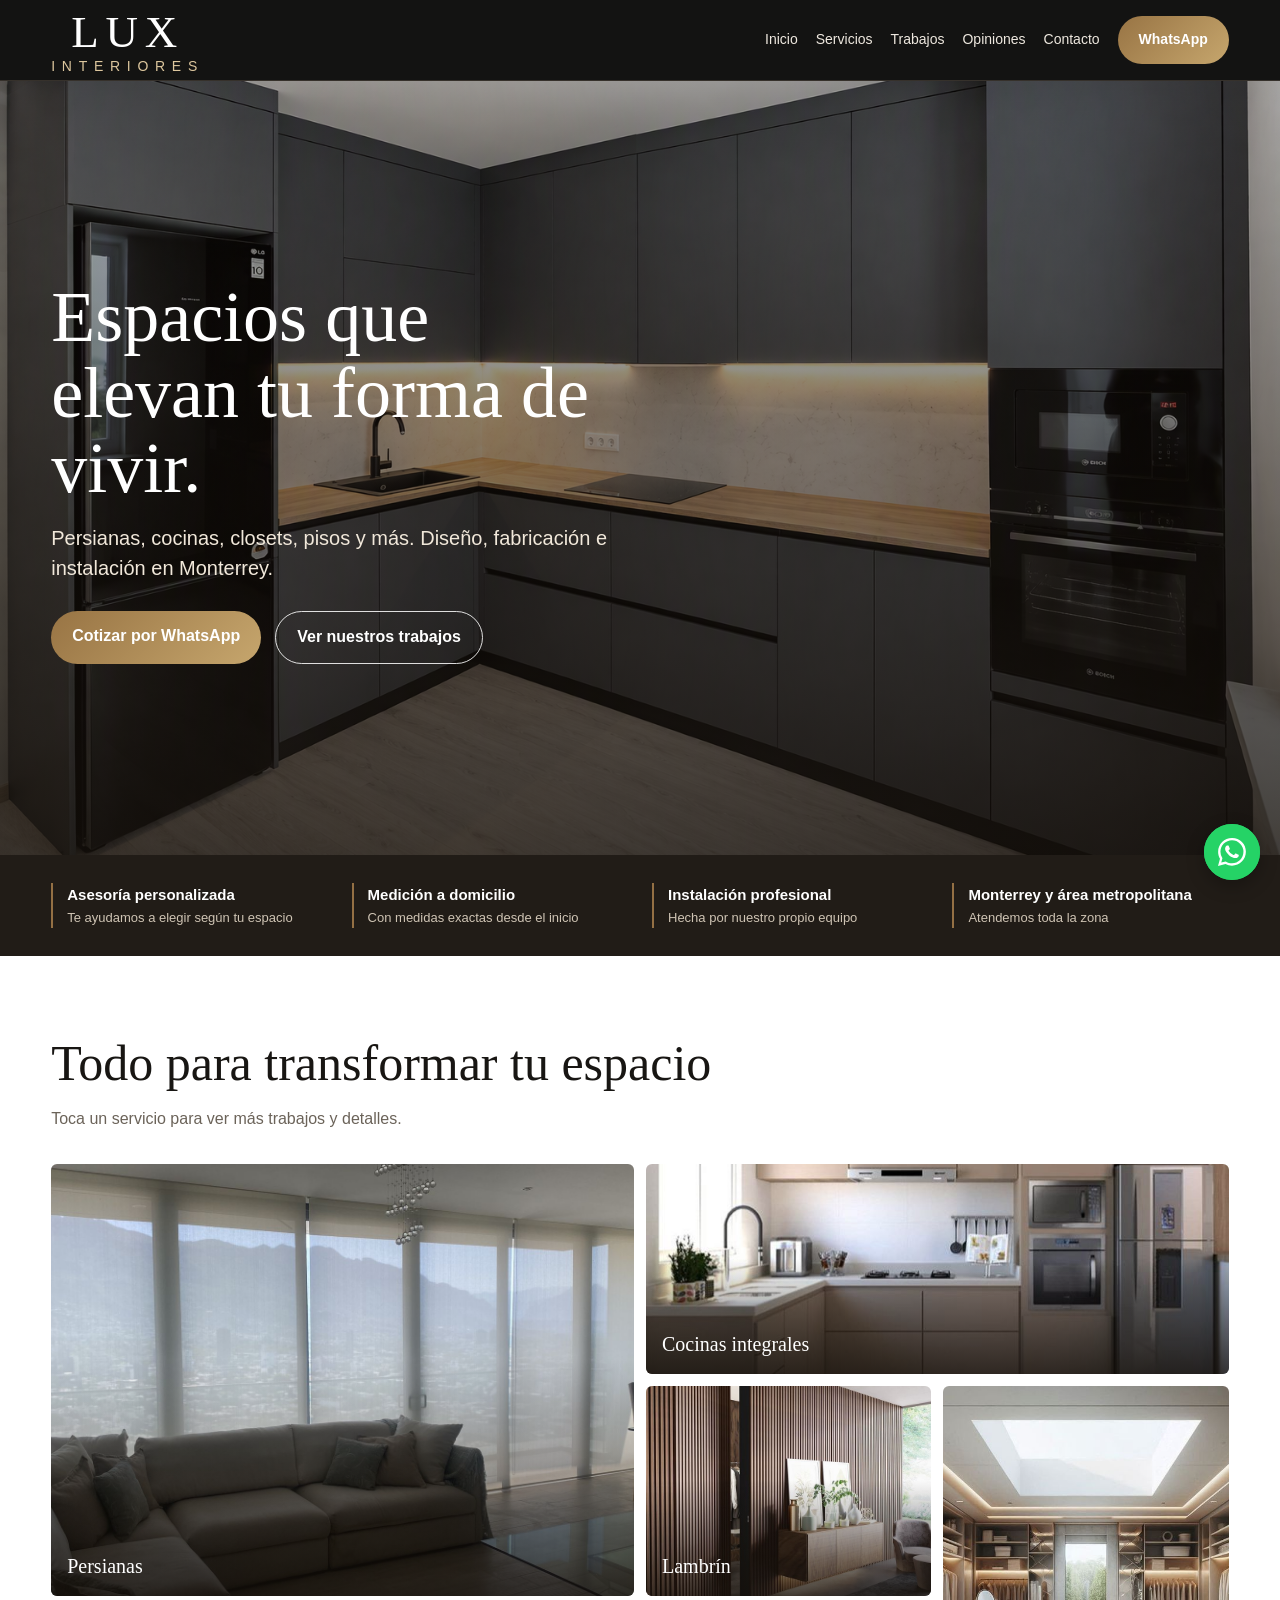
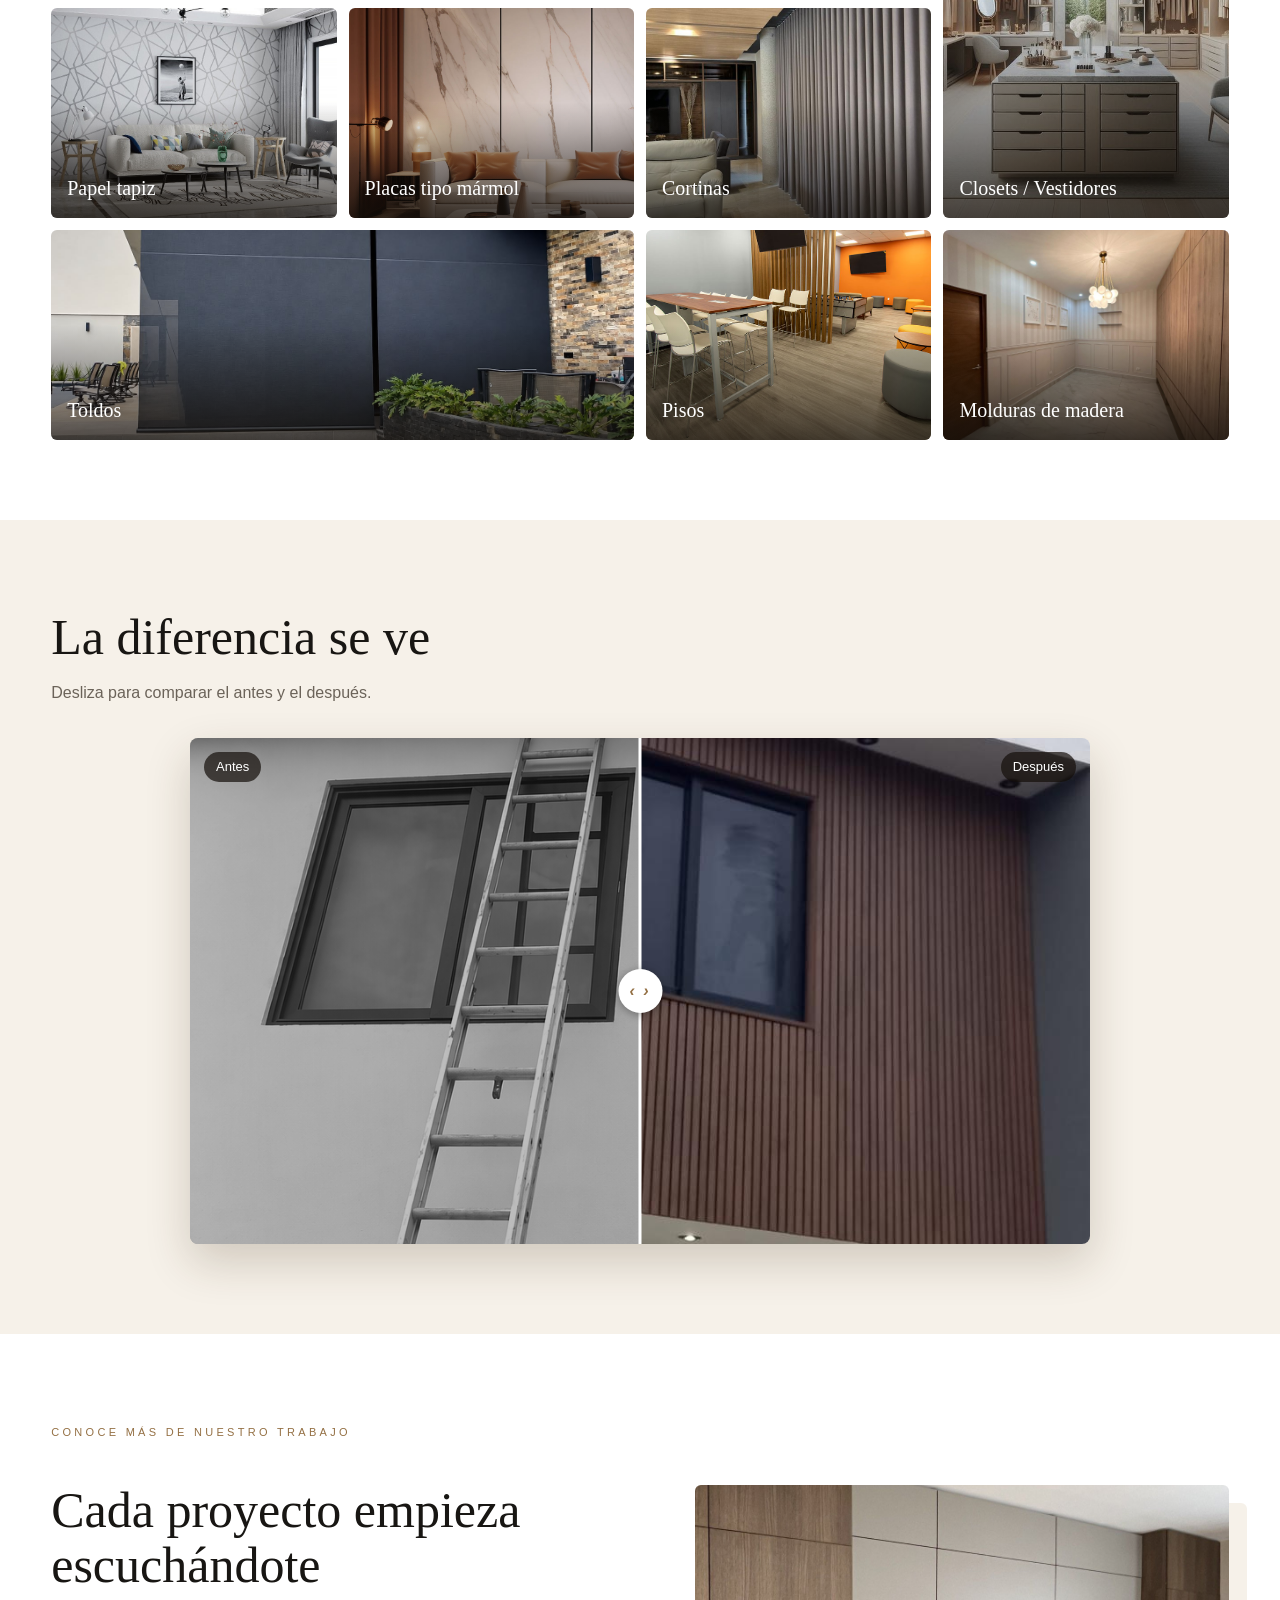
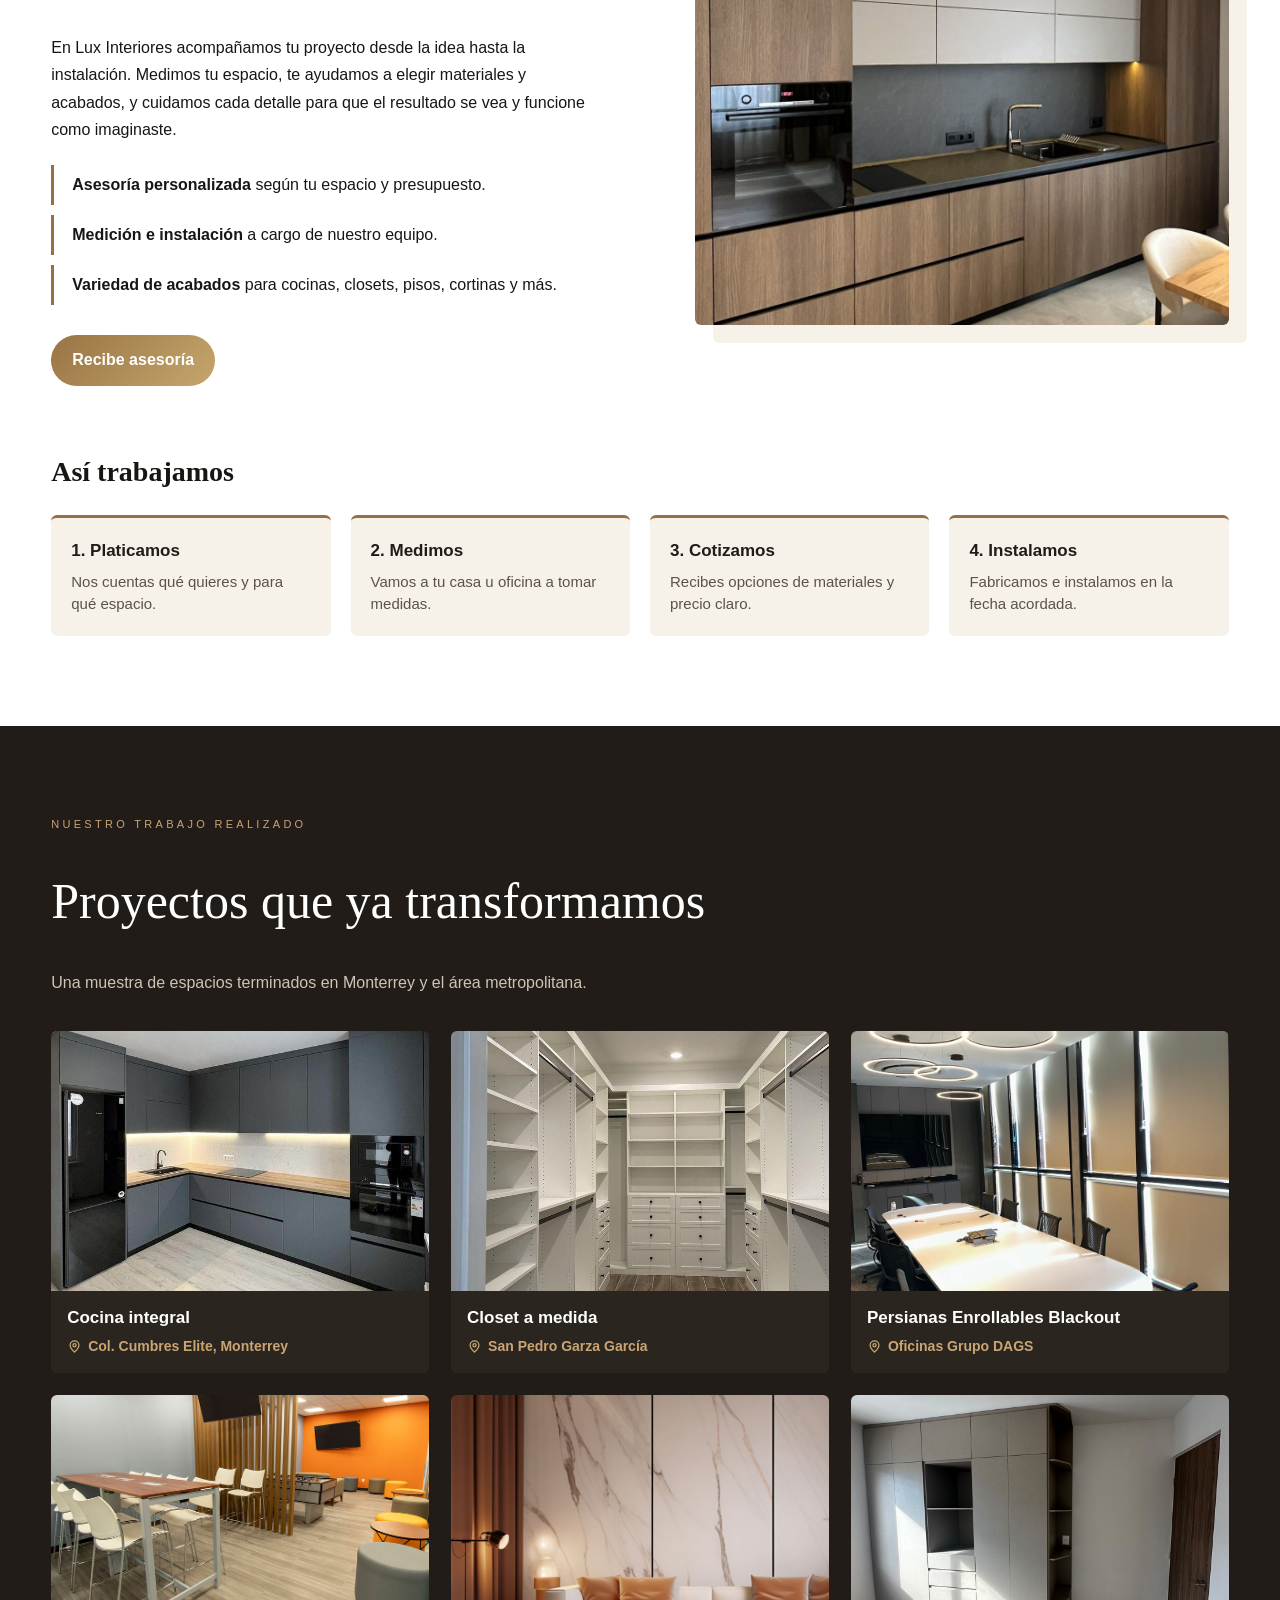
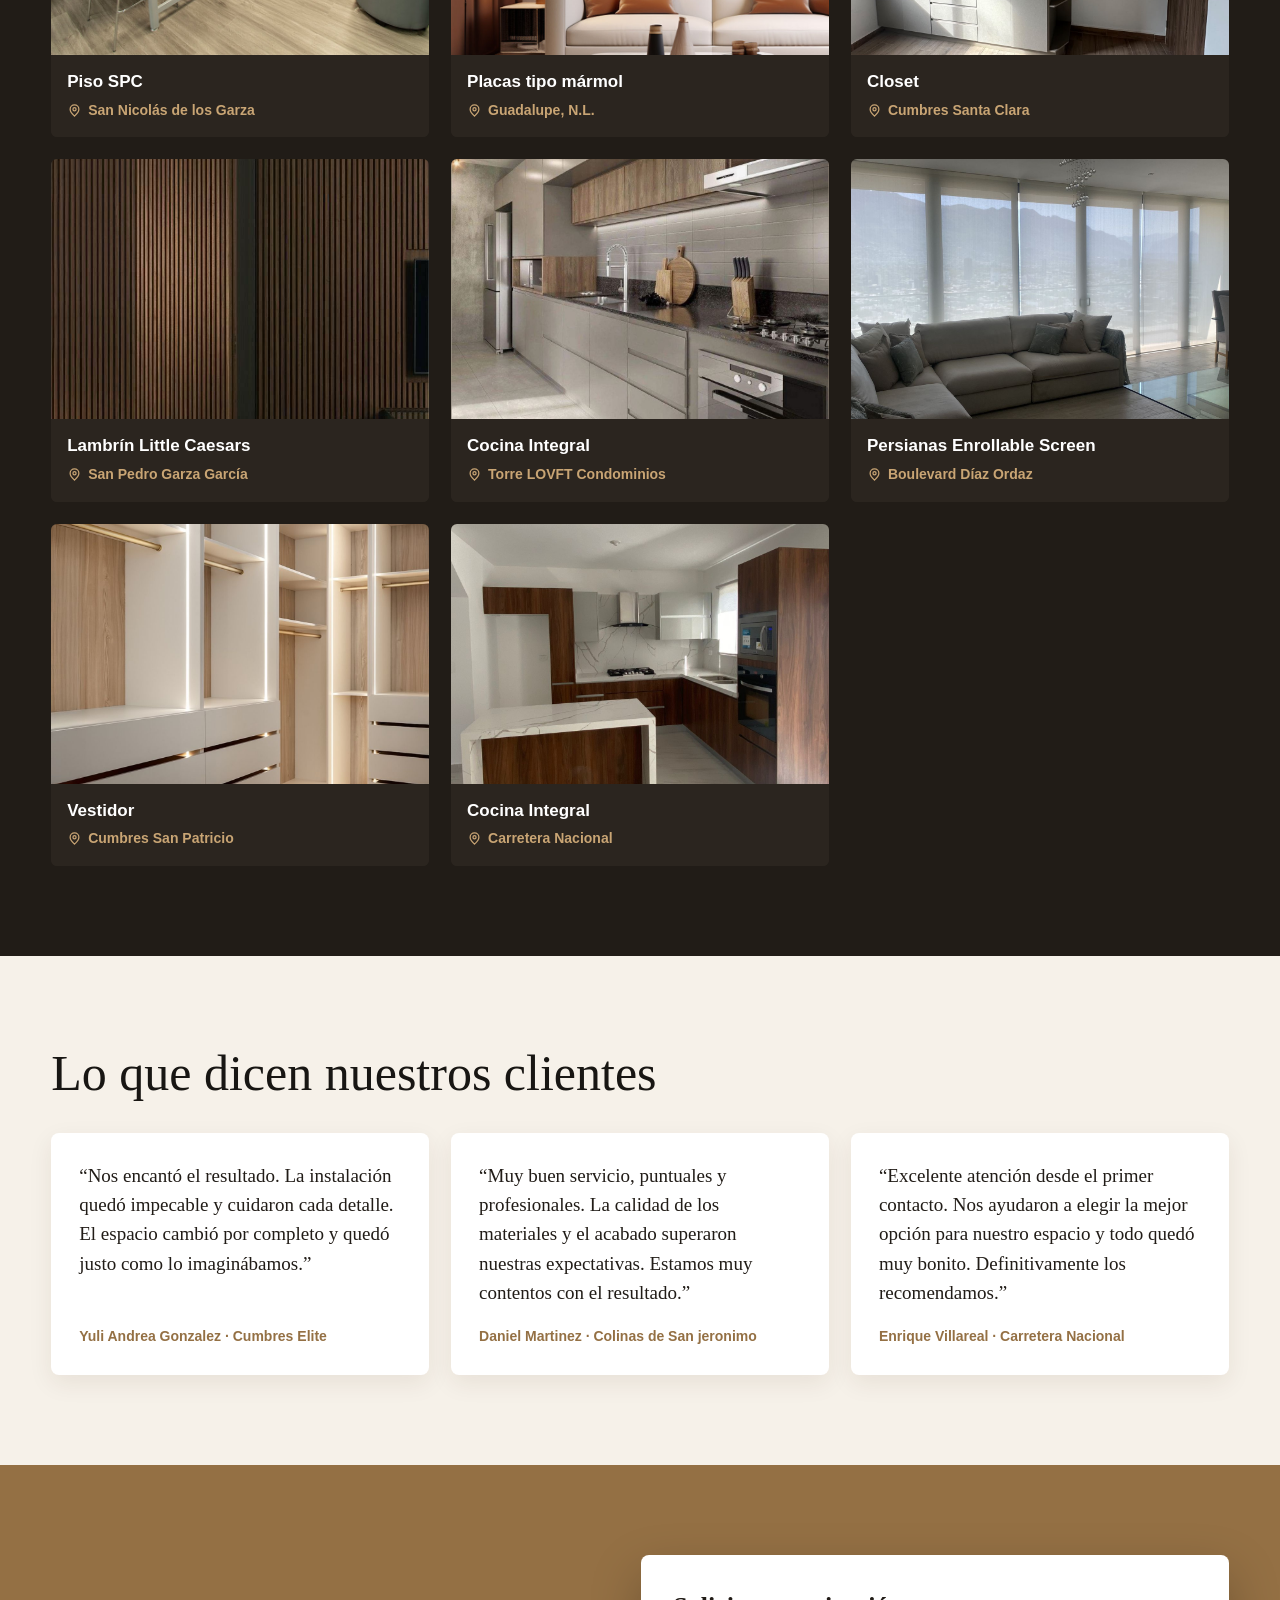
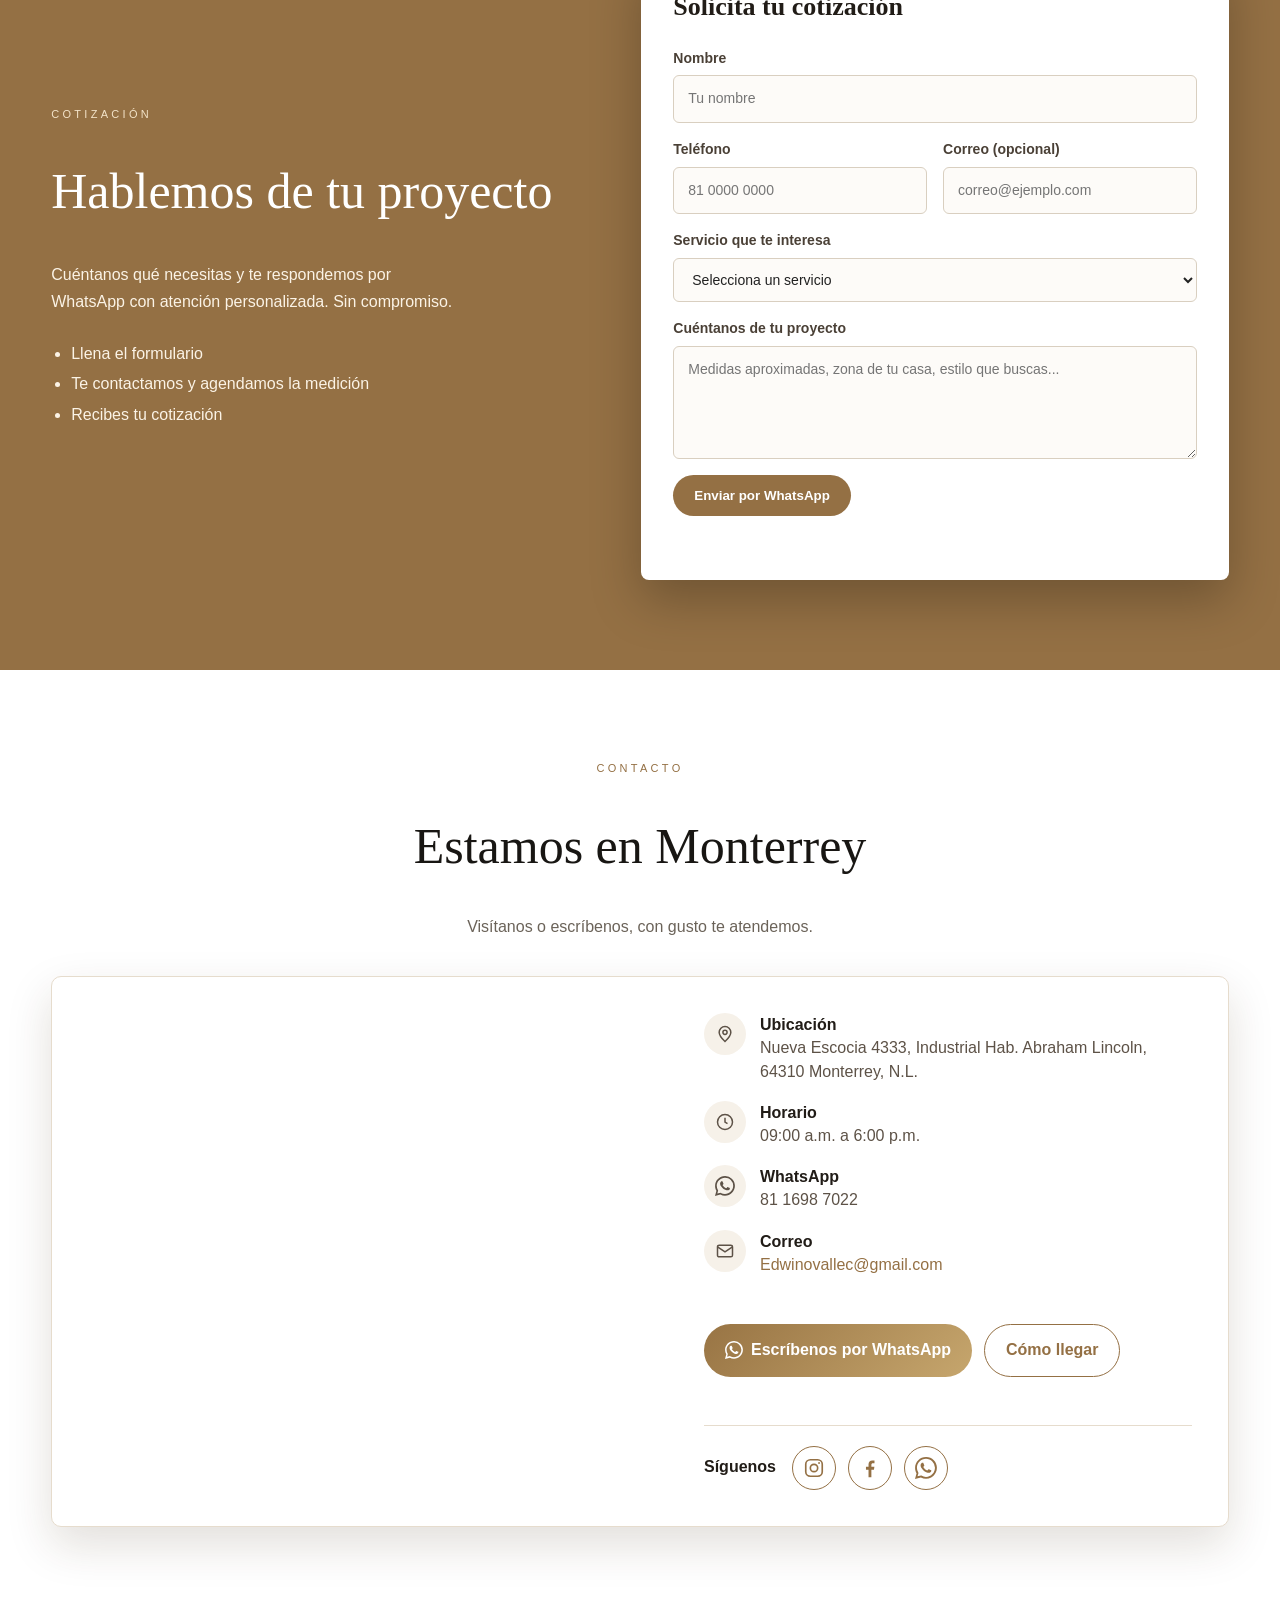
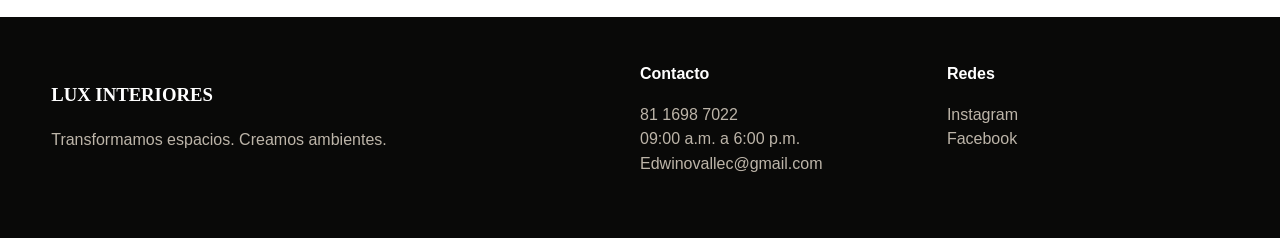
==== index.html @ 4122e49d "Update index.html" ====
<!doctype html>
<html lang="es">

<head>
    <meta charset="utf-8">
    <meta name="viewport" content="width=device-width,initial-scale=1">
    <title>Lux Interiores | Monterrey</title>
    <meta name="description" content="Lux Interiores: persianas, cocinas integrales, closets, pisos, papel tapiz y más en Monterrey, N.L.">
    <link rel="stylesheet" href="styles.css">
    <link rel="stylesheet" href="nuevos-estilos.css">
</head>

<body>
    <header>
        <div class="wrap nav"><a class="logo" href="index.html">LUX<small>INTERIORES</small></a>
            <nav class="menu"><a href="index.html">Inicio</a><a href="index.html#servicios">Servicios</a><a
                    href="index.html#trabajos">Trabajos</a><a href="index.html#opiniones">Opiniones</a><a
                    href="index.html#contacto">Contacto</a><a class="btn" href="https://wa.me/528116987022"
                    target="_blank">WhatsApp</a></nav>
        </div>
    </header>
    <main>
        <section class="lx-hero">
            <img class="lx-hero-img" src="Imagenes/Cocina inicio.png" alt="Cocina integral diseñada por Lux Interiores">
            <div class="wrap lx-hero-copy">
                <h1>Espacios que elevan tu forma de vivir.</h1>
                <p>Persianas, cocinas, closets, pisos y más. Diseño, fabricación e instalación en Monterrey.</p>
                <div class="lx-hero-btns">
                    <a class="btn" target="_blank"
                        href="https://wa.me/528116987022?text=Hola%2C%20quiero%20solicitar%20una%20cotizaci%C3%B3n%20con%20Lux%20Interiores.">Cotizar por WhatsApp</a>
                    <a class="btn lx-outline" href="#trabajos">Ver nuestros trabajos</a>
                </div>
            </div>
        </section>

        <section class="lx-trust">
            <div class="wrap lx-trust-grid">
                <div><b>Asesoría personalizada</b><span>Te ayudamos a elegir según tu espacio</span></div>
                <div><b>Medición a domicilio</b><span>Con medidas exactas desde el inicio</span></div>
                <div><b>Instalación profesional</b><span>Hecha por nuestro propio equipo</span></div>
                <div><b>Monterrey y área metropolitana</b><span>Atendemos toda la zona</span></div>
            </div>
        </section>

        <section id="servicios" class="lx-servicios">
            <div class="wrap">
                <div class="lx-head">
                    <h2>Todo para transformar tu espacio</h2>
                    <p class="lead">Toca un servicio para ver más trabajos y detalles.</p>
                </div>
                <div class="lx-mosaic">
                    <a class="lx-tile big" href="persianas.html"><img src="Imagenes/Persianas 01.jpeg" alt="Persianas" loading="lazy"><span>Persianas</span></a>
                    <a class="lx-tile wide" href="cocinas-integrales.html"><img src="Imagenes/Plano Cocina02.jpg" alt="Cocinas integrales" loading="lazy"><span>Cocinas integrales</span></a>
                    <a class="lx-tile " href="lambrin.html"><img src="Imagenes/lambim.jpg" alt="Lambrín" loading="lazy"><span>Lambrín</span></a>
                    <a class="lx-tile tall" href="closets.html"><img src="Imagenes/Closet 09.jpg" alt="Closets" loading="lazy"><span>Closets / Vestidores</span></a>
                    <a class="lx-tile " href="papel-tapiz.html"><img src="Imagenes/papel tapiz 2.jpg" alt="Papel tapiz" loading="lazy"><span>Papel tapiz</span></a>
                    <a class="lx-tile " href="placas-tipo-marmol.html"><img src="Imagenes/Marmoli1.jpg" alt="Placas tipo mármol" loading="lazy"><span>Placas tipo mármol</span></a>
                    <a class="lx-tile " href="cortinas.html"><img src="Imagenes/cortina black.jpg" alt="Cortinas" loading="lazy"><span>Cortinas</span></a>
                    <a class="lx-tile wide" href="toldos.html"><img src="Imagenes/Toldo 03.jpeg" alt="Toldos" loading="lazy"><span>Toldos</span></a>
                    <a class="lx-tile " href="pisos.html"><img src="Imagenes/piso spc.jpg" alt="Pisos" loading="lazy"><span>Pisos</span></a>
                    <a class="lx-tile " href="molduras-de-madera.html"><img src="Imagenes/Moldura01.jpeg" alt="Molduras de madera" loading="lazy"><span>Molduras de madera</span></a>
                </div>
            </div>
        </section>

        <section id="antes-despues" class="lx-ba-sec">
            <div class="wrap">
                <div class="lx-head">
                    <h2>La diferencia se ve</h2>
                    <p class="lead">Desliza para comparar el antes y el después.</p>
                </div>
                <!-- Cambia estas dos fotos por el ANTES y el DESPUÉS reales del mismo espacio -->
                <div class="lx-ba" id="lxBa" style="--pos:50%">
                    <img class="lx-ba-after" src="Imagenes/Fachada 02.jpeg" alt="Después">
                    <img class="lx-ba-before" src="Imagenes/Fachada antes.png" alt="Antes">
                    <span class="lx-ba-tag l">Antes</span><span class="lx-ba-tag r">Después</span>
                    <div class="lx-ba-line"><i></i></div>
                    <input type="range" min="0" max="100" value="50" aria-label="Comparar antes y después">
                </div>
            </div>
        </section>

        <!-- ========== NUEVO: CONOCE MÁS DE NUESTRO TRABAJO ========== -->
        <section id="nosotros" class="nx-about">
            <div class="wrap nx-about-grid">
                <div class="nx-about-text">
                    <div class="kicker" style="color:#947044">Conoce más de nuestro trabajo</div>
                    <h2>Cada proyecto empieza escuchándote</h2>
                    <p>En Lux Interiores acompañamos tu proyecto desde la idea hasta la instalación. Medimos tu
                        espacio, te ayudamos a elegir materiales y acabados, y cuidamos cada detalle para que el
                        resultado se vea y funcione como imaginaste.</p>
                    <ul class="nx-points">
                        <li><b>Asesoría personalizada</b> según tu espacio y presupuesto.</li>
                        <li><b>Medición e instalación</b> a cargo de nuestro equipo.</li>
                        <li><b>Variedad de acabados</b> para cocinas, closets, pisos, cortinas y más.</li>
                    </ul>
                    <a class="btn" target="_blank"
                        href="https://wa.me/528116987022?text=Hola%2C%20quiero%20recibir%20asesor%C3%ADa%20de%20Lux%20Interiores%20para%20mi%20proyecto.">Recibe
                        asesoría</a>
                </div>
                <div class="nx-about-img">
                    <img src="Imagenes/Cocina 03.jpg" alt="Proyecto de interiorismo de Lux Interiores">
                </div>
            </div>
        <div class="wrap">
                <h3 class="lx-proc-title">Así trabajamos</h3>
                <ol class="lx-proc">
                    <li><b>1. Platicamos</b><span>Nos cuentas qué quieres y para qué espacio.</span></li>
                    <li><b>2. Medimos</b><span>Vamos a tu casa u oficina a tomar medidas.</span></li>
                    <li><b>3. Cotizamos</b><span>Recibes opciones de materiales y precio claro.</span></li>
                    <li><b>4. Instalamos</b><span>Fabricamos e instalamos en la fecha acordada.</span></li>
                </ol>
            </div>
        </section>

        <!-- ========== NUEVO: NUESTRO TRABAJO REALIZADO ========== -->
        <section id="trabajos" class="nx-works">
            <div class="wrap">
                <div class="kicker" style="color:#947044">Nuestro trabajo realizado</div>
                <h2>Proyectos que ya transformamos</h2>
                <p class="lead">Una muestra de espacios terminados en Monterrey y el área metropolitana.</p>
                <div class="nx-gallery">
                    <!-- Cambia imagen, servicio y lugar de cada proyecto por los reales -->
                    <figure>
                        <img src="Imagenes/cocina1.jpeg" alt="Cocina integral terminada" loading="lazy">
                        <figcaption>
                            <strong>Cocina integral</strong>
                            <span><svg viewBox="0 0 24 24" width="15" height="15" fill="none" stroke="currentColor" stroke-width="2" aria-hidden="true"><path d="M12 21s7-6.2 7-11a7 7 0 1 0-14 0c0 4.8 7 11 7 11z"/><circle cx="12" cy="10" r="2.5"/></svg> Col. Cumbres Elite, Monterrey</span>
                        </figcaption>
                    </figure>
                    <figure>
                        <img src="Imagenes/Closet 13.jpg" alt="Closet terminado" loading="lazy">
                        <figcaption>
                            <strong>Closet a medida</strong>
                            <span><svg viewBox="0 0 24 24" width="15" height="15" fill="none" stroke="currentColor" stroke-width="2" aria-hidden="true"><path d="M12 21s7-6.2 7-11a7 7 0 1 0-14 0c0 4.8 7 11 7 11z"/><circle cx="12" cy="10" r="2.5"/></svg> San Pedro Garza García</span>
                        </figcaption>
                    </figure>
                    <figure>
                        <img src="Imagenes/oficina 2.jpeg" alt="Persianas instaladas" loading="lazy">
                        <figcaption>
                            <strong>Persianas Enrollables Blackout</strong>
                            <span><svg viewBox="0 0 24 24" width="15" height="15" fill="none" stroke="currentColor" stroke-width="2" aria-hidden="true"><path d="M12 21s7-6.2 7-11a7 7 0 1 0-14 0c0 4.8 7 11 7 11z"/><circle cx="12" cy="10" r="2.5"/></svg> Oficinas Grupo DAGS</span>
                        </figcaption>
                    </figure>
                    <figure>
                        <img src="Imagenes/piso spc.jpg" alt="Piso SPC instalado" loading="lazy">
                        <figcaption>
                            <strong>Piso SPC</strong>
                            <span><svg viewBox="0 0 24 24" width="15" height="15" fill="none" stroke="currentColor" stroke-width="2" aria-hidden="true"><path d="M12 21s7-6.2 7-11a7 7 0 1 0-14 0c0 4.8 7 11 7 11z"/><circle cx="12" cy="10" r="2.5"/></svg> San Nicolás de los Garza</span>
                        </figcaption>
                    </figure>
                    <figure>
                        <img src="Imagenes/Marmoli1.jpg" alt="Placas tipo mármol instaladas" loading="lazy">
                        <figcaption>
                            <strong>Placas tipo mármol</strong>
                            <span><svg viewBox="0 0 24 24" width="15" height="15" fill="none" stroke="currentColor" stroke-width="2" aria-hidden="true"><path d="M12 21s7-6.2 7-11a7 7 0 1 0-14 0c0 4.8 7 11 7 11z"/><circle cx="12" cy="10" r="2.5"/></svg> Guadalupe, N.L.</span>
                        </figcaption>
                    </figure>
                    <figure>
                        <img src="Imagenes/Closet 01.jpeg" alt="Lambrín instalado" loading="lazy">
                        <figcaption>
                            <strong>Closet</strong>
                            <span><svg viewBox="0 0 24 24" width="15" height="15" fill="none" stroke="currentColor" stroke-width="2" aria-hidden="true"><path d="M12 21s7-6.2 7-11a7 7 0 1 0-14 0c0 4.8 7 11 7 11z"/><circle cx="12" cy="10" r="2.5"/></svg> Cumbres Santa Clara</span>
                        </figcaption>
                    </figure>
                    <figure>
                        <img src="Imagenes/lambrim3.jpeg" alt="Lambrín instalado" loading="lazy">
                        <figcaption>
                            <strong>Lambrín Little Caesars</strong>
                            <span><svg viewBox="0 0 24 24" width="15" height="15" fill="none" stroke="currentColor" stroke-width="2" aria-hidden="true"><path d="M12 21s7-6.2 7-11a7 7 0 1 0-14 0c0 4.8 7 11 7 11z"/><circle cx="12" cy="10" r="2.5"/></svg> San Pedro Garza García</span>
                        </figcaption>
                    </figure>
                      <figure>
                        <img src="Imagenes/Cocina 05.jpg" alt="Lambrín instalado" loading="lazy">
                        <figcaption>
                            <strong>Cocina Integral </strong>
                            <span><svg viewBox="0 0 24 24" width="15" height="15" fill="none" stroke="currentColor" stroke-width="2" aria-hidden="true"><path d="M12 21s7-6.2 7-11a7 7 0 1 0-14 0c0 4.8 7 11 7 11z"/><circle cx="12" cy="10" r="2.5"/></svg> Torre LOVFT Condominios</span>
                        </figcaption>
                    </figure>
                         <figure>
                        <img src="Imagenes/Persianas 01.jpeg" alt="Lambrín instalado" loading="lazy">
                        <figcaption>
                            <strong>Persianas Enrollable Screen </strong>
                            <span><svg viewBox="0 0 24 24" width="15" height="15" fill="none" stroke="currentColor" stroke-width="2" aria-hidden="true"><path d="M12 21s7-6.2 7-11a7 7 0 1 0-14 0c0 4.8 7 11 7 11z"/><circle cx="12" cy="10" r="2.5"/></svg> Boulevard Díaz Ordaz</span>
                        </figcaption>
                    </figure>
                    </figure>
                         <figure>
                        <img src="Imagenes/Closet 11.jpg" alt="Lambrín instalado" loading="lazy">
                        <figcaption>
                            <strong>Vestidor  </strong>
                            <span><svg viewBox="0 0 24 24" width="15" height="15" fill="none" stroke="currentColor" stroke-width="2" aria-hidden="true"><path d="M12 21s7-6.2 7-11a7 7 0 1 0-14 0c0 4.8 7 11 7 11z"/><circle cx="12" cy="10" r="2.5"/></svg> Cumbres San Patricio</span>
                        </figcaption>
                    </figure>
                    </figure>
                         <figure>
                        <img src="Imagenes/cocina5.jpeg" alt="Lambrín instalado" loading="lazy">
                        <figcaption>
                            <strong>Cocina Integral </strong>
                            <span><svg viewBox="0 0 24 24" width="15" height="15" fill="none" stroke="currentColor" stroke-width="2" aria-hidden="true"><path d="M12 21s7-6.2 7-11a7 7 0 1 0-14 0c0 4.8 7 11 7 11z"/><circle cx="12" cy="10" r="2.5"/></svg> Carretera Nacional</span>
                        </figcaption>
                    </figure>
                </div>
            </div>
        </section>

        <section id="opiniones" class="lx-testi">
            <div class="wrap">
                <div class="lx-head">
                    <h2>Lo que dicen nuestros clientes</h2>
                </div>
                <!-- REEMPLAZA estas opiniones por testimonios reales de tus clientes (nombre y colonia) -->
                <div class="lx-testi-grid">
                    <blockquote><p>“Nos encantó el resultado. La instalación quedó impecable y cuidaron cada detalle. El espacio cambió por completo y quedó justo como lo imaginábamos.”</p><cite>Yuli Andrea Gonzalez  · Cumbres Elite</cite></blockquote>
                    <blockquote><p>“Muy buen servicio, puntuales y profesionales. La calidad de los materiales y el acabado superaron nuestras expectativas. Estamos muy contentos con el resultado.”</p><cite>Daniel Martinez  · Colinas de San jeronimo</cite></blockquote>
                    <blockquote><p>“Excelente atención desde el primer contacto. Nos ayudaron a elegir la mejor opción para nuestro espacio y todo quedó muy bonito. Definitivamente los recomendamos.”</p><cite>Enrique Villareal · Carretera Nacional</cite></blockquote>
                </div>
            </div>
        </section>

        <section id="cotizacion" class="nx-quote">
            <div class="wrap nx-quote-grid">
                <div class="nx-quote-text">
                    <div class="kicker">Cotización</div>
                    <h2>Hablemos de tu proyecto</h2>
                    <p>Cuéntanos qué necesitas y te respondemos por WhatsApp con atención personalizada. Sin compromiso.</p>
                    <ul class="nx-steps">
                        <li>Llena el formulario</li>
                        <li>Te contactamos y agendamos la medición</li>
                        <li>Recibes tu cotización</li>
                    </ul>
                </div>
                <form class="nx-form" id="formCotizacion" novalidate>
                    <h3>Solicita tu cotización</h3>
                    <label>Nombre
                        <input type="text" name="nombre" placeholder="Tu nombre" required autocomplete="name">
                    </label>
                    <div class="nx-form-row">
                        <label>Teléfono
                            <input type="tel" name="telefono" placeholder="81 0000 0000" required autocomplete="tel">
                        </label>
                        <label>Correo (opcional)
                            <input type="email" name="correo" placeholder="correo@ejemplo.com" autocomplete="email">
                        </label>
                    </div>
                    <label>Servicio que te interesa
                        <select name="servicio" required>
                            <option value="">Selecciona un servicio</option>
                            <option>Persianas</option>
                            <option>Cocinas integrales</option>
                            <option>Lambrín</option>
                            <option>Closets</option>
                            <option>Papel tapiz</option>
                            <option>Placas tipo mármol</option>
                            <option>Cortinas</option>
                            <option>Toldos</option>
                            <option>Pisos</option>
                            <option>Molduras de madera</option>
                            <option>Otro / Varios</option>
                        </select>
                    </label>
                    <label>Cuéntanos de tu proyecto
                        <textarea name="mensaje" rows="4" placeholder="Medidas aproximadas, zona de tu casa, estilo que buscas..."></textarea>
                    </label>
                    <button type="submit" class="btn">Enviar por WhatsApp</button>
                    <p class="nx-form-note" id="formNota" role="status"></p>
                </form>
            </div>
        </section>

        <!-- ========== CONTACTO ========== -->
        <section id="contacto" class="nx-contacto">
            <div class="wrap">
                <div class="nx-contacto-head">
                    <div class="kicker" style="color:#947044">Contacto</div>
                    <h2>Estamos en Monterrey</h2>
                    <p class="lead">Visítanos o escríbenos, con gusto te atendemos.</p>
                </div>

                <div class="nx-card">
                    <div class="nx-map">
                        <iframe title="Ubicación de Lux Interiores en Monterrey"
                            src="https://www.google.com/maps?q=Nueva%20Escocia%204333%2C%20Industrial%20Hab.%20Abraham%20Lincoln%2C%2064310%20Monterrey%2C%20N.L.&output=embed"
                            loading="lazy" referrerpolicy="no-referrer-when-downgrade" allowfullscreen></iframe>
                    </div>

                    <div class="nx-info">
                        <ul class="nx-list">
                            <li><span class="nx-ico"><svg viewBox="0 0 24 24" width="20" height="20" fill="none" stroke="currentColor" stroke-width="1.8" aria-hidden="true"><path d="M12 21s7-6.2 7-11a7 7 0 1 0-14 0c0 4.8 7 11 7 11z"/><circle cx="12" cy="10" r="2.5"/></svg></span>
                                <div><b>Ubicación</b><span>Nueva Escocia 4333, Industrial Hab. Abraham Lincoln, 64310 Monterrey, N.L.</span></div></li>
                            <li><span class="nx-ico"><svg viewBox="0 0 24 24" width="20" height="20" fill="none" stroke="currentColor" stroke-width="1.8" aria-hidden="true"><circle cx="12" cy="12" r="9"/><path d="M12 7v5l3 2"/></svg></span>
                                <div><b>Horario</b><span>09:00 a.m. a 6:00 p.m.</span></div></li>
                            <li><span class="nx-ico"><svg viewBox="0 0 24 24" width="20" height="20" fill="currentColor" aria-hidden="true"><path d="M20.5 3.5A11.8 11.8 0 0 0 12 0C5.4 0 .1 5.3.1 11.9c0 2.1.6 4.1 1.6 5.9L0 24l6.4-1.7a11.9 11.9 0 0 0 5.6 1.4c6.6 0 11.9-5.3 11.9-11.9 0-3.2-1.2-6.2-3.4-8.3zM12 21.7c-1.8 0-3.5-.5-5-1.4l-.4-.2-3.8 1 1-3.7-.2-.4a9.8 9.8 0 0 1-1.5-5.2C2.1 6.4 6.5 2 12 2c2.6 0 5.1 1 6.9 2.9a9.7 9.7 0 0 1 2.9 6.9c0 5.4-4.4 9.9-9.8 9.9zm5.4-7.4c-.3-.1-1.8-.9-2-1s-.5-.1-.7.1-.8 1-.9 1.1-.3.2-.6.1a8 8 0 0 1-4-3.5c-.3-.5.3-.5.9-1.6.1-.2 0-.4 0-.5l-.9-2.1c-.2-.6-.5-.5-.7-.5h-.6c-.2 0-.5.1-.8.4s-1 1-1 2.4 1 2.8 1.2 3 2 3.1 4.9 4.3c1.8.8 2.5.8 3.4.7.5-.1 1.8-.7 2-1.4s.3-1.3.2-1.4-.3-.2-.6-.3z"/></svg></span>
                                <div><b>WhatsApp</b><span>81 1698 7022</span></div></li>
                            <li><span class="nx-ico"><svg viewBox="0 0 24 24" width="20" height="20" fill="none" stroke="currentColor" stroke-width="1.8" aria-hidden="true"><rect x="3" y="5" width="18" height="14" rx="2"/><path d="m3 7 9 6 9-6"/></svg></span>
                                <div><b>Correo</b><span><a href="mailto:Edwinovallec@gmail.com">Edwinovallec@gmail.com</a></span></div></li>
                        </ul>

                        <div class="nx-actions">
                            <a class="btn nx-wa" target="_blank"
                                href="https://wa.me/528116987022?text=Hola%2C%20quiero%20informaci%C3%B3n%20de%20Lux%20Interiores.">
                                <svg viewBox="0 0 24 24" width="18" height="18" fill="currentColor" aria-hidden="true"><path d="M20.5 3.5A11.8 11.8 0 0 0 12 0C5.4 0 .1 5.3.1 11.9c0 2.1.6 4.1 1.6 5.9L0 24l6.4-1.7a11.9 11.9 0 0 0 5.6 1.4c6.6 0 11.9-5.3 11.9-11.9 0-3.2-1.2-6.2-3.4-8.3zM12 21.7c-1.8 0-3.5-.5-5-1.4l-.4-.2-3.8 1 1-3.7-.2-.4a9.8 9.8 0 0 1-1.5-5.2C2.1 6.4 6.5 2 12 2c2.6 0 5.1 1 6.9 2.9a9.7 9.7 0 0 1 2.9 6.9c0 5.4-4.4 9.9-9.8 9.9zm5.4-7.4c-.3-.1-1.8-.9-2-1s-.5-.1-.7.1-.8 1-.9 1.1-.3.2-.6.1a8 8 0 0 1-4-3.5c-.3-.5.3-.5.9-1.6.1-.2 0-.4 0-.5l-.9-2.1c-.2-.6-.5-.5-.7-.5h-.6c-.2 0-.5.1-.8.4s-1 1-1 2.4 1 2.8 1.2 3 2 3.1 4.9 4.3c1.8.8 2.5.8 3.4.7.5-.1 1.8-.7 2-1.4s.3-1.3.2-1.4-.3-.2-.6-.3z"/></svg>
                                Escríbenos por WhatsApp</a>
                            <a class="btn nx-ghost" target="_blank" href="https://www.google.com/maps/search/?api=1&amp;query=Nueva%20Escocia%204333%2C%20Industrial%20Hab.%20Abraham%20Lincoln%2C%2064310%20Monterrey%2C%20N.L.">Cómo llegar</a>
                        </div>

                        <div class="nx-social">
                            <span>Síguenos</span>
                            <a href="https://www.instagram.com/p/DJ2byJESUgr/?utm_source=ig_web_copy_link" target="_blank" aria-label="Instagram" title="Instagram">
                                <svg viewBox="0 0 24 24" width="22" height="22" fill="none" stroke="currentColor" stroke-width="1.8" aria-hidden="true"><rect x="3" y="3" width="18" height="18" rx="5"/><circle cx="12" cy="12" r="4"/><circle cx="17.5" cy="6.5" r="1" fill="currentColor" stroke="none"/></svg></a>
                            <a href="https://www.facebook.com/profile.php?id=100089352792945&amp;mibextid=LQQJ4d" target="_blank" aria-label="Facebook" title="Facebook">
                                <svg viewBox="0 0 24 24" width="22" height="22" fill="currentColor" aria-hidden="true"><path d="M13.5 22v-8.2h2.8l.5-3.3h-3.3V8.4c0-1 .4-1.7 1.8-1.7h1.6V3.8c-.3 0-1.3-.1-2.4-.1-2.5 0-4.1 1.5-4.1 4.2v2.6H7.6v3.3h2.8V22h3.1z"/></svg></a>
                            <a href="https://wa.me/528116987022" target="_blank" aria-label="WhatsApp" title="WhatsApp">
                                <svg viewBox="0 0 24 24" width="22" height="22" fill="currentColor" aria-hidden="true"><path d="M20.5 3.5A11.8 11.8 0 0 0 12 0C5.4 0 .1 5.3.1 11.9c0 2.1.6 4.1 1.6 5.9L0 24l6.4-1.7a11.9 11.9 0 0 0 5.6 1.4c6.6 0 11.9-5.3 11.9-11.9 0-3.2-1.2-6.2-3.4-8.3zM12 21.7c-1.8 0-3.5-.5-5-1.4l-.4-.2-3.8 1 1-3.7-.2-.4a9.8 9.8 0 0 1-1.5-5.2C2.1 6.4 6.5 2 12 2c2.6 0 5.1 1 6.9 2.9a9.7 9.7 0 0 1 2.9 6.9c0 5.4-4.4 9.9-9.8 9.9zm5.4-7.4c-.3-.1-1.8-.9-2-1s-.5-.1-.7.1-.8 1-.9 1.1-.3.2-.6.1a8 8 0 0 1-4-3.5c-.3-.5.3-.5.9-1.6.1-.2 0-.4 0-.5l-.9-2.1c-.2-.6-.5-.5-.7-.5h-.6c-.2 0-.5.1-.8.4s-1 1-1 2.4 1 2.8 1.2 3 2 3.1 4.9 4.3c1.8.8 2.5.8 3.4.7.5-.1 1.8-.7 2-1.4s.3-1.3.2-1.4-.3-.2-.6-.3z"/></svg></a>
                        </div>
                    </div>
                </div>
            </div>
        </section>
    </main>
    <footer>
        <div class="wrap foot">
            <div>
                <h3 style="color:#fff;font-family:Georgia">LUX INTERIORES</h3>
                <p>Transformamos espacios. Creamos ambientes.</p>
            </div>
            <div><b style="color:#fff">Contacto</b>
                <p>81 1698 7022<br>09:00 a.m. a 6:00 p.m.<br><a
                        href="mailto:Edwinovallec@gmail.com">Edwinovallec@gmail.com</a></p>
            </div>
            <div><b style="color:#fff">Redes</b>
                <p><a href="https://www.instagram.com/luxinteriores.mty?stkn=eGQxZmk2b2psZWV1"
                        target="_blank">Instagram</a><br><a
                        href="https://www.facebook.com/profile.php?id=100089352792945&mibextid=LQQJ4d"
                        target="_blank">Facebook</a></p>
            </div>
        </div>
    </footer><a class="floating" target="_blank"
        href="https://wa.me/528116987022?text=Hola%2C%20estoy%20interesado%28a%29%20en%20recibir%20informaci%C3%B3n%20y%20una%20cotizaci%C3%B3n%20de%20Persianas%20con%20Lux%20Interiores." aria-label="Escríbenos por WhatsApp" title="Escríbenos por WhatsApp"><svg viewBox="0 0 24 24" width="28" height="28" fill="currentColor" aria-hidden="true"><path d="M20.5 3.5A11.8 11.8 0 0 0 12 0C5.4 0 .1 5.3.1 11.9c0 2.1.6 4.1 1.6 5.9L0 24l6.4-1.7a11.9 11.9 0 0 0 5.6 1.4c6.6 0 11.9-5.3 11.9-11.9 0-3.2-1.2-6.2-3.4-8.3zM12 21.7c-1.8 0-3.5-.5-5-1.4l-.4-.2-3.8 1 1-3.7-.2-.4a9.8 9.8 0 0 1-1.5-5.2C2.1 6.4 6.5 2 12 2c2.6 0 5.1 1 6.9 2.9a9.7 9.7 0 0 1 2.9 6.9c0 5.4-4.4 9.9-9.8 9.9zm5.4-7.4c-.3-.1-1.8-.9-2-1s-.5-.1-.7.1-.8 1-.9 1.1-.3.2-.6.1a8 8 0 0 1-4-3.5c-.3-.5.3-.5.9-1.6.1-.2 0-.4 0-.5l-.9-2.1c-.2-.6-.5-.5-.7-.5h-.6c-.2 0-.5.1-.8.4s-1 1-1 2.4 1 2.8 1.2 3 2 3.1 4.9 4.3c1.8.8 2.5.8 3.4.7.5-.1 1.8-.7 2-1.4s.3-1.3.2-1.4-.3-.2-.6-.3z"/></svg></a>

<script>
        document.getElementById('formCotizacion').addEventListener('submit', function (e) {
            e.preventDefault();
            var f = this, nota = document.getElementById('formNota');
            var nombre = f.nombre.value.trim(), tel = f.telefono.value.trim(), serv = f.servicio.value;
            if (!nombre || !tel || !serv) {
                nota.textContent = 'Completa tu nombre, teléfono y el servicio que te interesa.';
                nota.className = 'nx-form-note error';
                return;
            }
            var msg = 'Hola, quiero solicitar una cotización con Lux Interiores.\n' +
                'Nombre: ' + nombre + '\n' +
                'Teléfono: ' + tel + '\n' +
                (f.correo.value.trim() ? 'Correo: ' + f.correo.value.trim() + '\n' : '') +
                'Servicio: ' + serv + '\n' +
                (f.mensaje.value.trim() ? 'Proyecto: ' + f.mensaje.value.trim() : '');
            nota.textContent = 'Abriendo WhatsApp con tu solicitud...';
            nota.className = 'nx-form-note ok';
            window.open('https://wa.me/528116987022?text=' + encodeURIComponent(msg), '_blank');
        });
    </script>
<script>
        (function () {
            var ba = document.getElementById('lxBa'); if (!ba) return;
            ba.querySelector('input').addEventListener('input', function () { ba.style.setProperty('--pos', this.value + '%'); });
        })();
    </script>
</body>

</html>
---- styles.css ----
:root {
    --cream: #f7f2ea;
    --gold: #b89762;
    --light: #ddc79e;
    --green: #25d366;
    --line: #ded4c5
}

* {
    box-sizing: border-box
}

html {
    scroll-behavior: smooth
}

body {
    margin: 0;
    background: var(--cream);
    color: #181613;
    font-family: Arial, sans-serif;
    line-height: 1.55
}

a {
    text-decoration: none;
    color: inherit
}

.wrap {
    width: min(1180px, 92%);
    margin: auto
}

header {
    position: sticky;
    top: 0;
    z-index: 20;
    background: #0c0c0bf7;
    border-bottom: 1px solid #36312b
}

.nav {
    min-height: 80px;
    display: flex;
    align-items: center;
    justify-content: space-between;
    gap: 20px
}

.logo {
    color: #fff;
    font: 45px Georgia, serif;
    display: block;
    text-align: center;
    
    letter-spacing: .15em
    
}

.logo small {
    display: block;
    text-align: center;
    font: 14px Arial;
    letter-spacing: .48em;
    color: var(--light)
}

.menu {
    display: flex;
    gap: 18px;
    align-items: center;
    color: #eee8df;
    font-size: 14px
}

.btn {
    display: inline-block;
    border-radius: 999px;
    padding: 13px 21px;
    background: linear-gradient(135deg, #987444, #c6a66d);
    color: #fff !important;
    font-weight: 700
}

.hero {
    min-height: 590px;
    display: flex;
    align-items: center;
    color: #fff;
    position: relative;
    overflow: hidden;
    background: radial-gradient(circle at 80% 30%, #d8bd8c38, transparent 25%), linear-gradient(120deg, #090908, #28231e 55%, #776650)
}

.hero:after {
    content: 'LUX';
    position: absolute;
    right: 3%;
    bottom: -70px;
    font: 220px Georgia;
    color: #ffffff08
}

.copy {
    position: relative;
    z-index: 2;
    max-width: 780px
}

.kicker {
    text-transform: uppercase;
    letter-spacing: .3em;
    font-size: 11px;
    color: var(--light)
}

h1 {
    font: 400 clamp(46px, 7vw, 82px)/1 Georgia, serif;
    margin: 18px 0
}

h2 {
    font: 400 clamp(33px, 4vw, 50px)/1.1 Georgia, serif
}

.lead {
    max-width: 700px;
    color: #6b6359
}

.hero .lead {
    color: #eee6db;
    font-size: 19px
}

section {
    padding: 78px 0
}

.grid {
    display: grid;
    grid-template-columns: repeat(3, 1fr);
    gap: 18px;
    margin-top: 35px
}

.card {
    min-height: 230px;
    padding: 25px;
    border-radius: 22px;
    color: #fff;
    display: flex;
    align-items: flex-end;
    background: linear-gradient(145deg, #baa381, #483e34);
    box-shadow: 0 16px 34px #352b201b
}

.card:nth-child(even) {
    background: linear-gradient(145deg, #cbbba2, #6c5943)
}

.card b {
    font: 27px Georgia, serif
}

.features {
    display: grid;
    grid-template-columns: repeat(4, 1fr);
    gap: 12px;
    margin: 30px 0
}

.feature {
    padding: 20px;
    background: #fff;
    border: 1px solid var(--line);
    border-radius: 15px
}

.cta {
    padding: 34px;
    border-radius: 26px;
    background: linear-gradient(135deg, #15130f, #393127);
    color: #fff
}

.back {
    color: #cda66f;
    font-weight: bold
}

.contact {
    display: grid;
    grid-template-columns: 1fr 1fr;
    gap: 25px
}

.contact-box {
    padding: 28px;
    border-radius: 22px;
    background: #fff
}

.row {
    padding: 12px 0;
    border-bottom: 1px solid var(--line)
}

footer {
    background: #090908;
    color: #bdb5a9;
    padding: 45px 0
}

.foot {
    display: grid;
    grid-template-columns: 2fr 1fr 1fr;
    gap: 25px
}

.floating {
    position: fixed;
    right: 20px;
    bottom: 20px;
    padding: 14px 18px;
    border-radius: 999px;
    background: var(--green);
    color: #073c1d;
    font-weight: 800;
    box-shadow: 0 10px 28px #0004
}

@media(max-width:800px) {
    .menu a:not(.btn) {
        display: none
    }

    .grid {
        grid-template-columns: repeat(2, 1fr)
    }

    .features,
    .contact {
        grid-template-columns: 1fr 1fr
    }

    .foot {
        grid-template-columns: 1fr 1fr
    }
}

@media(max-width:540px) {

    .grid,
    .features,
    .contact,
    .foot {
        grid-template-columns: 1fr
    }

    .hero {
        min-height: 540px
    }

    .hero:after {
        font-size: 135px
    }

    .logo {
        font-size: 33px
    }

    section {
        padding: 58px 0
    }
}

.card {
    position: relative;
    overflow: hidden;
}

.card img {
    position: absolute;

    width: 100%;
    height: 100%;

    top: 0;
    left: 0;

    object-fit: cover;

    z-index: 0;
}

.card::after {
    content: "";

    position: absolute;

    top: 0;
    left: 0;

    width: 100%;
    height: 100%;

    background: linear-gradient(to top,
            rgba(0, 0, 0, 0.75),
            rgba(0, 0, 0, 0.05));

    z-index: 1;
}

.card b {
    position: relative;
    z-index: 2;
}


/* Imagen dentro de las tarjetas */

.card {
    position: relative;
    overflow: hidden;
}

*card img {
    position: absolute;

    top: 0;
    left: 0;

    width: 100%;
    height: 100%;

    object-fit: cover;

    z-index: 0;
}

/* Degradado para poder leer el nombre */

.card::after {
    content: "";

    position: absolute;

    top: 0;
    left: 0;

    width: 100%;
    height: 100%;

    background: linear-gradient(to top,
            rgba(0, 0, 0, 0.80) 0%,
            rgba(0, 0, 0, 0.20) 60%,
            rgba(0, 0, 0, 0.05) 100%);

    z-index: 1;
}

/* Mantener el nombre encima de la fotografía */

.card b {
    position: relative;
    z-index: 2;

    color: white;
}

/* Imagen dentro de las tarjetas */

.card {
    position: relative;
    overflow: hidden;
}

.card img {
    position: absolute;
    top: 0;
    left: 0;

    width: 100%;
    height: 100%;

    object-fit: cover;
    object-position: center;

    z-index: 0;
}

/* Oscurecer un poco la imagen para leer el título */

.card:has(img)::after {
    content: "";

    position: absolute;
    inset: 0;

    background: linear-gradient(to top,
            rgba(0, 0, 0, 0.75),
            rgba(0, 0, 0, 0.05));

    z-index: 1;
}

/* Nombre encima de la imagen */

.card b {
    position: relative;
    z-index: 2;

    color: white;
}

.card {
    position: relative;
    overflow: hidden;
}

.card img {
    position: absolute;
    top: 0;
    left: 0;

    width: 100%;
    height: 100%;

    object-fit: cover;
    object-position: center;

    z-index: 0;
}

.card b {
    position: relative;
    z-index: 2;
    color: white;
}

.card:has(img)::after {
    content: "";

    position: absolute;
    inset: 0;

    background: linear-gradient(to top,
            rgba(0, 0, 0, 0.75),
            rgba(0, 0, 0, 0.05));

    z-index: 1;
}

/* ===== Lux Interiores · estilos de las secciones nuevas ===== */
/* Guarda este archivo junto a styles.css (ya está enlazado en index.html) */

/* --- Conoce más de nuestro trabajo --- */
.nx-about {
    padding: 80px 0;
}

.nx-about-grid {
    display: grid;
    grid-template-columns: 1.1fr 1fr;
    gap: 48px;
    align-items: center;
}

.nx-about-text p {
    line-height: 1.7;
    max-width: 60ch;
}

.nx-points {
    list-style: none;
    padding: 0;
    margin: 20px 0 28px;
}

.nx-points li {
    padding: 10px 0 10px 18px;
    border-left: 3px solid #947044;
    margin-bottom: 10px;
    line-height: 1.5;
}

.nx-about-img img {
    width: 100%;
    height: 440px;
    object-fit: cover;
    display: block;
    border-radius: 6px;
}

/* --- Nuestro trabajo realizado --- */
.nx-works {
    padding: 80px 0;
    background: #f7f4ef;
}

.nx-gallery {
    display: grid;
    grid-template-columns: repeat(3, 1fr);
    gap: 16px;
    margin-top: 32px;
}

.nx-gallery figure {
    margin: 0;
    position: relative;
    overflow: hidden;
    border-radius: 6px;
}

.nx-gallery img {
    width: 100%;
    height: 280px;
    object-fit: cover;
    display: block;
    transition: transform .4s ease;
}

.nx-gallery figure:hover img {
    transform: scale(1.05);
}

.nx-gallery figcaption {
    position: absolute;
    left: 0;
    right: 0;
    bottom: 0;
    padding: 28px 16px 12px;
    color: #fff;
    font-weight: 600;
    background: linear-gradient(transparent, rgba(0, 0, 0, .65));
}

/* --- Contacto: info + mapa --- */
.nx-contact {
    display: grid;
    grid-template-columns: 1fr 1.2fr;
    gap: 32px;
    margin-top: 28px;
    align-items: stretch;
}

.nx-info .row {
    padding: 12px 0;
    border-bottom: 1px solid #e6e0d6;
    line-height: 1.5;
}

.nx-actions {
    display: flex;
    flex-wrap: wrap;
    gap: 12px;
    margin: 24px 0;
}

.nx-wa {
    display: inline-flex;
    align-items: center;
    gap: 8px;
}

.nx-ghost {
    background: transparent;
    color: #947044;
    border: 1px solid #947044;
}

.nx-ghost:hover {
    background: #947044;
    color: #fff;
}

.nx-social {
    display: flex;
    align-items: center;
    gap: 12px;
}

.nx-social span {
    font-weight: 600;
    margin-right: 4px;
}

.nx-social a {
    width: 44px;
    height: 44px;
    display: inline-flex;
    align-items: center;
    justify-content: center;
    border-radius: 50%;
    border: 1px solid #947044;
    color: #947044;
    transition: background .2s, color .2s;
}

.nx-social a:hover {
    background: #947044;
    color: #fff;
}

.nx-map {
    min-height: 380px;
    border-radius: 6px;
    overflow: hidden;
}

.nx-map iframe {
    width: 100%;
    height: 100%;
    min-height: 380px;
    border: 0;
    display: block;
}

/* --- Responsive --- */
@media (max-width: 860px) {

    .nx-about-grid,
    .nx-contact {
        grid-template-columns: 1fr;
    }

    .nx-about-img img {
        height: 300px;
    }

    .nx-gallery {
        grid-template-columns: repeat(2, 1fr);
    }

    .nx-gallery img {
        height: 220px;
    }
}

@media (max-width: 520px) {
    .nx-gallery {
        grid-template-columns: 1fr;
    }
}

/* ===== Lux Interiores · estilos de las secciones nuevas ===== */
/* Va junto a styles.css (ya está enlazado en index.html) */

:root {
    --nx-gold: #947044;
    --nx-gold-light: #c9a574;
    --nx-cream: #f6f1e9;
    --nx-dark: #211c17;
    --nx-line: #e6dccd;
}

/* ---------- Ritmo de fondos: cada sección se distingue ---------- */
#servicios {
    background: #fff;
    padding: 80px 0;
}

.nx-about {
    background: var(--nx-cream);
    padding: 90px 0;
}

.nx-works {
    background: var(--nx-dark);
    color: #f3ece2;
    padding: 90px 0;
}

.nx-quote {
    background: var(--nx-gold);
    color: #fff;
    padding: 90px 0;
}

.nx-contacto {
    background: var(--nx-cream);
    padding: 90px 0;
}

.nx-works h2,
.nx-quote h2 {
    color: #fff;
}

.nx-works .lead {
    color: #cfc4b4;
}

.nx-works .kicker {
    color: var(--nx-gold-light) !important;
}

.nx-quote .kicker {
    color: #f3e3c9;
}

/* ---------- Conoce más de nuestro trabajo ---------- */
.nx-about-grid {
    display: grid;
    grid-template-columns: 1.1fr 1fr;
    gap: 56px;
    align-items: center;
}

.nx-about-text p {
    line-height: 1.7;
    max-width: 60ch;
}

.nx-points {
    list-style: none;
    padding: 0;
    margin: 22px 0 30px;
}

.nx-points li {
    padding: 8px 0 8px 18px;
    border-left: 3px solid var(--nx-gold);
    margin-bottom: 10px;
    line-height: 1.5;
}

.nx-about-img img {
    width: 100%;
    height: 440px;
    object-fit: cover;
    display: block;
    border-radius: 6px;
    box-shadow: 18px 18px 0 var(--nx-line);
}

/* ---------- Proyectos realizados ---------- */
.nx-gallery {
    display: grid;
    grid-template-columns: repeat(3, 1fr);
    gap: 22px;
    margin-top: 36px;
}

.nx-gallery figure {
    margin: 0;
    background: #2b251f;
    border-radius: 6px;
    overflow: hidden;
}

.nx-gallery img {
    width: 100%;
    height: 260px;
    object-fit: cover;
    display: block;
    transition: transform .4s ease;
}

.nx-gallery figure:hover img {
    transform: scale(1.04);
}

.nx-gallery figure {
    overflow: hidden;
}

.nx-gallery figcaption {
    padding: 14px 16px 16px;
    display: flex;
    flex-direction: column;
    gap: 4px;
    position: relative;
    background: #2b251f;
}

.nx-gallery figcaption strong {
    font-size: 17px;
    color: #fff;
    font-weight: 600;
}

.nx-gallery figcaption span {
    display: inline-flex;
    align-items: center;
    gap: 6px;
    font-size: 14px;
    color: var(--nx-gold-light);
}

/* ---------- Formulario de cotización ---------- */
.nx-quote-grid {
    display: grid;
    grid-template-columns: 1fr 1.1fr;
    gap: 56px;
    align-items: center;
}

.nx-quote-text p {
    line-height: 1.7;
    max-width: 46ch;
    color: #fbf3e6;
}

.nx-steps {
    margin: 24px 0 0;
    padding-left: 20px;
    line-height: 1.9;
    color: #fbf3e6;
}

.nx-form {
    background: #fff;
    color: #2b2b2b;
    padding: 32px;
    border-radius: 8px;
    box-shadow: 0 20px 50px rgba(0, 0, 0, .25);
    display: grid;
    gap: 16px;
}

.nx-form h3 {
    margin: 0 0 4px;
    font-family: Georgia, serif;
    font-size: 26px;
    color: var(--nx-dark);
}

.nx-form label {
    display: grid;
    gap: 6px;
    font-size: 14px;
    font-weight: 600;
    color: #4a4036;
}

.nx-form input,
.nx-form select,
.nx-form textarea {
    font: inherit;
    font-weight: 400;
    color: #222;
    padding: 12px 14px;
    border: 1px solid #d9cfc0;
    border-radius: 6px;
    background: #fdfbf8;
    width: 100%;
    box-sizing: border-box;
}

.nx-form input:focus,
.nx-form select:focus,
.nx-form textarea:focus {
    outline: 2px solid var(--nx-gold);
    outline-offset: 1px;
    border-color: var(--nx-gold);
}

.nx-form textarea {
    resize: vertical;
}

.nx-form-row {
    display: grid;
    grid-template-columns: 1fr 1fr;
    gap: 16px;
}

.nx-form .btn {
    border: 0;
    cursor: pointer;
    justify-self: start;
    background: var(--nx-gold);
    color: #fff;
}

.nx-form .btn:hover {
    background: var(--nx-dark);
}

.nx-form-note {
    margin: 0;
    min-height: 1.2em;
    font-size: 14px;
}

.nx-form-note.error {
    color: #b3261e;
}

.nx-form-note.ok {
    color: #2e6b3a;
}

/* ---------- Contacto: una sola tarjeta armoniosa ---------- */
.nx-contacto-head {
    text-align: center;
    margin-bottom: 36px;
}

.nx-contacto-head .lead {
    margin: 8px auto 0;
}

.nx-card {
    display: grid;
    grid-template-columns: 1.1fr 1fr;
    background: #fff;
    border-radius: 10px;
    overflow: hidden;
    box-shadow: 0 18px 45px rgba(60, 40, 15, .15);
}

.nx-map {
    min-height: 460px;
}

.nx-map iframe {
    width: 100%;
    height: 100%;
    min-height: 460px;
    border: 0;
    display: block;
}

.nx-info {
    padding: 36px;
    display: flex;
    flex-direction: column;
    gap: 24px;
}

.nx-list {
    list-style: none;
    margin: 0;
    padding: 0;
    display: grid;
    gap: 18px;
}

.nx-list li {
    display: flex;
    gap: 14px;
    align-items: flex-start;
}

.nx-list li div {
    display: flex;
    flex-direction: column;
    line-height: 1.45;
}

.nx-list b {
    color: var(--nx-dark);
}

.nx-list span {
    color: #5d5247;
}

.nx-list a {
    color: var(--nx-gold);
}

.nx-ico {
    flex: 0 0 42px;
    height: 42px;
    border-radius: 50%;
    background: var(--nx-cream);
    color: var(--nx-gold);
    display: inline-flex;
    align-items: center;
    justify-content: center;
}

.nx-actions {
    display: flex;
    flex-wrap: wrap;
    gap: 12px;
}

.nx-wa {
    display: inline-flex;
    align-items: center;
    gap: 8px;
}

.nx-ghost {
    background: transparent;
    color: var(--nx-gold);
    border: 1px solid var(--nx-gold);
}

.nx-ghost:hover {
    background: var(--nx-gold);
    color: #fff;
}

.nx-social {
    display: flex;
    align-items: center;
    gap: 12px;
    padding-top: 20px;
    border-top: 1px solid var(--nx-line);
}

.nx-social span {
    font-weight: 600;
    margin-right: 4px;
    color: var(--nx-dark);
}

.nx-social a {
    width: 44px;
    height: 44px;
    display: inline-flex;
    align-items: center;
    justify-content: center;
    border-radius: 50%;
    border: 1px solid var(--nx-gold);
    color: var(--nx-gold);
    transition: background .2s, color .2s;
}

.nx-social a:hover {
    background: var(--nx-gold);
    color: #fff;
}

/* ---------- Responsive ---------- */
@media (max-width: 900px) {

    .nx-about-grid,
    .nx-quote-grid,
    .nx-card {
        grid-template-columns: 1fr;
    }

    .nx-about-img img {
        height: 300px;
        box-shadow: none;
    }

    .nx-gallery {
        grid-template-columns: repeat(2, 1fr);
    }

    .nx-map,
    .nx-map iframe {
        min-height: 300px;
    }

    .nx-info {
        padding: 26px;
    }
}

@media (max-width: 560px) {
    .nx-gallery {
        grid-template-columns: 1fr;
    }

    .nx-form {
        padding: 22px;
    }

    .nx-form-row {
        grid-template-columns: 1fr;
    }
}

/* ===== Lux Interiores · estilos de las secciones nuevas ===== */
/* Va junto a styles.css (ya está enlazado en index.html) */

:root {
    --nx-gold: #947044;
    --nx-gold-light: #c9a574;
    --nx-cream: #f6f1e9;
    --nx-dark: #211c17;
    --nx-line: #e6dccd;
}

/* ---------- Ritmo de fondos: cada sección se distingue ---------- */
#servicios {
    background: #fff;
    padding: 80px 0;
}

.nx-about {
    background: var(--nx-cream);
    padding: 90px 0;
}

.nx-works {
    background: var(--nx-dark);
    color: #f3ece2;
    padding: 90px 0;
}

.nx-quote {
    background: var(--nx-gold);
    color: #fff;
    padding: 90px 0;
}

.nx-contacto {
    background: var(--nx-cream);
    padding: 90px 0;
}

.nx-works h2,
.nx-quote h2 {
    color: #fff;
}

.nx-works .lead {
    color: #cfc4b4;
}

.nx-works .kicker {
    color: var(--nx-gold-light) !important;
}

.nx-quote .kicker {
    color: #f3e3c9;
}

/* ---------- Conoce más de nuestro trabajo ---------- */
.nx-about-grid {
    display: grid;
    grid-template-columns: 1.1fr 1fr;
    gap: 56px;
    align-items: center;
}

.nx-about-text p {
    line-height: 1.7;
    max-width: 60ch;
}

.nx-points {
    list-style: none;
    padding: 0;
    margin: 22px 0 30px;
}

.nx-points li {
    padding: 8px 0 8px 18px;
    border-left: 3px solid var(--nx-gold);
    margin-bottom: 10px;
    line-height: 1.5;
}

.nx-about-img img {
    width: 100%;
    height: 440px;
    object-fit: cover;
    display: block;
    border-radius: 6px;
    box-shadow: 18px 18px 0 var(--nx-line);
}

/* ---------- Proyectos realizados ---------- */
.nx-gallery {
    display: grid;
    grid-template-columns: repeat(3, 1fr);
    gap: 22px;
    margin-top: 36px;
}

.nx-gallery figure {
    margin: 0;
    background: #2b251f;
    border-radius: 6px;
    overflow: hidden;
}

.nx-gallery img {
    width: 100%;
    height: 260px;
    object-fit: cover;
    display: block;
    transition: transform .4s ease;
}

.nx-gallery figure:hover img {
    transform: scale(1.04);
}

.nx-gallery figure {
    overflow: hidden;
}

.nx-gallery figcaption {
    padding: 14px 16px 16px;
    display: flex;
    flex-direction: column;
    gap: 4px;
    position: relative;
    background: #2b251f;
}

.nx-gallery figcaption strong {
    font-size: 17px;
    color: #fff;
    font-weight: 600;
}

.nx-gallery figcaption span {
    display: inline-flex;
    align-items: center;
    gap: 6px;
    font-size: 14px;
    color: var(--nx-gold-light);
}

/* ---------- Formulario de cotización ---------- */
.nx-quote-grid {
    display: grid;
    grid-template-columns: 1fr 1.1fr;
    gap: 56px;
    align-items: center;
}

.nx-quote-text p {
    line-height: 1.7;
    max-width: 46ch;
    color: #fbf3e6;
}

.nx-steps {
    margin: 24px 0 0;
    padding-left: 20px;
    line-height: 1.9;
    color: #fbf3e6;
}

.nx-form {
    background: #fff;
    color: #2b2b2b;
    padding: 32px;
    border-radius: 8px;
    box-shadow: 0 20px 50px rgba(0, 0, 0, .25);
    display: grid;
    gap: 16px;
}

.nx-form h3 {
    margin: 0 0 4px;
    font-family: Georgia, serif;
    font-size: 26px;
    color: var(--nx-dark);
}

.nx-form label {
    display: grid;
    gap: 6px;
    font-size: 14px;
    font-weight: 600;
    color: #4a4036;
}

.nx-form input,
.nx-form select,
.nx-form textarea {
    font: inherit;
    font-weight: 400;
    color: #222;
    padding: 12px 14px;
    border: 1px solid #d9cfc0;
    border-radius: 6px;
    background: #fdfbf8;
    width: 100%;
    box-sizing: border-box;
}

.nx-form input:focus,
.nx-form select:focus,
.nx-form textarea:focus {
    outline: 2px solid var(--nx-gold);
    outline-offset: 1px;
    border-color: var(--nx-gold);
}

.nx-form textarea {
    resize: vertical;
}

.nx-form-row {
    display: grid;
    grid-template-columns: 1fr 1fr;
    gap: 16px;
}

.nx-form .btn {
    border: 0;
    cursor: pointer;
    justify-self: start;
    background: var(--nx-gold);
    color: #fff;
}

.nx-form .btn:hover {
    background: var(--nx-dark);
}

.nx-form-note {
    margin: 0;
    min-height: 1.2em;
    font-size: 14px;
}

.nx-form-note.error {
    color: #b3261e;
}

.nx-form-note.ok {
    color: #2e6b3a;
}

/* ---------- Contacto: una sola tarjeta armoniosa ---------- */
.nx-contacto-head {
    text-align: center;
    margin-bottom: 36px;
}

.nx-contacto-head .lead {
    margin: 8px auto 0;
}

.nx-card {
    display: grid;
    grid-template-columns: 1.1fr 1fr;
    background: #fff;
    border-radius: 10px;
    overflow: hidden;
    box-shadow: 0 18px 45px rgba(60, 40, 15, .15);
}

.nx-map {
    min-height: 460px;
}

.nx-map iframe {
    width: 100%;
    height: 100%;
    min-height: 460px;
    border: 0;
    display: block;
}

.nx-info {
    padding: 36px;
    display: flex;
    flex-direction: column;
    gap: 24px;
}

.nx-list {
    list-style: none;
    margin: 0;
    padding: 0;
    display: grid;
    gap: 18px;
}

.nx-list li {
    display: flex;
    gap: 14px;
    align-items: flex-start;
}

.nx-list li div {
    display: flex;
    flex-direction: column;
    line-height: 1.45;
}

.nx-list b {
    color: var(--nx-dark);
}

.nx-list span {
    color: #5d5247;
}

.nx-list a {
    color: var(--nx-gold);
}

.nx-ico {
    flex: 0 0 42px;
    height: 42px;
    border-radius: 50%;
    background: var(--nx-cream);
    color: var(--nx-gold);
    display: inline-flex;
    align-items: center;
    justify-content: center;
}

.nx-actions {
    display: flex;
    flex-wrap: wrap;
    gap: 12px;
}

.nx-wa {
    display: inline-flex;
    align-items: center;
    gap: 8px;
}

.nx-ghost {
    background: transparent;
    color: var(--nx-gold);
    border: 1px solid var(--nx-gold);
}

.nx-ghost:hover {
    background: var(--nx-gold);
    color: #fff;
}

.nx-social {
    display: flex;
    align-items: center;
    gap: 12px;
    padding-top: 20px;
    border-top: 1px solid var(--nx-line);
}

.nx-social span {
    font-weight: 600;
    margin-right: 4px;
    color: var(--nx-dark);
}

.nx-social a {
    width: 44px;
    height: 44px;
    display: inline-flex;
    align-items: center;
    justify-content: center;
    border-radius: 50%;
    border: 1px solid var(--nx-gold);
    color: var(--nx-gold);
    transition: background .2s, color .2s;
}

.nx-social a:hover {
    background: var(--nx-gold);
    color: #fff;
}

/* ---------- Responsive ---------- */
@media (max-width: 900px) {

    .nx-about-grid,
    .nx-quote-grid,
    .nx-card {
        grid-template-columns: 1fr;
    }

    .nx-about-img img {
        height: 300px;
        box-shadow: none;
    }

    .nx-gallery {
        grid-template-columns: repeat(2, 1fr);
    }

    .nx-map,
    .nx-map iframe {
        min-height: 300px;
    }

    .nx-info {
        padding: 26px;
    }
}

@media (max-width: 560px) {
    .nx-gallery {
        grid-template-columns: 1fr;
    }

    .nx-form {
        padding: 22px;
    }

    .nx-form-row {
        grid-template-columns: 1fr;
    }
}


/* =====================================================
   NUEVA DIRECCIÓN: galería primero + confianza
   ===================================================== */

.lx-head {
    margin-bottom: 32px;
}

.lx-head h2 {
    margin: 0 0 6px;
}

/* ---- Portada con foto a pantalla completa ---- */
.lx-hero {
    position: relative;
    min-height: 86vh;
    display: flex;
    align-items: flex-end;
    color: #fff;
    background: var(--nx-dark);
    overflow: hidden;
}

.lx-hero-img {
    position: absolute;
    inset: 0;
    width: 100%;
    height: 100%;
    object-fit: cover;
}

.lx-hero::after {
    content: "";
    position: absolute;
    inset: 0;
    background: linear-gradient(180deg, rgba(20, 15, 10, .25) 0%, rgba(20, 15, 10, .8) 100%);
}

.lx-hero-copy {
    position: relative;
    z-index: 1;
    padding-top: 80px;
    padding-bottom: 72px;
}

.lx-hero h1 {
    font-family: Georgia, serif;
    font-size: clamp(38px, 6vw, 72px);
    line-height: 1.05;
    margin: 0 0 16px;
    max-width: 16ch;
    color: #fff;
}

.lx-hero p {
    font-size: clamp(16px, 2vw, 20px);
    max-width: 52ch;
    margin: 0 0 28px;
    color: #f1e8da;
    line-height: 1.5;
}

.lx-hero-btns {
    display: flex;
    flex-wrap: wrap;
    gap: 14px;
}

.lx-outline {
    background: transparent;
    color: #fff;
    border: 1px solid rgba(255, 255, 255, .8);
}

.lx-outline:hover {
    background: #fff;
    color: var(--nx-dark);
}

/* ---- Franja de confianza ---- */
.lx-trust {
    background: var(--nx-dark);
    color: #fff;
    padding: 28px 0;
}

.lx-trust-grid {
    display: grid;
    grid-template-columns: repeat(4, 1fr);
    gap: 24px;
}

.lx-trust-grid div {
    display: flex;
    flex-direction: column;
    gap: 2px;
    padding-left: 14px;
    border-left: 2px solid var(--nx-gold);
}

.lx-trust-grid b {
    font-size: 15px;
}

.lx-trust-grid span {
    font-size: 13px;
    color: #cfc4b4;
}

/* ---- Mosaico de servicios ---- */
.lx-servicios {
    background: #fff;
    padding: 90px 0;
}

.lx-mosaic {
    display: grid;
    grid-template-columns: repeat(4, 1fr);
    grid-auto-rows: 210px;
    grid-auto-flow: dense;
    gap: 12px;
}

.lx-tile {
    position: relative;
    overflow: hidden;
    border-radius: 6px;
    display: block;
    background: var(--nx-dark);
}

.lx-tile img {
    width: 100%;
    height: 100%;
    object-fit: cover;
    display: block;
    transition: transform .5s ease;
}

.lx-tile::after {
    content: "";
    position: absolute;
    inset: 0;
    background: linear-gradient(transparent 45%, rgba(20, 15, 10, .75));
}

.lx-tile span {
    position: absolute;
    left: 16px;
    bottom: 14px;
    z-index: 1;
    color: #fff;
    font-family: Georgia, serif;
    font-size: 20px;
}

.lx-tile:hover img,
.lx-tile:focus-visible img {
    transform: scale(1.06);
}

.lx-tile.big {
    grid-column: span 2;
    grid-row: span 2;
}

.lx-tile.wide {
    grid-column: span 2;
}

.lx-tile.tall {
    grid-row: span 2;
}

/* ---- Antes y después ---- */
.lx-ba-sec {
    background: var(--nx-cream);
    padding: 90px 0;
}

.lx-ba {
    position: relative;
    max-width: 900px;
    margin: 0 auto;
    aspect-ratio: 16 / 9;
    overflow: hidden;
    border-radius: 8px;
    box-shadow: 0 18px 45px rgba(60, 40, 15, .2);
    user-select: none;
}

.lx-ba img {
    position: absolute;
    inset: 0;
    width: 100%;
    height: 100%;
    object-fit: cover;
}

.lx-ba-before {
    clip-path: inset(0 calc(100% - var(--pos)) 0 0);
    filter: grayscale(1) brightness(.75);
}

/* quita el filter al usar la foto real de "antes" */
.lx-ba-line {
    position: absolute;
    top: 0;
    bottom: 0;
    left: var(--pos);
    width: 3px;
    background: #fff;
    transform: translateX(-50%);
    pointer-events: none;
}

.lx-ba-line i {
    position: absolute;
    top: 50%;
    left: 50%;
    width: 44px;
    height: 44px;
    border-radius: 50%;
    background: #fff;
    transform: translate(-50%, -50%);
    box-shadow: 0 2px 10px rgba(0, 0, 0, .35);
}

.lx-ba-line i::before {
    content: "‹ ›";
    position: absolute;
    inset: 0;
    display: flex;
    align-items: center;
    justify-content: center;
    color: var(--nx-gold);
    font-weight: 700;
    letter-spacing: 2px;
}

.lx-ba input {
    position: absolute;
    inset: 0;
    width: 100%;
    height: 100%;
    opacity: 0;
    cursor: ew-resize;
    margin: 0;
}

.lx-ba-tag {
    position: absolute;
    top: 14px;
    padding: 5px 12px;
    border-radius: 20px;
    background: rgba(20, 15, 10, .7);
    color: #fff;
    font-size: 13px;
    pointer-events: none;
}

.lx-ba-tag.l {
    left: 14px;
}

.lx-ba-tag.r {
    right: 14px;
}

/* ---- Fondos del resto de secciones ---- */
.nx-about {
    background: #fff;
}

.nx-about-img img {
    box-shadow: 18px 18px 0 var(--nx-cream);
}

.nx-about .wrap+.wrap {
    margin-top: 64px;
}

/* ---- Proceso ---- */
.lx-proc-title {
    font-family: Georgia, serif;
    font-size: 28px;
    margin: 0 0 22px;
}

.lx-proc {
    list-style: none;
    margin: 0;
    padding: 0;
    display: grid;
    grid-template-columns: repeat(4, 1fr);
    gap: 20px;
}

.lx-proc li {
    background: var(--nx-cream);
    border-radius: 6px;
    padding: 20px;
    display: flex;
    flex-direction: column;
    gap: 6px;
    border-top: 3px solid var(--nx-gold);
}

.lx-proc b {
    font-size: 17px;
    color: var(--nx-dark);
}

.lx-proc span {
    color: #5d5247;
    line-height: 1.5;
    font-size: 15px;
}

/* ---- Testimonios ---- */
.lx-testi {
    background: var(--nx-cream);
    padding: 90px 0;
}

.lx-testi-grid {
    display: grid;
    grid-template-columns: repeat(3, 1fr);
    gap: 22px;
}

.lx-testi blockquote {
    margin: 0;
    background: #fff;
    padding: 28px;
    border-radius: 8px;
    box-shadow: 0 8px 24px rgba(60, 40, 15, .08);
    display: flex;
    flex-direction: column;
    justify-content: space-between;
    gap: 18px;
}

.lx-testi blockquote p {
    margin: 0;
    font-family: Georgia, serif;
    font-size: 19px;
    line-height: 1.55;
    color: var(--nx-dark);
}

.lx-testi cite {
    font-style: normal;
    font-size: 14px;
    color: var(--nx-gold);
    font-weight: 600;
}

/* ---- Contacto sobre fondo alterno ---- */
.nx-contacto {
    background: #fff;
}

.nx-card {
    box-shadow: 0 18px 45px rgba(60, 40, 15, .15);
    border: 1px solid var(--nx-line);
}

@media (max-width: 900px) {

    .lx-trust-grid,
    .lx-proc {
        grid-template-columns: repeat(2, 1fr);
    }

    .lx-mosaic {
        grid-template-columns: repeat(2, 1fr);
        grid-auto-rows: 170px;
    }

    .lx-tile.big {
        grid-column: span 2;
    }

    .lx-tile.wide {
        grid-column: span 2;
    }

    .lx-testi-grid {
        grid-template-columns: 1fr;
    }

    .lx-hero {
        min-height: 78vh;
    }
}

@media (max-width: 520px) {

    .lx-trust-grid,
    .lx-proc {
        grid-template-columns: 1fr;
    }
}

@media (prefers-reduced-motion: reduce) {

    .lx-tile img,
    .nx-gallery img {
        transition: none;
    }
}

/* ===== Lux Interiores · estilos de las secciones nuevas ===== */
/* Va junto a styles.css (ya está enlazado en index.html) */

:root {
    --nx-gold: #947044;
    --nx-gold-light: #c9a574;
    --nx-cream: #f6f1e9;
    --nx-dark: #211c17;
    --nx-line: #e6dccd;
}

/* ---------- Ritmo de fondos: cada sección se distingue ---------- */
#servicios {
    background: #fff;
    padding: 80px 0;
}

.nx-about {
    background: var(--nx-cream);
    padding: 90px 0;
}

.nx-works {
    background: var(--nx-dark);
    color: #f3ece2;
    padding: 90px 0;
}

.nx-quote {
    background: var(--nx-gold);
    color: #fff;
    padding: 90px 0;
}

.nx-contacto {
    background: var(--nx-cream);
    padding: 90px 0;
}

.nx-works h2,
.nx-quote h2 {
    color: #fff;
}

.nx-works .lead {
    color: #cfc4b4;
}

.nx-works .kicker {
    color: var(--nx-gold-light) !important;
}

.nx-quote .kicker {
    color: #f3e3c9;
}

/* ---------- Conoce más de nuestro trabajo ---------- */
.nx-about-grid {
    display: grid;
    grid-template-columns: 1.1fr 1fr;
    gap: 56px;
    align-items: center;
}

.nx-about-text p {
    line-height: 1.7;
    max-width: 60ch;
}

.nx-points {
    list-style: none;
    padding: 0;
    margin: 22px 0 30px;
}

.nx-points li {
    padding: 8px 0 8px 18px;
    border-left: 3px solid var(--nx-gold);
    margin-bottom: 10px;
    line-height: 1.5;
}

.nx-about-img img {
    width: 100%;
    height: 440px;
    object-fit: cover;
    display: block;
    border-radius: 6px;
    box-shadow: 18px 18px 0 var(--nx-line);
}

/* ---------- Proyectos realizados ---------- */
.nx-gallery {
    display: grid;
    grid-template-columns: repeat(3, 1fr);
    gap: 22px;
    margin-top: 36px;
}

.nx-gallery figure {
    margin: 0;
    background: #2b251f;
    border-radius: 6px;
    overflow: hidden;
}

.nx-gallery img {
    width: 100%;
    height: 260px;
    object-fit: cover;
    display: block;
    transition: transform .4s ease;
}

.nx-gallery figure:hover img {
    transform: scale(1.04);
}

.nx-gallery figure {
    overflow: hidden;
}

.nx-gallery figcaption {
    padding: 14px 16px 16px;
    display: flex;
    flex-direction: column;
    gap: 4px;
    position: relative;
    background: #2b251f;
}

.nx-gallery figcaption strong {
    font-size: 17px;
    color: #fff;
    font-weight: 600;
}

.nx-gallery figcaption span {
    display: inline-flex;
    align-items: center;
    gap: 6px;
    font-size: 14px;
    color: var(--nx-gold-light);
}

/* ---------- Formulario de cotización ---------- */
.nx-quote-grid {
    display: grid;
    grid-template-columns: 1fr 1.1fr;
    gap: 56px;
    align-items: center;
}

.nx-quote-text p {
    line-height: 1.7;
    max-width: 46ch;
    color: #fbf3e6;
}

.nx-steps {
    margin: 24px 0 0;
    padding-left: 20px;
    line-height: 1.9;
    color: #fbf3e6;
}

.nx-form {
    background: #fff;
    color: #2b2b2b;
    padding: 32px;
    border-radius: 8px;
    box-shadow: 0 20px 50px rgba(0, 0, 0, .25);
    display: grid;
    gap: 16px;
}

.nx-form h3 {
    margin: 0 0 4px;
    font-family: Georgia, serif;
    font-size: 26px;
    color: var(--nx-dark);
}

.nx-form label {
    display: grid;
    gap: 6px;
    font-size: 14px;
    font-weight: 600;
    color: #4a4036;
}

.nx-form input,
.nx-form select,
.nx-form textarea {
    font: inherit;
    font-weight: 400;
    color: #222;
    padding: 12px 14px;
    border: 1px solid #d9cfc0;
    border-radius: 6px;
    background: #fdfbf8;
    width: 100%;
    box-sizing: border-box;
}

.nx-form input:focus,
.nx-form select:focus,
.nx-form textarea:focus {
    outline: 2px solid var(--nx-gold);
    outline-offset: 1px;
    border-color: var(--nx-gold);
}

.nx-form textarea {
    resize: vertical;
}

.nx-form-row {
    display: grid;
    grid-template-columns: 1fr 1fr;
    gap: 16px;
}

.nx-form .btn {
    border: 0;
    cursor: pointer;
    justify-self: start;
    background: var(--nx-gold);
    color: #fff;
}

.nx-form .btn:hover {
    background: var(--nx-dark);
}

.nx-form-note {
    margin: 0;
    min-height: 1.2em;
    font-size: 14px;
}

.nx-form-note.error {
    color: #b3261e;
}

.nx-form-note.ok {
    color: #2e6b3a;
}

/* ---------- Contacto: una sola tarjeta armoniosa ---------- */
.nx-contacto-head {
    text-align: center;
    margin-bottom: 36px;
}

.nx-contacto-head .lead {
    margin: 8px auto 0;
}

.nx-card {
    display: grid;
    grid-template-columns: 1.1fr 1fr;
    background: #fff;
    border-radius: 10px;
    overflow: hidden;
    box-shadow: 0 18px 45px rgba(60, 40, 15, .15);
}

.nx-map {
    min-height: 460px;
}

.nx-map iframe {
    width: 100%;
    height: 100%;
    min-height: 460px;
    border: 0;
    display: block;
}

.nx-info {
    padding: 36px;
    display: flex;
    flex-direction: column;
    gap: 24px;
}

.nx-list {
    list-style: none;
    margin: 0;
    padding: 0;
    display: grid;
    gap: 18px;
}

.nx-list li {
    display: flex;
    gap: 14px;
    align-items: flex-start;
}

.nx-list li div {
    display: flex;
    flex-direction: column;
    line-height: 1.45;
}

.nx-list b {
    color: var(--nx-dark);
}

.nx-list span {
    color: #5d5247;
}

.nx-list a {
    color: var(--nx-gold);
}

.nx-ico {
    flex: 0 0 42px;
    height: 42px;
    border-radius: 50%;
    background: var(--nx-cream);
    color: var(--nx-gold);
    display: inline-flex;
    align-items: center;
    justify-content: center;
}

.nx-actions {
    display: flex;
    flex-wrap: wrap;
    gap: 12px;
}

.nx-wa {
    display: inline-flex;
    align-items: center;
    gap: 8px;
}

.nx-ghost {
    background: transparent;
    color: var(--nx-gold);
    border: 1px solid var(--nx-gold);
}

.nx-ghost:hover {
    background: var(--nx-gold);
    color: #fff;
}

.nx-social {
    display: flex;
    align-items: center;
    gap: 12px;
    padding-top: 20px;
    border-top: 1px solid var(--nx-line);
}

.nx-social span {
    font-weight: 600;
    margin-right: 4px;
    color: var(--nx-dark);
}

.nx-social a {
    width: 44px;
    height: 44px;
    display: inline-flex;
    align-items: center;
    justify-content: center;
    border-radius: 50%;
    border: 1px solid var(--nx-gold);
    color: var(--nx-gold);
    transition: background .2s, color .2s;
}

.nx-social a:hover {
    background: var(--nx-gold);
    color: #fff;
}

/* ---------- Responsive ---------- */
@media (max-width: 900px) {

    .nx-about-grid,
    .nx-quote-grid,
    .nx-card {
        grid-template-columns: 1fr;
    }

    .nx-about-img img {
        height: 300px;
        box-shadow: none;
    }

    .nx-gallery {
        grid-template-columns: repeat(2, 1fr);
    }

    .nx-map,
    .nx-map iframe {
        min-height: 300px;
    }

    .nx-info {
        padding: 26px;
    }
}

@media (max-width: 560px) {
    .nx-gallery {
        grid-template-columns: 1fr;
    }

    .nx-form {
        padding: 22px;
    }

    .nx-form-row {
        grid-template-columns: 1fr;
    }
}


/* =====================================================
   NUEVA DIRECCIÓN: galería primero + confianza
   ===================================================== */

.lx-head {
    margin-bottom: 32px;
}

.lx-head h2 {
    margin: 0 0 6px;
}

/* ---- Portada con foto a pantalla completa ---- */
.lx-hero {
    position: relative;
    min-height: 86vh;
    display: flex;
    align-items: flex-end;
    color: #fff;
    background: var(--nx-dark);
    overflow: hidden;
}

.lx-hero-img {
    position: absolute;
    inset: 0;
    width: 100%;
    height: 100%;
    object-fit: cover;
}

.lx-hero::after {
    content: "";
    position: absolute;
    inset: 0;
    background: linear-gradient(180deg, rgba(20, 15, 10, .25) 0%, rgba(20, 15, 10, .8) 100%);
}

.lx-hero-copy {
    position: relative;
    z-index: 1;
    padding-top: 80px;
    padding-bottom: 72px;
}

.lx-hero h1 {
    font-family: Georgia, serif;
    font-size: clamp(38px, 6vw, 72px);
    line-height: 1.05;
    margin: 0 0 16px;
    max-width: 16ch;
    color: #fff;
}

.lx-hero p {
    font-size: clamp(16px, 2vw, 20px);
    max-width: 52ch;
    margin: 0 0 28px;
    color: #f1e8da;
    line-height: 1.5;
}

.lx-hero-btns {
    display: flex;
    flex-wrap: wrap;
    gap: 14px;
}

.lx-outline {
    background: transparent;
    color: #fff;
    border: 1px solid rgba(255, 255, 255, .8);
}

.lx-outline:hover {
    background: #fff;
    color: var(--nx-dark);
}

/* ---- Franja de confianza ---- */
.lx-trust {
    background: var(--nx-dark);
    color: #fff;
    padding: 28px 0;
}

.lx-trust-grid {
    display: grid;
    grid-template-columns: repeat(4, 1fr);
    gap: 24px;
}

.lx-trust-grid div {
    display: flex;
    flex-direction: column;
    gap: 2px;
    padding-left: 14px;
    border-left: 2px solid var(--nx-gold);
}

.lx-trust-grid b {
    font-size: 15px;
}

.lx-trust-grid span {
    font-size: 13px;
    color: #cfc4b4;
}

/* ---- Mosaico de servicios ---- */
.lx-servicios {
    background: #fff;
    padding: 90px 0;
}

.lx-mosaic {
    display: grid;
    grid-template-columns: repeat(4, 1fr);
    grid-auto-rows: 210px;
    grid-auto-flow: dense;
    gap: 12px;
}

.lx-tile {
    position: relative;
    overflow: hidden;
    border-radius: 6px;
    display: block;
    background: var(--nx-dark);
}

.lx-tile img {
    width: 100%;
    height: 100%;
    object-fit: cover;
    display: block;
    transition: transform .5s ease;
}

.lx-tile::after {
    content: "";
    position: absolute;
    inset: 0;
    background: linear-gradient(transparent 45%, rgba(20, 15, 10, .75));
}

.lx-tile span {
    position: absolute;
    left: 16px;
    bottom: 14px;
    z-index: 1;
    color: #fff;
    font-family: Georgia, serif;
    font-size: 20px;
}

.lx-tile:hover img,
.lx-tile:focus-visible img {
    transform: scale(1.06);
}

.lx-tile.big {
    grid-column: span 2;
    grid-row: span 2;
}

.lx-tile.wide {
    grid-column: span 2;
}

.lx-tile.tall {
    grid-row: span 2;
}

/* ---- Antes y después ---- */
.lx-ba-sec {
    background: var(--nx-cream);
    padding: 90px 0;
}

.lx-ba {
    position: relative;
    max-width: 900px;
    margin: 0 auto;
    aspect-ratio: 16 / 9;
    overflow: hidden;
    border-radius: 8px;
    box-shadow: 0 18px 45px rgba(60, 40, 15, .2);
    user-select: none;
}

.lx-ba img {
    position: absolute;
    inset: 0;
    width: 100%;
    height: 100%;
    object-fit: cover;
}

.lx-ba-before {
    clip-path: inset(0 calc(100% - var(--pos)) 0 0);
    filter: grayscale(1) brightness(.75);
}

/* quita el filter al usar la foto real de "antes" */
.lx-ba-line {
    position: absolute;
    top: 0;
    bottom: 0;
    left: var(--pos);
    width: 3px;
    background: #fff;
    transform: translateX(-50%);
    pointer-events: none;
}

.lx-ba-line i {
    position: absolute;
    top: 50%;
    left: 50%;
    width: 44px;
    height: 44px;
    border-radius: 50%;
    background: #fff;
    transform: translate(-50%, -50%);
    box-shadow: 0 2px 10px rgba(0, 0, 0, .35);
}

.lx-ba-line i::before {
    content: "‹ ›";
    position: absolute;
    inset: 0;
    display: flex;
    align-items: center;
    justify-content: center;
    color: var(--nx-gold);
    font-weight: 700;
    letter-spacing: 2px;
}

.lx-ba input {
    position: absolute;
    inset: 0;
    width: 100%;
    height: 100%;
    opacity: 0;
    cursor: ew-resize;
    margin: 0;
}

.lx-ba-tag {
    position: absolute;
    top: 14px;
    padding: 5px 12px;
    border-radius: 20px;
    background: rgba(20, 15, 10, .7);
    color: #fff;
    font-size: 13px;
    pointer-events: none;
}

.lx-ba-tag.l {
    left: 14px;
}

.lx-ba-tag.r {
    right: 14px;
}

/* ---- Fondos del resto de secciones ---- */
.nx-about {
    background: #fff;
}

.nx-about-img img {
    box-shadow: 18px 18px 0 var(--nx-cream);
}

.nx-about .wrap+.wrap {
    margin-top: 64px;
}

/* ---- Proceso ---- */
.lx-proc-title {
    font-family: Georgia, serif;
    font-size: 28px;
    margin: 0 0 22px;
}

.lx-proc {
    list-style: none;
    margin: 0;
    padding: 0;
    display: grid;
    grid-template-columns: repeat(4, 1fr);
    gap: 20px;
}

.lx-proc li {
    background: var(--nx-cream);
    border-radius: 6px;
    padding: 20px;
    display: flex;
    flex-direction: column;
    gap: 6px;
    border-top: 3px solid var(--nx-gold);
}

.lx-proc b {
    font-size: 17px;
    color: var(--nx-dark);
}

.lx-proc span {
    color: #5d5247;
    line-height: 1.5;
    font-size: 15px;
}

/* ---- Testimonios ---- */
.lx-testi {
    background: var(--nx-cream);
    padding: 90px 0;
}

.lx-testi-grid {
    display: grid;
    grid-template-columns: repeat(3, 1fr);
    gap: 22px;
}

.lx-testi blockquote {
    margin: 0;
    background: #fff;
    padding: 28px;
    border-radius: 8px;
    box-shadow: 0 8px 24px rgba(60, 40, 15, .08);
    display: flex;
    flex-direction: column;
    justify-content: space-between;
    gap: 18px;
}

.lx-testi blockquote p {
    margin: 0;
    font-family: Georgia, serif;
    font-size: 19px;
    line-height: 1.55;
    color: var(--nx-dark);
}

.lx-testi cite {
    font-style: normal;
    font-size: 14px;
    color: var(--nx-gold);
    font-weight: 600;
}

/* ---- Contacto sobre fondo alterno ---- */
.nx-contacto {
    background: #fff;
}

.nx-card {
    box-shadow: 0 18px 45px rgba(60, 40, 15, .15);
    border: 1px solid var(--nx-line);
}

@media (max-width: 900px) {

    .lx-trust-grid,
    .lx-proc {
        grid-template-columns: repeat(2, 1fr);
    }

    .lx-mosaic {
        grid-template-columns: repeat(2, 1fr);
        grid-auto-rows: 170px;
    }

    .lx-tile.big {
        grid-column: span 2;
    }

    .lx-tile.wide {
        grid-column: span 2;
    }

    .lx-testi-grid {
        grid-template-columns: 1fr;
    }

    .lx-hero {
        min-height: 78vh;
    }
}

@media (max-width: 520px) {

    .lx-trust-grid,
    .lx-proc {
        grid-template-columns: 1fr;
    }
}

@media (prefers-reduced-motion: reduce) {

    .lx-tile img,
    .nx-gallery img {
        transition: none;
    }
}


/* =====================================================
   SUBPÁGINAS DE SERVICIO
   ===================================================== */
.lx-hero.sub {
    min-height: 64vh;
}

.sp-back {
    display: inline-block;
    margin-bottom: 18px;
    color: #f1e8da;
    text-decoration: none;
    font-size: 15px;
    border-bottom: 1px solid rgba(255, 255, 255, .5);
}

.sp-back:hover {
    color: #fff;
    border-color: #fff;
}

.sp-options {
    background: #fff;
    padding: 90px 0;
}

.sp-opts {
    display: grid;
    grid-template-columns: repeat(3, 1fr);
    gap: 20px;
    margin-top: 8px;
}

.sp-opt {
    background: var(--nx-cream);
    border-radius: 8px;
    padding: 26px;
    border-top: 3px solid var(--nx-gold);
    display: flex;
    flex-direction: column;
    gap: 8px;
}

.sp-opt h3 {
    margin: 0;
    font-family: Georgia, serif;
    font-size: 22px;
    color: var(--nx-dark);
}

.sp-opt p {
    margin: 0;
    line-height: 1.55;
    color: #5d5247;
    font-size: 15px;
}

.sp-gallery {
    background: var(--nx-dark);
    color: #f3ece2;
    padding: 90px 0;
}

.sp-gallery h2 {
    color: #fff;
}

.sp-cta {
    background: var(--nx-gold);
    color: #fff;
    padding: 80px 0;
    text-align: center;
}

.sp-cta h2 {
    color: #fff;
    margin: 0 0 10px;
}

.sp-cta p {
    margin: 0 auto 26px;
    max-width: 52ch;
    color: #fbf3e6;
    line-height: 1.6;
}

.sp-cta .btn {
    background: #fff;
    color: var(--nx-dark);
}

.sp-cta .btn:hover {
    background: var(--nx-dark);
    color: #fff;
}

.sp-more {
    background: var(--nx-cream);
    padding: 56px 0;
}

.sp-more h3 {
    margin: 0 0 16px;
    font-family: Georgia, serif;
    font-size: 24px;
}

.sp-chips {
    display: flex;
    flex-wrap: wrap;
    gap: 10px;
}

.sp-chips a {
    padding: 9px 16px;
    border: 1px solid var(--nx-gold);
    border-radius: 30px;
    color: var(--nx-gold);
    text-decoration: none;
    font-size: 15px;
    background: #fff;
}

.sp-chips a:hover {
    background: var(--nx-gold);
    color: #fff;
}

@media (max-width: 900px) {
    .sp-opts {
        grid-template-columns: repeat(2, 1fr);
    }
}

@media (max-width: 560px) {
    .sp-opts {
        grid-template-columns: 1fr;
    }
}

/* ===== Lux Interiores · estilos de las secciones nuevas ===== */
/* Va junto a styles.css (ya está enlazado en index.html) */

:root {
    --nx-gold: #947044;
    --nx-gold-light: #c9a574;
    --nx-cream: #f6f1e9;
    --nx-dark: #211c17;
    --nx-line: #e6dccd;
}

/* ---------- Ritmo de fondos: cada sección se distingue ---------- */
#servicios {
    background: #fff;
    padding: 80px 0;
}

.nx-about {
    background: var(--nx-cream);
    padding: 90px 0;
}

.nx-works {
    background: var(--nx-dark);
    color: #f3ece2;
    padding: 90px 0;
}

.nx-quote {
    background: var(--nx-gold);
    color: #fff;
    padding: 90px 0;
}

.nx-contacto {
    background: var(--nx-cream);
    padding: 90px 0;
}

.nx-works h2,
.nx-quote h2 {
    color: #fff;
}

.nx-works .lead {
    color: #cfc4b4;
}

.nx-works .kicker {
    color: var(--nx-gold-light) !important;
}

.nx-quote .kicker {
    color: #f3e3c9;
}

/* ---------- Conoce más de nuestro trabajo ---------- */
.nx-about-grid {
    display: grid;
    grid-template-columns: 1.1fr 1fr;
    gap: 56px;
    align-items: center;
}

.nx-about-text p {
    line-height: 1.7;
    max-width: 60ch;
}

.nx-points {
    list-style: none;
    padding: 0;
    margin: 22px 0 30px;
}

.nx-points li {
    padding: 8px 0 8px 18px;
    border-left: 3px solid var(--nx-gold);
    margin-bottom: 10px;
    line-height: 1.5;
}

.nx-about-img img {
    width: 100%;
    height: 440px;
    object-fit: cover;
    display: block;
    border-radius: 6px;
    box-shadow: 18px 18px 0 var(--nx-line);
}

/* ---------- Proyectos realizados ---------- */
.nx-gallery {
    display: grid;
    grid-template-columns: repeat(3, 1fr);
    gap: 22px;
    margin-top: 36px;
}

.nx-gallery figure {
    margin: 0;
    background: #2b251f;
    border-radius: 6px;
    overflow: hidden;
}

.nx-gallery img {
    width: 100%;
    height: 260px;
    object-fit: cover;
    display: block;
    transition: transform .4s ease;
}

.nx-gallery figure:hover img {
    transform: scale(1.04);
}

.nx-gallery figure {
    overflow: hidden;
}

.nx-gallery figcaption {
    padding: 14px 16px 16px;
    display: flex;
    flex-direction: column;
    gap: 4px;
    position: relative;
    background: #2b251f;
}

.nx-gallery figcaption strong {
    font-size: 17px;
    color: #fff;
    font-weight: 600;
}

.nx-gallery figcaption span {
    display: inline-flex;
    align-items: center;
    gap: 6px;
    font-size: 14px;
    color: var(--nx-gold-light);
}

/* ---------- Formulario de cotización ---------- */
.nx-quote-grid {
    display: grid;
    grid-template-columns: 1fr 1.1fr;
    gap: 56px;
    align-items: center;
}

.nx-quote-text p {
    line-height: 1.7;
    max-width: 46ch;
    color: #fbf3e6;
}

.nx-steps {
    margin: 24px 0 0;
    padding-left: 20px;
    line-height: 1.9;
    color: #fbf3e6;
}

.nx-form {
    background: #fff;
    color: #2b2b2b;
    padding: 32px;
    border-radius: 8px;
    box-shadow: 0 20px 50px rgba(0, 0, 0, .25);
    display: grid;
    gap: 16px;
}

.nx-form h3 {
    margin: 0 0 4px;
    font-family: Georgia, serif;
    font-size: 26px;
    color: var(--nx-dark);
}

.nx-form label {
    display: grid;
    gap: 6px;
    font-size: 14px;
    font-weight: 600;
    color: #4a4036;
}

.nx-form input,
.nx-form select,
.nx-form textarea {
    font: inherit;
    font-weight: 400;
    color: #222;
    padding: 12px 14px;
    border: 1px solid #d9cfc0;
    border-radius: 6px;
    background: #fdfbf8;
    width: 100%;
    box-sizing: border-box;
}

.nx-form input:focus,
.nx-form select:focus,
.nx-form textarea:focus {
    outline: 2px solid var(--nx-gold);
    outline-offset: 1px;
    border-color: var(--nx-gold);
}

.nx-form textarea {
    resize: vertical;
}

.nx-form-row {
    display: grid;
    grid-template-columns: 1fr 1fr;
    gap: 16px;
}

.nx-form .btn {
    border: 0;
    cursor: pointer;
    justify-self: start;
    background: var(--nx-gold);
    color: #fff;
}

.nx-form .btn:hover {
    background: var(--nx-dark);
}

.nx-form-note {
    margin: 0;
    min-height: 1.2em;
    font-size: 14px;
}

.nx-form-note.error {
    color: #b3261e;
}

.nx-form-note.ok {
    color: #2e6b3a;
}

/* ---------- Contacto: una sola tarjeta armoniosa ---------- */
.nx-contacto-head {
    text-align: center;
    margin-bottom: 36px;
}

.nx-contacto-head .lead {
    margin: 8px auto 0;
}

.nx-card {
    display: grid;
    grid-template-columns: 1.1fr 1fr;
    background: #fff;
    border-radius: 10px;
    overflow: hidden;
    box-shadow: 0 18px 45px rgba(60, 40, 15, .15);
}

.nx-map {
    min-height: 460px;
}

.nx-map iframe {
    width: 100%;
    height: 100%;
    min-height: 460px;
    border: 0;
    display: block;
}

.nx-info {
    padding: 36px;
    display: flex;
    flex-direction: column;
    gap: 24px;
}

.nx-list {
    list-style: none;
    margin: 0;
    padding: 0;
    display: grid;
    gap: 18px;
}

.nx-list li {
    display: flex;
    gap: 14px;
    align-items: flex-start;
}

.nx-list li div {
    display: flex;
    flex-direction: column;
    line-height: 1.45;
}

.nx-list b {
    color: var(--nx-dark);
}

.nx-list span {
    color: #5d5247;
}

.nx-list a {
    color: var(--nx-gold);
}

.nx-ico {
    flex: 0 0 42px;
    height: 42px;
    border-radius: 50%;
    background: var(--nx-cream);
    color: var(--nx-gold);
    display: inline-flex;
    align-items: center;
    justify-content: center;
}

.nx-actions {
    display: flex;
    flex-wrap: wrap;
    gap: 12px;
}

.nx-wa {
    display: inline-flex;
    align-items: center;
    gap: 8px;
}

.nx-ghost {
    background: transparent;
    color: var(--nx-gold);
    border: 1px solid var(--nx-gold);
}

.nx-ghost:hover {
    background: var(--nx-gold);
    color: #fff;
}

.nx-social {
    display: flex;
    align-items: center;
    gap: 12px;
    padding-top: 20px;
    border-top: 1px solid var(--nx-line);
}

.nx-social span {
    font-weight: 600;
    margin-right: 4px;
    color: var(--nx-dark);
}

.nx-social a {
    width: 44px;
    height: 44px;
    display: inline-flex;
    align-items: center;
    justify-content: center;
    border-radius: 50%;
    border: 1px solid var(--nx-gold);
    color: var(--nx-gold);
    transition: background .2s, color .2s;
}

.nx-social a:hover {
    background: var(--nx-gold);
    color: #fff;
}

/* ---------- Responsive ---------- */
@media (max-width: 900px) {

    .nx-about-grid,
    .nx-quote-grid,
    .nx-card {
        grid-template-columns: 1fr;
    }

    .nx-about-img img {
        height: 300px;
        box-shadow: none;
    }

    .nx-gallery {
        grid-template-columns: repeat(2, 1fr);
    }

    .nx-map,
    .nx-map iframe {
        min-height: 300px;
    }

    .nx-info {
        padding: 26px;
    }
}

@media (max-width: 560px) {
    .nx-gallery {
        grid-template-columns: 1fr;
    }

    .nx-form {
        padding: 22px;
    }

    .nx-form-row {
        grid-template-columns: 1fr;
    }
}


/* =====================================================
   NUEVA DIRECCIÓN: galería primero + confianza
   ===================================================== */

.lx-head {
    margin-bottom: 32px;
}

.lx-head h2 {
    margin: 0 0 6px;
}

/* ---- Portada con foto a pantalla completa ---- */
.lx-hero {
    position: relative;
    min-height: 86vh;
    display: flex;
    align-items: flex-end;
    color: #fff;
    background: var(--nx-dark);
    overflow: hidden;
}

.lx-hero-img {
    position: absolute;
    inset: 0;
    width: 100%;
    height: 100%;
    object-fit: cover;
}

.lx-hero::after {
    content: "";
    position: absolute;
    inset: 0;
    background: linear-gradient(180deg, rgba(20, 15, 10, .25) 0%, rgba(20, 15, 10, .8) 100%);
}

.lx-hero-copy {
    position: relative;
    z-index: 1;
    padding-top: 80px;
    padding-bottom: 72px;
}

.lx-hero h1 {
    font-family: Georgia, serif;
    font-size: clamp(38px, 6vw, 72px);
    line-height: 1.05;
    margin: 0 0 16px;
    max-width: 16ch;
    color: #fff;
}

.lx-hero p {
    font-size: clamp(16px, 2vw, 20px);
    max-width: 52ch;
    margin: 0 0 28px;
    color: #f1e8da;
    line-height: 1.5;
}

.lx-hero-btns {
    display: flex;
    flex-wrap: wrap;
    gap: 14px;
}

.lx-outline {
    background: transparent;
    color: #fff;
    border: 1px solid rgba(255, 255, 255, .8);
}

.lx-outline:hover {
    background: #fff;
    color: var(--nx-dark);
}

/* ---- Franja de confianza ---- */
.lx-trust {
    background: var(--nx-dark);
    color: #fff;
    padding: 28px 0;
}

.lx-trust-grid {
    display: grid;
    grid-template-columns: repeat(4, 1fr);
    gap: 24px;
}

.lx-trust-grid div {
    display: flex;
    flex-direction: column;
    gap: 2px;
    padding-left: 14px;
    border-left: 2px solid var(--nx-gold);
}

.lx-trust-grid b {
    font-size: 15px;
}

.lx-trust-grid span {
    font-size: 13px;
    color: #cfc4b4;
}

/* ---- Mosaico de servicios ---- */
.lx-servicios {
    background: #fff;
    padding: 90px 0;
}

.lx-mosaic {
    display: grid;
    grid-template-columns: repeat(4, 1fr);
    grid-auto-rows: 210px;
    grid-auto-flow: dense;
    gap: 12px;
}

.lx-tile {
    position: relative;
    overflow: hidden;
    border-radius: 6px;
    display: block;
    background: var(--nx-dark);
}

.lx-tile img {
    width: 100%;
    height: 100%;
    object-fit: cover;
    display: block;
    transition: transform .5s ease;
}

.lx-tile::after {
    content: "";
    position: absolute;
    inset: 0;
    background: linear-gradient(transparent 45%, rgba(20, 15, 10, .75));
}

.lx-tile span {
    position: absolute;
    left: 16px;
    bottom: 14px;
    z-index: 1;
    color: #fff;
    font-family: Georgia, serif;
    font-size: 20px;
}

.lx-tile:hover img,
.lx-tile:focus-visible img {
    transform: scale(1.06);
}

.lx-tile.big {
    grid-column: span 2;
    grid-row: span 2;
}

.lx-tile.wide {
    grid-column: span 2;
}

.lx-tile.tall {
    grid-row: span 2;
}

/* ---- Antes y después ---- */
.lx-ba-sec {
    background: var(--nx-cream);
    padding: 90px 0;
}

.lx-ba {
    position: relative;
    max-width: 900px;
    margin: 0 auto;
    aspect-ratio: 16 / 9;
    overflow: hidden;
    border-radius: 8px;
    box-shadow: 0 18px 45px rgba(60, 40, 15, .2);
    user-select: none;
}

.lx-ba img {
    position: absolute;
    inset: 0;
    width: 100%;
    height: 100%;
    object-fit: cover;
}

.lx-ba-before {
    clip-path: inset(0 calc(100% - var(--pos)) 0 0);
    filter: grayscale(1) brightness(.75);
}

/* quita el filter al usar la foto real de "antes" */
.lx-ba-line {
    position: absolute;
    top: 0;
    bottom: 0;
    left: var(--pos);
    width: 3px;
    background: #fff;
    transform: translateX(-50%);
    pointer-events: none;
}

.lx-ba-line i {
    position: absolute;
    top: 50%;
    left: 50%;
    width: 44px;
    height: 44px;
    border-radius: 50%;
    background: #fff;
    transform: translate(-50%, -50%);
    box-shadow: 0 2px 10px rgba(0, 0, 0, .35);
}

.lx-ba-line i::before {
    content: "‹ ›";
    position: absolute;
    inset: 0;
    display: flex;
    align-items: center;
    justify-content: center;
    color: var(--nx-gold);
    font-weight: 700;
    letter-spacing: 2px;
}

.lx-ba input {
    position: absolute;
    inset: 0;
    width: 100%;
    height: 100%;
    opacity: 0;
    cursor: ew-resize;
    margin: 0;
}

.lx-ba-tag {
    position: absolute;
    top: 14px;
    padding: 5px 12px;
    border-radius: 20px;
    background: rgba(20, 15, 10, .7);
    color: #fff;
    font-size: 13px;
    pointer-events: none;
}

.lx-ba-tag.l {
    left: 14px;
}

.lx-ba-tag.r {
    right: 14px;
}

/* ---- Fondos del resto de secciones ---- */
.nx-about {
    background: #fff;
}

.nx-about-img img {
    box-shadow: 18px 18px 0 var(--nx-cream);
}

.nx-about .wrap+.wrap {
    margin-top: 64px;
}

/* ---- Proceso ---- */
.lx-proc-title {
    font-family: Georgia, serif;
    font-size: 28px;
    margin: 0 0 22px;
}

.lx-proc {
    list-style: none;
    margin: 0;
    padding: 0;
    display: grid;
    grid-template-columns: repeat(4, 1fr);
    gap: 20px;
}

.lx-proc li {
    background: var(--nx-cream);
    border-radius: 6px;
    padding: 20px;
    display: flex;
    flex-direction: column;
    gap: 6px;
    border-top: 3px solid var(--nx-gold);
}

.lx-proc b {
    font-size: 17px;
    color: var(--nx-dark);
}

.lx-proc span {
    color: #5d5247;
    line-height: 1.5;
    font-size: 15px;
}

/* ---- Testimonios ---- */
.lx-testi {
    background: var(--nx-cream);
    padding: 90px 0;
}

.lx-testi-grid {
    display: grid;
    grid-template-columns: repeat(3, 1fr);
    gap: 22px;
}

.lx-testi blockquote {
    margin: 0;
    background: #fff;
    padding: 28px;
    border-radius: 8px;
    box-shadow: 0 8px 24px rgba(60, 40, 15, .08);
    display: flex;
    flex-direction: column;
    justify-content: space-between;
    gap: 18px;
}

.lx-testi blockquote p {
    margin: 0;
    font-family: Georgia, serif;
    font-size: 19px;
    line-height: 1.55;
    color: var(--nx-dark);
}

.lx-testi cite {
    font-style: normal;
    font-size: 14px;
    color: var(--nx-gold);
    font-weight: 600;
}

/* ---- Contacto sobre fondo alterno ---- */
.nx-contacto {
    background: #fff;
}

.nx-card {
    box-shadow: 0 18px 45px rgba(60, 40, 15, .15);
    border: 1px solid var(--nx-line);
}

@media (max-width: 900px) {

    .lx-trust-grid,
    .lx-proc {
        grid-template-columns: repeat(2, 1fr);
    }

    .lx-mosaic {
        grid-template-columns: repeat(2, 1fr);
        grid-auto-rows: 170px;
    }

    .lx-tile.big {
        grid-column: span 2;
    }

    .lx-tile.wide {
        grid-column: span 2;
    }

    .lx-testi-grid {
        grid-template-columns: 1fr;
    }

    .lx-hero {
        min-height: 78vh;
    }
}

@media (max-width: 520px) {

    .lx-trust-grid,
    .lx-proc {
        grid-template-columns: 1fr;
    }
}

@media (prefers-reduced-motion: reduce) {

    .lx-tile img,
    .nx-gallery img {
        transition: none;
    }
}


/* =====================================================
   SUBPÁGINAS DE SERVICIO
   ===================================================== */
.lx-hero.sub {
    min-height: 64vh;
}

.sp-back {
    display: inline-block;
    margin-bottom: 18px;
    color: #f1e8da;
    text-decoration: none;
    font-size: 15px;
    border-bottom: 1px solid rgba(255, 255, 255, .5);
}

.sp-back:hover {
    color: #fff;
    border-color: #fff;
}

.sp-options {
    background: #fff;
    padding: 90px 0;
}

.sp-opts {
    display: grid;
    grid-template-columns: repeat(3, 1fr);
    gap: 20px;
    margin-top: 8px;
}

.sp-opt {
    background: var(--nx-cream);
    border-radius: 8px;
    padding: 26px;
    border-top: 3px solid var(--nx-gold);
    display: flex;
    flex-direction: column;
    gap: 8px;
}

.sp-opt h3 {
    margin: 0;
    font-family: Georgia, serif;
    font-size: 22px;
    color: var(--nx-dark);
}

.sp-opt p {
    margin: 0;
    line-height: 1.55;
    color: #5d5247;
    font-size: 15px;
}

.sp-gallery {
    background: var(--nx-dark);
    color: #f3ece2;
    padding: 90px 0;
}

.sp-gallery h2 {
    color: #fff;
}

.sp-cta {
    background: var(--nx-gold);
    color: #fff;
    padding: 80px 0;
    text-align: center;
}

.sp-cta h2 {
    color: #fff;
    margin: 0 0 10px;
}

.sp-cta p {
    margin: 0 auto 26px;
    max-width: 52ch;
    color: #fbf3e6;
    line-height: 1.6;
}

.sp-cta .btn {
    background: #fff;
    color: var(--nx-dark);
}

.sp-cta .btn:hover {
    background: var(--nx-dark);
    color: #fff;
}

.sp-more {
    background: var(--nx-cream);
    padding: 56px 0;
}

.sp-more h3 {
    margin: 0 0 16px;
    font-family: Georgia, serif;
    font-size: 24px;
}

.sp-chips {
    display: flex;
    flex-wrap: wrap;
    gap: 10px;
}

.sp-chips a {
    padding: 9px 16px;
    border: 1px solid var(--nx-gold);
    border-radius: 30px;
    color: var(--nx-gold);
    text-decoration: none;
    font-size: 15px;
    background: #fff;
}

.sp-chips a:hover {
    background: var(--nx-gold);
    color: #fff;
}

@media (max-width: 900px) {
    .sp-opts {
        grid-template-columns: repeat(2, 1fr);
    }
}

@media (max-width: 560px) {
    .sp-opts {
        grid-template-columns: 1fr;
    }
}

/* ---- Tarjetas de modelos con foto ---- */
.sp-opt {
    padding: 0;
    overflow: hidden;
    gap: 0;
}

.sp-opt img {
    width: 100%;
    aspect-ratio: 4 / 3;
    object-fit: cover;
    display: block;
    transition: transform .5s ease;
}

.sp-opt:hover img {
    transform: scale(1.04);
}

.sp-opt {
    position: relative;
}

.sp-opt-body {
    padding: 20px 22px 24px;
    display: flex;
    flex-direction: column;
    gap: 8px;
    background: var(--nx-cream);
    position: relative;
}

/* ===== Lux Interiores · estilos de las secciones nuevas ===== */
/* Va junto a styles.css (ya está enlazado en index.html) */

:root {
    --nx-gold: #947044;
    --nx-gold-light: #c9a574;
    --nx-cream: #f6f1e9;
    --nx-dark: #211c17;
    --nx-line: #e6dccd;
}

/* ---------- Ritmo de fondos: cada sección se distingue ---------- */
#servicios {
    background: #fff;
    padding: 80px 0;
}

.nx-about {
    background: var(--nx-cream);
    padding: 90px 0;
}

.nx-works {
    background: var(--nx-dark);
    color: #f3ece2;
    padding: 90px 0;
}

.nx-quote {
    background: var(--nx-gold);
    color: #fff;
    padding: 90px 0;
}

.nx-contacto {
    background: var(--nx-cream);
    padding: 90px 0;
}

.nx-works h2,
.nx-quote h2 {
    color: #fff;
}

.nx-works .lead {
    color: #cfc4b4;
}

.nx-works .kicker {
    color: var(--nx-gold-light) !important;
}

.nx-quote .kicker {
    color: #f3e3c9;
}

/* ---------- Conoce más de nuestro trabajo ---------- */
.nx-about-grid {
    display: grid;
    grid-template-columns: 1.1fr 1fr;
    gap: 56px;
    align-items: center;
}

.nx-about-text p {
    line-height: 1.7;
    max-width: 60ch;
}

.nx-points {
    list-style: none;
    padding: 0;
    margin: 22px 0 30px;
}

.nx-points li {
    padding: 8px 0 8px 18px;
    border-left: 3px solid var(--nx-gold);
    margin-bottom: 10px;
    line-height: 1.5;
}

.nx-about-img img {
    width: 100%;
    height: 440px;
    object-fit: cover;
    display: block;
    border-radius: 6px;
    box-shadow: 18px 18px 0 var(--nx-line);
}

/* ---------- Proyectos realizados ---------- */
.nx-gallery {
    display: grid;
    grid-template-columns: repeat(3, 1fr);
    gap: 22px;
    margin-top: 36px;
}

.nx-gallery figure {
    margin: 0;
    background: #2b251f;
    border-radius: 6px;
    overflow: hidden;
}

.nx-gallery img {
    width: 100%;
    height: 260px;
    object-fit: cover;
    display: block;
    transition: transform .4s ease;
}

.nx-gallery figure:hover img {
    transform: scale(1.04);
}

.nx-gallery figure {
    overflow: hidden;
}

.nx-gallery figcaption {
    padding: 14px 16px 16px;
    display: flex;
    flex-direction: column;
    gap: 4px;
    position: relative;
    background: #2b251f;
}

.nx-gallery figcaption strong {
    font-size: 17px;
    color: #fff;
    font-weight: 600;
}

.nx-gallery figcaption span {
    display: inline-flex;
    align-items: center;
    gap: 6px;
    font-size: 14px;
    color: var(--nx-gold-light);
}

/* ---------- Formulario de cotización ---------- */
.nx-quote-grid {
    display: grid;
    grid-template-columns: 1fr 1.1fr;
    gap: 56px;
    align-items: center;
}

.nx-quote-text p {
    line-height: 1.7;
    max-width: 46ch;
    color: #fbf3e6;
}

.nx-steps {
    margin: 24px 0 0;
    padding-left: 20px;
    line-height: 1.9;
    color: #fbf3e6;
}

.nx-form {
    background: #fff;
    color: #2b2b2b;
    padding: 32px;
    border-radius: 8px;
    box-shadow: 0 20px 50px rgba(0, 0, 0, .25);
    display: grid;
    gap: 16px;
}

.nx-form h3 {
    margin: 0 0 4px;
    font-family: Georgia, serif;
    font-size: 26px;
    color: var(--nx-dark);
}

.nx-form label {
    display: grid;
    gap: 6px;
    font-size: 14px;
    font-weight: 600;
    color: #4a4036;
}

.nx-form input,
.nx-form select,
.nx-form textarea {
    font: inherit;
    font-weight: 400;
    color: #222;
    padding: 12px 14px;
    border: 1px solid #d9cfc0;
    border-radius: 6px;
    background: #fdfbf8;
    width: 100%;
    box-sizing: border-box;
}

.nx-form input:focus,
.nx-form select:focus,
.nx-form textarea:focus {
    outline: 2px solid var(--nx-gold);
    outline-offset: 1px;
    border-color: var(--nx-gold);
}

.nx-form textarea {
    resize: vertical;
}

.nx-form-row {
    display: grid;
    grid-template-columns: 1fr 1fr;
    gap: 16px;
}

.nx-form .btn {
    border: 0;
    cursor: pointer;
    justify-self: start;
    background: var(--nx-gold);
    color: #fff;
}

.nx-form .btn:hover {
    background: var(--nx-dark);
}

.nx-form-note {
    margin: 0;
    min-height: 1.2em;
    font-size: 14px;
}

.nx-form-note.error {
    color: #b3261e;
}

.nx-form-note.ok {
    color: #2e6b3a;
}

/* ---------- Contacto: una sola tarjeta armoniosa ---------- */
.nx-contacto-head {
    text-align: center;
    margin-bottom: 36px;
}

.nx-contacto-head .lead {
    margin: 8px auto 0;
}

.nx-card {
    display: grid;
    grid-template-columns: 1.1fr 1fr;
    background: #fff;
    border-radius: 10px;
    overflow: hidden;
    box-shadow: 0 18px 45px rgba(60, 40, 15, .15);
}

.nx-map {
    min-height: 460px;
}

.nx-map iframe {
    width: 100%;
    height: 100%;
    min-height: 460px;
    border: 0;
    display: block;
}

.nx-info {
    padding: 36px;
    display: flex;
    flex-direction: column;
    gap: 24px;
}

.nx-list {
    list-style: none;
    margin: 0;
    padding: 0;
    display: grid;
    gap: 18px;
}

.nx-list li {
    display: flex;
    gap: 14px;
    align-items: flex-start;
}

.nx-list li div {
    display: flex;
    flex-direction: column;
    line-height: 1.45;
}

.nx-list b {
    color: var(--nx-dark);
}

.nx-list span {
    color: #5d5247;
}

.nx-list a {
    color: var(--nx-gold);
}

.nx-ico {
    flex: 0 0 42px;
    height: 42px;
    border-radius: 50%;
    background: var(--nx-cream);
    color: var(--nx-gold);
    display: inline-flex;
    align-items: center;
    justify-content: center;
}

.nx-actions {
    display: flex;
    flex-wrap: wrap;
    gap: 12px;
}

.nx-wa {
    display: inline-flex;
    align-items: center;
    gap: 8px;
}

.nx-ghost {
    background: transparent;
    color: var(--nx-gold);
    border: 1px solid var(--nx-gold);
}

.nx-ghost:hover {
    background: var(--nx-gold);
    color: #fff;
}

.nx-social {
    display: flex;
    align-items: center;
    gap: 12px;
    padding-top: 20px;
    border-top: 1px solid var(--nx-line);
}

.nx-social span {
    font-weight: 600;
    margin-right: 4px;
    color: var(--nx-dark);
}

.nx-social a {
    width: 44px;
    height: 44px;
    display: inline-flex;
    align-items: center;
    justify-content: center;
    border-radius: 50%;
    border: 1px solid var(--nx-gold);
    color: var(--nx-gold);
    transition: background .2s, color .2s;
}

.nx-social a:hover {
    background: var(--nx-gold);
    color: #fff;
}

/* ---------- Responsive ---------- */
@media (max-width: 900px) {

    .nx-about-grid,
    .nx-quote-grid,
    .nx-card {
        grid-template-columns: 1fr;
    }

    .nx-about-img img {
        height: 300px;
        box-shadow: none;
    }

    .nx-gallery {
        grid-template-columns: repeat(2, 1fr);
    }

    .nx-map,
    .nx-map iframe {
        min-height: 300px;
    }

    .nx-info {
        padding: 26px;
    }
}

@media (max-width: 560px) {
    .nx-gallery {
        grid-template-columns: 1fr;
    }

    .nx-form {
        padding: 22px;
    }

    .nx-form-row {
        grid-template-columns: 1fr;
    }
}


/* =====================================================
   NUEVA DIRECCIÓN: galería primero + confianza
   ===================================================== */

.lx-head {
    margin-bottom: 32px;
}

.lx-head h2 {
    margin: 0 0 6px;
}

/* ---- Portada con foto a pantalla completa ---- */
.lx-hero {
    position: relative;
    min-height: 86vh;
    display: flex;
    align-items: flex-end;
    color: #fff;
    background: var(--nx-dark);
    overflow: hidden;
}

.lx-hero-img {
    position: absolute;
    inset: 0;
    width: 100%;
    height: 100%;
    object-fit: cover;
}

.lx-hero::after {
    content: "";
    position: absolute;
    inset: 0;
    background: linear-gradient(180deg, rgba(20, 15, 10, .25) 0%, rgba(20, 15, 10, .8) 100%);
}

.lx-hero-copy {
    position: relative;
    z-index: 1;
    padding-top: 80px;
    padding-bottom: 72px;
}

.lx-hero h1 {
    font-family: Georgia, serif;
    font-size: clamp(38px, 6vw, 72px);
    line-height: 1.05;
    margin: 0 0 16px;
    max-width: 16ch;
    color: #fff;
}

.lx-hero p {
    font-size: clamp(16px, 2vw, 20px);
    max-width: 52ch;
    margin: 0 0 28px;
    color: #f1e8da;
    line-height: 1.5;
}

.lx-hero-btns {
    display: flex;
    flex-wrap: wrap;
    gap: 14px;
}

.lx-outline {
    background: transparent;
    color: #fff;
    border: 1px solid rgba(255, 255, 255, .8);
}

.lx-outline:hover {
    background: #fff;
    color: var(--nx-dark);
}

/* ---- Franja de confianza ---- */
.lx-trust {
    background: var(--nx-dark);
    color: #fff;
    padding: 28px 0;
}

.lx-trust-grid {
    display: grid;
    grid-template-columns: repeat(4, 1fr);
    gap: 24px;
}

.lx-trust-grid div {
    display: flex;
    flex-direction: column;
    gap: 2px;
    padding-left: 14px;
    border-left: 2px solid var(--nx-gold);
}

.lx-trust-grid b {
    font-size: 15px;
}

.lx-trust-grid span {
    font-size: 13px;
    color: #cfc4b4;
}

/* ---- Mosaico de servicios ---- */
.lx-servicios {
    background: #fff;
    padding: 90px 0;
}

.lx-mosaic {
    display: grid;
    grid-template-columns: repeat(4, 1fr);
    grid-auto-rows: 210px;
    grid-auto-flow: dense;
    gap: 12px;
}

.lx-tile {
    position: relative;
    overflow: hidden;
    border-radius: 6px;
    display: block;
    background: var(--nx-dark);
}

.lx-tile img {
    width: 100%;
    height: 100%;
    object-fit: cover;
    display: block;
    transition: transform .5s ease;
}

.lx-tile::after {
    content: "";
    position: absolute;
    inset: 0;
    background: linear-gradient(transparent 45%, rgba(20, 15, 10, .75));
}

.lx-tile span {
    position: absolute;
    left: 16px;
    bottom: 14px;
    z-index: 1;
    color: #fff;
    font-family: Georgia, serif;
    font-size: 20px;
}

.lx-tile:hover img,
.lx-tile:focus-visible img {
    transform: scale(1.06);
}

.lx-tile.big {
    grid-column: span 2;
    grid-row: span 2;
}

.lx-tile.wide {
    grid-column: span 2;
}

.lx-tile.tall {
    grid-row: span 2;
}

/* ---- Antes y después ---- */
.lx-ba-sec {
    background: var(--nx-cream);
    padding: 90px 0;
}

.lx-ba {
    position: relative;
    max-width: 900px;
    margin: 0 auto;
    aspect-ratio: 16 / 9;
    overflow: hidden;
    border-radius: 8px;
    box-shadow: 0 18px 45px rgba(60, 40, 15, .2);
    user-select: none;
}

.lx-ba img {
    position: absolute;
    inset: 0;
    width: 100%;
    height: 100%;
    object-fit: cover;
}

.lx-ba-before {
    clip-path: inset(0 calc(100% - var(--pos)) 0 0);
    filter: grayscale(1) brightness(.75);
}

/* quita el filter al usar la foto real de "antes" */
.lx-ba-line {
    position: absolute;
    top: 0;
    bottom: 0;
    left: var(--pos);
    width: 3px;
    background: #fff;
    transform: translateX(-50%);
    pointer-events: none;
}

.lx-ba-line i {
    position: absolute;
    top: 50%;
    left: 50%;
    width: 44px;
    height: 44px;
    border-radius: 50%;
    background: #fff;
    transform: translate(-50%, -50%);
    box-shadow: 0 2px 10px rgba(0, 0, 0, .35);
}

.lx-ba-line i::before {
    content: "‹ ›";
    position: absolute;
    inset: 0;
    display: flex;
    align-items: center;
    justify-content: center;
    color: var(--nx-gold);
    font-weight: 700;
    letter-spacing: 2px;
}

.lx-ba input {
    position: absolute;
    inset: 0;
    width: 100%;
    height: 100%;
    opacity: 0;
    cursor: ew-resize;
    margin: 0;
}

.lx-ba-tag {
    position: absolute;
    top: 14px;
    padding: 5px 12px;
    border-radius: 20px;
    background: rgba(20, 15, 10, .7);
    color: #fff;
    font-size: 13px;
    pointer-events: none;
}

.lx-ba-tag.l {
    left: 14px;
}

.lx-ba-tag.r {
    right: 14px;
}

/* ---- Fondos del resto de secciones ---- */
.nx-about {
    background: #fff;
}

.nx-about-img img {
    box-shadow: 18px 18px 0 var(--nx-cream);
}

.nx-about .wrap+.wrap {
    margin-top: 64px;
}

/* ---- Proceso ---- */
.lx-proc-title {
    font-family: Georgia, serif;
    font-size: 28px;
    margin: 0 0 22px;
}

.lx-proc {
    list-style: none;
    margin: 0;
    padding: 0;
    display: grid;
    grid-template-columns: repeat(4, 1fr);
    gap: 20px;
}

.lx-proc li {
    background: var(--nx-cream);
    border-radius: 6px;
    padding: 20px;
    display: flex;
    flex-direction: column;
    gap: 6px;
    border-top: 3px solid var(--nx-gold);
}

.lx-proc b {
    font-size: 17px;
    color: var(--nx-dark);
}

.lx-proc span {
    color: #5d5247;
    line-height: 1.5;
    font-size: 15px;
}

/* ---- Testimonios ---- */
.lx-testi {
    background: var(--nx-cream);
    padding: 90px 0;
}

.lx-testi-grid {
    display: grid;
    grid-template-columns: repeat(3, 1fr);
    gap: 22px;
}

.lx-testi blockquote {
    margin: 0;
    background: #fff;
    padding: 28px;
    border-radius: 8px;
    box-shadow: 0 8px 24px rgba(60, 40, 15, .08);
    display: flex;
    flex-direction: column;
    justify-content: space-between;
    gap: 18px;
}

.lx-testi blockquote p {
    margin: 0;
    font-family: Georgia, serif;
    font-size: 19px;
    line-height: 1.55;
    color: var(--nx-dark);
}

.lx-testi cite {
    font-style: normal;
    font-size: 14px;
    color: var(--nx-gold);
    font-weight: 600;
}

/* ---- Contacto sobre fondo alterno ---- */
.nx-contacto {
    background: #fff;
}

.nx-card {
    box-shadow: 0 18px 45px rgba(60, 40, 15, .15);
    border: 1px solid var(--nx-line);
}

@media (max-width: 900px) {

    .lx-trust-grid,
    .lx-proc {
        grid-template-columns: repeat(2, 1fr);
    }

    .lx-mosaic {
        grid-template-columns: repeat(2, 1fr);
        grid-auto-rows: 170px;
    }

    .lx-tile.big {
        grid-column: span 2;
    }

    .lx-tile.wide {
        grid-column: span 2;
    }

    .lx-testi-grid {
        grid-template-columns: 1fr;
    }

    .lx-hero {
        min-height: 78vh;
    }
}

@media (max-width: 520px) {

    .lx-trust-grid,
    .lx-proc {
        grid-template-columns: 1fr;
    }
}

@media (prefers-reduced-motion: reduce) {

    .lx-tile img,
    .nx-gallery img {
        transition: none;
    }
}


/* =====================================================
   SUBPÁGINAS DE SERVICIO
   ===================================================== */
.lx-hero.sub {
    min-height: 64vh;
}

.sp-back {
    display: inline-block;
    margin-bottom: 18px;
    color: #f1e8da;
    text-decoration: none;
    font-size: 15px;
    border-bottom: 1px solid rgba(255, 255, 255, .5);
}

.sp-back:hover {
    color: #fff;
    border-color: #fff;
}

.sp-options {
    background: #fff;
    padding: 90px 0;
}

.sp-opts {
    display: grid;
    grid-template-columns: repeat(3, 1fr);
    gap: 20px;
    margin-top: 8px;
}

.sp-opt {
    background: var(--nx-cream);
    border-radius: 8px;
    padding: 26px;
    border-top: 3px solid var(--nx-gold);
    display: flex;
    flex-direction: column;
    gap: 8px;
}

.sp-opt h3 {
    margin: 0;
    font-family: Georgia, serif;
    font-size: 22px;
    color: var(--nx-dark);
}

.sp-opt p {
    margin: 0;
    line-height: 1.55;
    color: #5d5247;
    font-size: 15px;
}

.sp-gallery {
    background: var(--nx-dark);
    color: #f3ece2;
    padding: 90px 0;
}

.sp-gallery h2 {
    color: #fff;
}

.sp-cta {
    background: var(--nx-gold);
    color: #fff;
    padding: 80px 0;
    text-align: center;
}

.sp-cta h2 {
    color: #fff;
    margin: 0 0 10px;
}

.sp-cta p {
    margin: 0 auto 26px;
    max-width: 52ch;
    color: #fbf3e6;
    line-height: 1.6;
}

.sp-cta .btn {
    background: #fff;
    color: var(--nx-dark);
}

.sp-cta .btn:hover {
    background: var(--nx-dark);
    color: #fff;
}

.sp-more {
    background: var(--nx-cream);
    padding: 56px 0;
}

.sp-more h3 {
    margin: 0 0 16px;
    font-family: Georgia, serif;
    font-size: 24px;
}

.sp-chips {
    display: flex;
    flex-wrap: wrap;
    gap: 10px;
}

.sp-chips a {
    padding: 9px 16px;
    border: 1px solid var(--nx-gold);
    border-radius: 30px;
    color: var(--nx-gold);
    text-decoration: none;
    font-size: 15px;
    background: #fff;
}

.sp-chips a:hover {
    background: var(--nx-gold);
    color: #fff;
}

@media (max-width: 900px) {
    .sp-opts {
        grid-template-columns: repeat(2, 1fr);
    }
}

@media (max-width: 560px) {
    .sp-opts {
        grid-template-columns: 1fr;
    }
}

/* ---- Tarjetas de modelos con foto ---- */
.sp-opt {
    padding: 0;
    overflow: hidden;
    gap: 0;
}

.sp-opt img {
    width: 100%;
    aspect-ratio: 4 / 3;
    object-fit: cover;
    display: block;
    transition: transform .5s ease;
}

.sp-opt:hover img {
    transform: scale(1.04);
}

.sp-opt {
    position: relative;
}

.sp-opt-body {
    padding: 20px 22px 24px;
    display: flex;
    flex-direction: column;
    gap: 8px;
    background: var(--nx-cream);
    position: relative;
}

/* ---- Fix: botón "Ver opciones / Ver nuestros trabajos" se veía blanco al pasar el cursor ---- */
.lx-hero .btn.lx-outline:hover,
.lx-hero .btn.lx-outline:focus-visible {
    background: #fff !important;
    color: var(--nx-dark) !important;
    border-color: #fff !important;
}


/* =====================================================
   CATÁLOGO DE MUESTRAS (lambrín)
   ===================================================== */
.lb-sec {
    background: var(--nx-cream);
    padding: 90px 0;
}

.lb-tabs {
    display: flex;
    gap: 10px;
    margin-bottom: 28px;
    flex-wrap: wrap;
}

.lb-tab {
    font: inherit;
    cursor: pointer;
    padding: 12px 24px;
    border-radius: 40px;
    border: 1px solid var(--nx-gold);
    background: #fff;
    color: var(--nx-gold);
    font-weight: 600;
    transition: background .2s, color .2s;
}

.lb-tab small {
    font-weight: 400;
    opacity: .8;
    margin-left: 6px;
}

.lb-tab:hover {
    background: #f1e6d6;
}

.lb-tab.is-on {
    background: var(--nx-gold);
    color: #fff;
}

.lb-panel[hidden] {
    display: none;
}

.lb-grid {
    display: grid;
    grid-template-columns: repeat(4, 1fr);
    gap: 20px;
}

.lb-card {
    background: #fff;
    border-radius: 8px;
    overflow: hidden;
    box-shadow: 0 6px 20px rgba(60, 40, 15, .08);
    display: flex;
    flex-direction: column;
}

.lb-sw {
    aspect-ratio: 3 / 4;
    background: linear-gradient(135deg, #c9a574, #8a6a43 55%, #5d4529);
    overflow: hidden;
}

.lb-sw img {
    width: 100%;
    height: 100%;
    object-fit: cover;
    display: block;
    transition: transform .5s ease;
}

.lb-card:hover .lb-sw img {
    transform: scale(1.05);
}

.lb-info {
    padding: 14px 16px 16px;
    display: flex;
    flex-direction: column;
    gap: 2px;
}

.lb-info b {
    font-family: Georgia, serif;
    font-size: 18px;
    color: var(--nx-dark);
}

.lb-info span {
    font-size: 13px;
    color: #7a6c5d;
    letter-spacing: .03em;
}

.lb-ask {
    margin-top: 10px;
    align-self: flex-start;
    font-size: 14px;
    font-weight: 600;
    color: var(--nx-gold);
    text-decoration: none;
    border-bottom: 1px solid var(--nx-gold);
}

.lb-ask:hover {
    color: var(--nx-dark);
    border-color: var(--nx-dark);
}

@media (max-width: 900px) {
    .lb-grid {
        grid-template-columns: repeat(3, 1fr);
    }
}

@media (max-width: 640px) {
    .lb-grid {
        grid-template-columns: repeat(2, 1fr);
        gap: 14px;
    }
}

/* ===== Lux Interiores · estilos de las secciones nuevas ===== */
/* Va junto a styles.css (ya está enlazado en index.html) */

:root {
    --nx-gold: #947044;
    --nx-gold-light: #c9a574;
    --nx-cream: #f6f1e9;
    --nx-dark: #211c17;
    --nx-line: #e6dccd;
}

/* ---------- Ritmo de fondos: cada sección se distingue ---------- */
#servicios {
    background: #fff;
    padding: 80px 0;
}

.nx-about {
    background: var(--nx-cream);
    padding: 90px 0;
}

.nx-works {
    background: var(--nx-dark);
    color: #f3ece2;
    padding: 90px 0;
}

.nx-quote {
    background: var(--nx-gold);
    color: #fff;
    padding: 90px 0;
}

.nx-contacto {
    background: var(--nx-cream);
    padding: 90px 0;
}

.nx-works h2,
.nx-quote h2 {
    color: #fff;
}

.nx-works .lead {
    color: #cfc4b4;
}

.nx-works .kicker {
    color: var(--nx-gold-light) !important;
}

.nx-quote .kicker {
    color: #f3e3c9;
}

/* ---------- Conoce más de nuestro trabajo ---------- */
.nx-about-grid {
    display: grid;
    grid-template-columns: 1.1fr 1fr;
    gap: 56px;
    align-items: center;
}

.nx-about-text p {
    line-height: 1.7;
    max-width: 60ch;
}

.nx-points {
    list-style: none;
    padding: 0;
    margin: 22px 0 30px;
}

.nx-points li {
    padding: 8px 0 8px 18px;
    border-left: 3px solid var(--nx-gold);
    margin-bottom: 10px;
    line-height: 1.5;
}

.nx-about-img img {
    width: 100%;
    height: 440px;
    object-fit: cover;
    display: block;
    border-radius: 6px;
    box-shadow: 18px 18px 0 var(--nx-line);
}

/* ---------- Proyectos realizados ---------- */
.nx-gallery {
    display: grid;
    grid-template-columns: repeat(3, 1fr);
    gap: 22px;
    margin-top: 36px;
}

.nx-gallery figure {
    margin: 0;
    background: #2b251f;
    border-radius: 6px;
    overflow: hidden;
}

.nx-gallery img {
    width: 100%;
    height: 260px;
    object-fit: cover;
    display: block;
    transition: transform .4s ease;
}

.nx-gallery figure:hover img {
    transform: scale(1.04);
}

.nx-gallery figure {
    overflow: hidden;
}

.nx-gallery figcaption {
    padding: 14px 16px 16px;
    display: flex;
    flex-direction: column;
    gap: 4px;
    position: relative;
    background: #2b251f;
}

.nx-gallery figcaption strong {
    font-size: 17px;
    color: #fff;
    font-weight: 600;
}

.nx-gallery figcaption span {
    display: inline-flex;
    align-items: center;
    gap: 6px;
    font-size: 14px;
    color: var(--nx-gold-light);
}

/* ---------- Formulario de cotización ---------- */
.nx-quote-grid {
    display: grid;
    grid-template-columns: 1fr 1.1fr;
    gap: 56px;
    align-items: center;
}

.nx-quote-text p {
    line-height: 1.7;
    max-width: 46ch;
    color: #fbf3e6;
}

.nx-steps {
    margin: 24px 0 0;
    padding-left: 20px;
    line-height: 1.9;
    color: #fbf3e6;
}

.nx-form {
    background: #fff;
    color: #2b2b2b;
    padding: 32px;
    border-radius: 8px;
    box-shadow: 0 20px 50px rgba(0, 0, 0, .25);
    display: grid;
    gap: 16px;
}

.nx-form h3 {
    margin: 0 0 4px;
    font-family: Georgia, serif;
    font-size: 26px;
    color: var(--nx-dark);
}

.nx-form label {
    display: grid;
    gap: 6px;
    font-size: 14px;
    font-weight: 600;
    color: #4a4036;
}

.nx-form input,
.nx-form select,
.nx-form textarea {
    font: inherit;
    font-weight: 400;
    color: #222;
    padding: 12px 14px;
    border: 1px solid #d9cfc0;
    border-radius: 6px;
    background: #fdfbf8;
    width: 100%;
    box-sizing: border-box;
}

.nx-form input:focus,
.nx-form select:focus,
.nx-form textarea:focus {
    outline: 2px solid var(--nx-gold);
    outline-offset: 1px;
    border-color: var(--nx-gold);
}

.nx-form textarea {
    resize: vertical;
}

.nx-form-row {
    display: grid;
    grid-template-columns: 1fr 1fr;
    gap: 16px;
}

.nx-form .btn {
    border: 0;
    cursor: pointer;
    justify-self: start;
    background: var(--nx-gold);
    color: #fff;
}

.nx-form .btn:hover {
    background: var(--nx-dark);
}

.nx-form-note {
    margin: 0;
    min-height: 1.2em;
    font-size: 14px;
}

.nx-form-note.error {
    color: #b3261e;
}

.nx-form-note.ok {
    color: #2e6b3a;
}

/* ---------- Contacto: una sola tarjeta armoniosa ---------- */
.nx-contacto-head {
    text-align: center;
    margin-bottom: 36px;
}

.nx-contacto-head .lead {
    margin: 8px auto 0;
}

.nx-card {
    display: grid;
    grid-template-columns: 1.1fr 1fr;
    background: #fff;
    border-radius: 10px;
    overflow: hidden;
    box-shadow: 0 18px 45px rgba(60, 40, 15, .15);
}

.nx-map {
    min-height: 460px;
}

.nx-map iframe {
    width: 100%;
    height: 100%;
    min-height: 460px;
    border: 0;
    display: block;
}

.nx-info {
    padding: 36px;
    display: flex;
    flex-direction: column;
    gap: 24px;
}

.nx-list {
    list-style: none;
    margin: 0;
    padding: 0;
    display: grid;
    gap: 18px;
}

.nx-list li {
    display: flex;
    gap: 14px;
    align-items: flex-start;
}

.nx-list li div {
    display: flex;
    flex-direction: column;
    line-height: 1.45;
}

.nx-list b {
    color: var(--nx-dark);
}

.nx-list span {
    color: #5d5247;
}

.nx-list a {
    color: var(--nx-gold);
}

.nx-ico {
    flex: 0 0 42px;
    height: 42px;
    border-radius: 50%;
    background: var(--nx-cream);
    color: var(--nx-gold);
    display: inline-flex;
    align-items: center;
    justify-content: center;
}

.nx-actions {
    display: flex;
    flex-wrap: wrap;
    gap: 12px;
}

.nx-wa {
    display: inline-flex;
    align-items: center;
    gap: 8px;
}

.nx-ghost {
    background: transparent;
    color: var(--nx-gold);
    border: 1px solid var(--nx-gold);
}

.nx-ghost:hover {
    background: var(--nx-gold);
    color: #fff;
}

.nx-social {
    display: flex;
    align-items: center;
    gap: 12px;
    padding-top: 20px;
    border-top: 1px solid var(--nx-line);
}

.nx-social span {
    font-weight: 600;
    margin-right: 4px;
    color: var(--nx-dark);
}

.nx-social a {
    width: 44px;
    height: 44px;
    display: inline-flex;
    align-items: center;
    justify-content: center;
    border-radius: 50%;
    border: 1px solid var(--nx-gold);
    color: var(--nx-gold);
    transition: background .2s, color .2s;
}

.nx-social a:hover {
    background: var(--nx-gold);
    color: #fff;
}

/* ---------- Responsive ---------- */
@media (max-width: 900px) {

    .nx-about-grid,
    .nx-quote-grid,
    .nx-card {
        grid-template-columns: 1fr;
    }

    .nx-about-img img {
        height: 300px;
        box-shadow: none;
    }

    .nx-gallery {
        grid-template-columns: repeat(2, 1fr);
    }

    .nx-map,
    .nx-map iframe {
        min-height: 300px;
    }

    .nx-info {
        padding: 26px;
    }
}

@media (max-width: 560px) {
    .nx-gallery {
        grid-template-columns: 1fr;
    }

    .nx-form {
        padding: 22px;
    }

    .nx-form-row {
        grid-template-columns: 1fr;
    }
}


/* =====================================================
   NUEVA DIRECCIÓN: galería primero + confianza
   ===================================================== */

.lx-head {
    margin-bottom: 32px;
}

.lx-head h2 {
    margin: 0 0 6px;
}

/* ---- Portada con foto a pantalla completa ---- */
.lx-hero {
    position: relative;
    min-height: 86vh;
    display: flex;
    align-items: flex-end;
    color: #fff;
    background: var(--nx-dark);
    overflow: hidden;
}

.lx-hero-img {
    position: absolute;
    inset: 0;
    width: 100%;
    height: 100%;
    object-fit: cover;
}

.lx-hero::after {
    content: "";
    position: absolute;
    inset: 0;
    background: linear-gradient(180deg, rgba(20, 15, 10, .25) 0%, rgba(20, 15, 10, .8) 100%);
}

.lx-hero-copy {
    position: relative;
    z-index: 1;
    padding-top: 80px;
    padding-bottom: 72px;
}

.lx-hero h1 {
    font-family: Georgia, serif;
    font-size: clamp(38px, 6vw, 72px);
    line-height: 1.05;
    margin: 0 0 16px;
    max-width: 16ch;
    color: #fff;
}

.lx-hero p {
    font-size: clamp(16px, 2vw, 20px);
    max-width: 52ch;
    margin: 0 0 28px;
    color: #f1e8da;
    line-height: 1.5;
}

.lx-hero-btns {
    display: flex;
    flex-wrap: wrap;
    gap: 14px;
}

.lx-outline {
    background: transparent;
    color: #fff;
    border: 1px solid rgba(255, 255, 255, .8);
}

.lx-outline:hover {
    background: #fff;
    color: var(--nx-dark);
}

/* ---- Franja de confianza ---- */
.lx-trust {
    background: var(--nx-dark);
    color: #fff;
    padding: 28px 0;
}

.lx-trust-grid {
    display: grid;
    grid-template-columns: repeat(4, 1fr);
    gap: 24px;
}

.lx-trust-grid div {
    display: flex;
    flex-direction: column;
    gap: 2px;
    padding-left: 14px;
    border-left: 2px solid var(--nx-gold);
}

.lx-trust-grid b {
    font-size: 15px;
}

.lx-trust-grid span {
    font-size: 13px;
    color: #cfc4b4;
}

/* ---- Mosaico de servicios ---- */
.lx-servicios {
    background: #fff;
    padding: 90px 0;
}

.lx-mosaic {
    display: grid;
    grid-template-columns: repeat(4, 1fr);
    grid-auto-rows: 210px;
    grid-auto-flow: dense;
    gap: 12px;
}

.lx-tile {
    position: relative;
    overflow: hidden;
    border-radius: 6px;
    display: block;
    background: var(--nx-dark);
}

.lx-tile img {
    width: 100%;
    height: 100%;
    object-fit: cover;
    display: block;
    transition: transform .5s ease;
}

.lx-tile::after {
    content: "";
    position: absolute;
    inset: 0;
    background: linear-gradient(transparent 45%, rgba(20, 15, 10, .75));
}

.lx-tile span {
    position: absolute;
    left: 16px;
    bottom: 14px;
    z-index: 1;
    color: #fff;
    font-family: Georgia, serif;
    font-size: 20px;
}

.lx-tile:hover img,
.lx-tile:focus-visible img {
    transform: scale(1.06);
}

.lx-tile.big {
    grid-column: span 2;
    grid-row: span 2;
}

.lx-tile.wide {
    grid-column: span 2;
}

.lx-tile.tall {
    grid-row: span 2;
}

/* ---- Antes y después ---- */
.lx-ba-sec {
    background: var(--nx-cream);
    padding: 90px 0;
}

.lx-ba {
    position: relative;
    max-width: 900px;
    margin: 0 auto;
    aspect-ratio: 16 / 9;
    overflow: hidden;
    border-radius: 8px;
    box-shadow: 0 18px 45px rgba(60, 40, 15, .2);
    user-select: none;
}

.lx-ba img {
    position: absolute;
    inset: 0;
    width: 100%;
    height: 100%;
    object-fit: cover;
}

.lx-ba-before {
    clip-path: inset(0 calc(100% - var(--pos)) 0 0);
    filter: grayscale(1) brightness(.75);
}

/* quita el filter al usar la foto real de "antes" */
.lx-ba-line {
    position: absolute;
    top: 0;
    bottom: 0;
    left: var(--pos);
    width: 3px;
    background: #fff;
    transform: translateX(-50%);
    pointer-events: none;
}

.lx-ba-line i {
    position: absolute;
    top: 50%;
    left: 50%;
    width: 44px;
    height: 44px;
    border-radius: 50%;
    background: #fff;
    transform: translate(-50%, -50%);
    box-shadow: 0 2px 10px rgba(0, 0, 0, .35);
}

.lx-ba-line i::before {
    content: "‹ ›";
    position: absolute;
    inset: 0;
    display: flex;
    align-items: center;
    justify-content: center;
    color: var(--nx-gold);
    font-weight: 700;
    letter-spacing: 2px;
}

.lx-ba input {
    position: absolute;
    inset: 0;
    width: 100%;
    height: 100%;
    opacity: 0;
    cursor: ew-resize;
    margin: 0;
}

.lx-ba-tag {
    position: absolute;
    top: 14px;
    padding: 5px 12px;
    border-radius: 20px;
    background: rgba(20, 15, 10, .7);
    color: #fff;
    font-size: 13px;
    pointer-events: none;
}

.lx-ba-tag.l {
    left: 14px;
}

.lx-ba-tag.r {
    right: 14px;
}

/* ---- Fondos del resto de secciones ---- */
.nx-about {
    background: #fff;
}

.nx-about-img img {
    box-shadow: 18px 18px 0 var(--nx-cream);
}

.nx-about .wrap+.wrap {
    margin-top: 64px;
}

/* ---- Proceso ---- */
.lx-proc-title {
    font-family: Georgia, serif;
    font-size: 28px;
    margin: 0 0 22px;
}

.lx-proc {
    list-style: none;
    margin: 0;
    padding: 0;
    display: grid;
    grid-template-columns: repeat(4, 1fr);
    gap: 20px;
}

.lx-proc li {
    background: var(--nx-cream);
    border-radius: 6px;
    padding: 20px;
    display: flex;
    flex-direction: column;
    gap: 6px;
    border-top: 3px solid var(--nx-gold);
}

.lx-proc b {
    font-size: 17px;
    color: var(--nx-dark);
}

.lx-proc span {
    color: #5d5247;
    line-height: 1.5;
    font-size: 15px;
}

/* ---- Testimonios ---- */
.lx-testi {
    background: var(--nx-cream);
    padding: 90px 0;
}

.lx-testi-grid {
    display: grid;
    grid-template-columns: repeat(3, 1fr);
    gap: 22px;
}

.lx-testi blockquote {
    margin: 0;
    background: #fff;
    padding: 28px;
    border-radius: 8px;
    box-shadow: 0 8px 24px rgba(60, 40, 15, .08);
    display: flex;
    flex-direction: column;
    justify-content: space-between;
    gap: 18px;
}

.lx-testi blockquote p {
    margin: 0;
    font-family: Georgia, serif;
    font-size: 19px;
    line-height: 1.55;
    color: var(--nx-dark);
}

.lx-testi cite {
    font-style: normal;
    font-size: 14px;
    color: var(--nx-gold);
    font-weight: 600;
}

/* ---- Contacto sobre fondo alterno ---- */
.nx-contacto {
    background: #fff;
}

.nx-card {
    box-shadow: 0 18px 45px rgba(60, 40, 15, .15);
    border: 1px solid var(--nx-line);
}

@media (max-width: 900px) {

    .lx-trust-grid,
    .lx-proc {
        grid-template-columns: repeat(2, 1fr);
    }

    .lx-mosaic {
        grid-template-columns: repeat(2, 1fr);
        grid-auto-rows: 170px;
    }

    .lx-tile.big {
        grid-column: span 2;
    }

    .lx-tile.wide {
        grid-column: span 2;
    }

    .lx-testi-grid {
        grid-template-columns: 1fr;
    }

    .lx-hero {
        min-height: 78vh;
    }
}

@media (max-width: 520px) {

    .lx-trust-grid,
    .lx-proc {
        grid-template-columns: 1fr;
    }
}

@media (prefers-reduced-motion: reduce) {

    .lx-tile img,
    .nx-gallery img {
        transition: none;
    }
}


/* =====================================================
   SUBPÁGINAS DE SERVICIO
   ===================================================== */
.lx-hero.sub {
    min-height: 64vh;
}

.sp-back {
    display: inline-block;
    margin-bottom: 18px;
    color: #f1e8da;
    text-decoration: none;
    font-size: 15px;
    border-bottom: 1px solid rgba(255, 255, 255, .5);
}

.sp-back:hover {
    color: #fff;
    border-color: #fff;
}

.sp-options {
    background: #fff;
    padding: 90px 0;
}

.sp-opts {
    display: grid;
    grid-template-columns: repeat(3, 1fr);
    gap: 20px;
    margin-top: 8px;
}

.sp-opt {
    background: var(--nx-cream);
    border-radius: 8px;
    padding: 26px;
    border-top: 3px solid var(--nx-gold);
    display: flex;
    flex-direction: column;
    gap: 8px;
}

.sp-opt h3 {
    margin: 0;
    font-family: Georgia, serif;
    font-size: 22px;
    color: var(--nx-dark);
}

.sp-opt p {
    margin: 0;
    line-height: 1.55;
    color: #5d5247;
    font-size: 15px;
}

.sp-gallery {
    background: var(--nx-dark);
    color: #f3ece2;
    padding: 90px 0;
}

.sp-gallery h2 {
    color: #fff;
}

.sp-cta {
    background: var(--nx-gold);
    color: #fff;
    padding: 80px 0;
    text-align: center;
}

.sp-cta h2 {
    color: #fff;
    margin: 0 0 10px;
}

.sp-cta p {
    margin: 0 auto 26px;
    max-width: 52ch;
    color: #fbf3e6;
    line-height: 1.6;
}

.sp-cta .btn {
    background: #fff;
    color: var(--nx-dark);
}

.sp-cta .btn:hover {
    background: var(--nx-dark);
    color: #fff;
}

.sp-more {
    background: var(--nx-cream);
    padding: 56px 0;
}

.sp-more h3 {
    margin: 0 0 16px;
    font-family: Georgia, serif;
    font-size: 24px;
}

.sp-chips {
    display: flex;
    flex-wrap: wrap;
    gap: 10px;
}

.sp-chips a {
    padding: 9px 16px;
    border: 1px solid var(--nx-gold);
    border-radius: 30px;
    color: var(--nx-gold);
    text-decoration: none;
    font-size: 15px;
    background: #fff;
}

.sp-chips a:hover {
    background: var(--nx-gold);
    color: #fff;
}

@media (max-width: 900px) {
    .sp-opts {
        grid-template-columns: repeat(2, 1fr);
    }
}

@media (max-width: 560px) {
    .sp-opts {
        grid-template-columns: 1fr;
    }
}

/* ---- Tarjetas de modelos con foto ---- */
.sp-opt {
    padding: 0;
    overflow: hidden;
    gap: 0;
}

.sp-opt img {
    width: 100%;
    aspect-ratio: 4 / 3;
    object-fit: cover;
    display: block;
    transition: transform .5s ease;
}

.sp-opt:hover img {
    transform: scale(1.04);
}

.sp-opt {
    position: relative;
}

.sp-opt-body {
    padding: 20px 22px 24px;
    display: flex;
    flex-direction: column;
    gap: 8px;
    background: var(--nx-cream);
    position: relative;
}

/* ---- Fix: botón "Ver opciones / Ver nuestros trabajos" se veía blanco al pasar el cursor ---- */
.lx-hero .btn.lx-outline:hover,
.lx-hero .btn.lx-outline:focus-visible {
    background: #fff !important;
    color: var(--nx-dark) !important;
    border-color: #fff !important;
}


/* =====================================================
   CATÁLOGO DE MUESTRAS (lambrín)
   ===================================================== */
.lb-sec {
    background: var(--nx-cream);
    padding: 90px 0;
}

.lb-tabs {
    display: flex;
    gap: 10px;
    margin-bottom: 28px;
    flex-wrap: wrap;
}

.lb-tab {
    font: inherit;
    cursor: pointer;
    padding: 12px 24px;
    border-radius: 40px;
    border: 1px solid var(--nx-gold);
    background: #fff;
    color: var(--nx-gold);
    font-weight: 600;
    transition: background .2s, color .2s;
}

.lb-tab small {
    font-weight: 400;
    opacity: .8;
    margin-left: 6px;
}

.lb-tab:hover {
    background: #f1e6d6;
}

.lb-tab.is-on {
    background: var(--nx-gold);
    color: #fff;
}

.lb-panel[hidden] {
    display: none;
}

.lb-grid {
    display: grid;
    grid-template-columns: repeat(4, 1fr);
    gap: 20px;
}

.lb-card {
    background: #fff;
    border-radius: 8px;
    overflow: hidden;
    box-shadow: 0 6px 20px rgba(60, 40, 15, .08);
    display: flex;
    flex-direction: column;
}

.lb-sw {
    aspect-ratio: 3 / 4;
    background: linear-gradient(135deg, #c9a574, #8a6a43 55%, #5d4529);
    overflow: hidden;
}

.lb-sw img {
    width: 100%;
    height: 100%;
    object-fit: cover;
    display: block;
    transition: transform .5s ease;
}

.lb-card:hover .lb-sw img {
    transform: scale(1.05);
}

.lb-info {
    padding: 14px 16px 16px;
    display: flex;
    flex-direction: column;
    gap: 2px;
}

.lb-info b {
    font-family: Georgia, serif;
    font-size: 18px;
    color: var(--nx-dark);
}

.lb-info span {
    font-size: 13px;
    color: #7a6c5d;
    letter-spacing: .03em;
}

.lb-ask {
    margin-top: 10px;
    align-self: flex-start;
    font-size: 14px;
    font-weight: 600;
    color: var(--nx-gold);
    text-decoration: none;
    border-bottom: 1px solid var(--nx-gold);
}

.lb-ask:hover {
    color: var(--nx-dark);
    border-color: var(--nx-dark);
}

@media (max-width: 900px) {
    .lb-grid {
        grid-template-columns: repeat(3, 1fr);
    }
}

@media (max-width: 640px) {
    .lb-grid {
        grid-template-columns: repeat(2, 1fr);
        gap: 14px;
    }
}

/* ---- Placas tipo mármol: muestras horizontales ---- */
.lb-grid.plates {
    grid-template-columns: repeat(3, 1fr);
}

.lb-grid.plates .lb-sw {
    aspect-ratio: 4 / 3;
    background: linear-gradient(135deg, #e9e4dc, #b9b1a5 55%, #8d867b);
}

@media (max-width: 900px) {
    .lb-grid.plates {
        grid-template-columns: repeat(2, 1fr);
    }
}

@media (max-width: 520px) {
    .lb-grid.plates {
        grid-template-columns: 1fr;
    }
}

/* ===== Lux Interiores · estilos de las secciones nuevas ===== */
/* Va junto a styles.css (ya está enlazado en index.html) */

:root {
    --nx-gold: #947044;
    --nx-gold-light: #c9a574;
    --nx-cream: #f6f1e9;
    --nx-dark: #211c17;
    --nx-line: #e6dccd;
}

/* ---------- Ritmo de fondos: cada sección se distingue ---------- */
#servicios {
    background: #fff;
    padding: 80px 0;
}

.nx-about {
    background: var(--nx-cream);
    padding: 90px 0;
}

.nx-works {
    background: var(--nx-dark);
    color: #f3ece2;
    padding: 90px 0;
}

.nx-quote {
    background: var(--nx-gold);
    color: #fff;
    padding: 90px 0;
}

.nx-contacto {
    background: var(--nx-cream);
    padding: 90px 0;
}

.nx-works h2,
.nx-quote h2 {
    color: #fff;
}

.nx-works .lead {
    color: #cfc4b4;
}

.nx-works .kicker {
    color: var(--nx-gold-light) !important;
}

.nx-quote .kicker {
    color: #f3e3c9;
}

/* ---------- Conoce más de nuestro trabajo ---------- */
.nx-about-grid {
    display: grid;
    grid-template-columns: 1.1fr 1fr;
    gap: 56px;
    align-items: center;
}

.nx-about-text p {
    line-height: 1.7;
    max-width: 60ch;
}

.nx-points {
    list-style: none;
    padding: 0;
    margin: 22px 0 30px;
}

.nx-points li {
    padding: 8px 0 8px 18px;
    border-left: 3px solid var(--nx-gold);
    margin-bottom: 10px;
    line-height: 1.5;
}

.nx-about-img img {
    width: 100%;
    height: 440px;
    object-fit: cover;
    display: block;
    border-radius: 6px;
    box-shadow: 18px 18px 0 var(--nx-line);
}

/* ---------- Proyectos realizados ---------- */
.nx-gallery {
    display: grid;
    grid-template-columns: repeat(3, 1fr);
    gap: 22px;
    margin-top: 36px;
}

.nx-gallery figure {
    margin: 0;
    background: #2b251f;
    border-radius: 6px;
    overflow: hidden;
}

.nx-gallery img {
    width: 100%;
    height: 260px;
    object-fit: cover;
    display: block;
    transition: transform .4s ease;
}

.nx-gallery figure:hover img {
    transform: scale(1.04);
}

.nx-gallery figure {
    overflow: hidden;
}

.nx-gallery figcaption {
    padding: 14px 16px 16px;
    display: flex;
    flex-direction: column;
    gap: 4px;
    position: relative;
    background: #2b251f;
}

.nx-gallery figcaption strong {
    font-size: 17px;
    color: #fff;
    font-weight: 600;
}

.nx-gallery figcaption span {
    display: inline-flex;
    align-items: center;
    gap: 6px;
    font-size: 14px;
    color: var(--nx-gold-light);
}

/* ---------- Formulario de cotización ---------- */
.nx-quote-grid {
    display: grid;
    grid-template-columns: 1fr 1.1fr;
    gap: 56px;
    align-items: center;
}

.nx-quote-text p {
    line-height: 1.7;
    max-width: 46ch;
    color: #fbf3e6;
}

.nx-steps {
    margin: 24px 0 0;
    padding-left: 20px;
    line-height: 1.9;
    color: #fbf3e6;
}

.nx-form {
    background: #fff;
    color: #2b2b2b;
    padding: 32px;
    border-radius: 8px;
    box-shadow: 0 20px 50px rgba(0, 0, 0, .25);
    display: grid;
    gap: 16px;
}

.nx-form h3 {
    margin: 0 0 4px;
    font-family: Georgia, serif;
    font-size: 26px;
    color: var(--nx-dark);
}

.nx-form label {
    display: grid;
    gap: 6px;
    font-size: 14px;
    font-weight: 600;
    color: #4a4036;
}

.nx-form input,
.nx-form select,
.nx-form textarea {
    font: inherit;
    font-weight: 400;
    color: #222;
    padding: 12px 14px;
    border: 1px solid #d9cfc0;
    border-radius: 6px;
    background: #fdfbf8;
    width: 100%;
    box-sizing: border-box;
}

.nx-form input:focus,
.nx-form select:focus,
.nx-form textarea:focus {
    outline: 2px solid var(--nx-gold);
    outline-offset: 1px;
    border-color: var(--nx-gold);
}

.nx-form textarea {
    resize: vertical;
}

.nx-form-row {
    display: grid;
    grid-template-columns: 1fr 1fr;
    gap: 16px;
}

.nx-form .btn {
    border: 0;
    cursor: pointer;
    justify-self: start;
    background: var(--nx-gold);
    color: #fff;
}

.nx-form .btn:hover {
    background: var(--nx-dark);
}

.nx-form-note {
    margin: 0;
    min-height: 1.2em;
    font-size: 14px;
}

.nx-form-note.error {
    color: #b3261e;
}

.nx-form-note.ok {
    color: #2e6b3a;
}

/* ---------- Contacto: una sola tarjeta armoniosa ---------- */
.nx-contacto-head {
    text-align: center;
    margin-bottom: 36px;
}

.nx-contacto-head .lead {
    margin: 8px auto 0;
}

.nx-card {
    display: grid;
    grid-template-columns: 1.1fr 1fr;
    background: #fff;
    border-radius: 10px;
    overflow: hidden;
    box-shadow: 0 18px 45px rgba(60, 40, 15, .15);
}

.nx-map {
    min-height: 460px;
}

.nx-map iframe {
    width: 100%;
    height: 100%;
    min-height: 460px;
    border: 0;
    display: block;
}

.nx-info {
    padding: 36px;
    display: flex;
    flex-direction: column;
    gap: 24px;
}

.nx-list {
    list-style: none;
    margin: 0;
    padding: 0;
    display: grid;
    gap: 18px;
}

.nx-list li {
    display: flex;
    gap: 14px;
    align-items: flex-start;
}

.nx-list li div {
    display: flex;
    flex-direction: column;
    line-height: 1.45;
}

.nx-list b {
    color: var(--nx-dark);
}

.nx-list span {
    color: #5d5247;
}

.nx-list a {
    color: var(--nx-gold);
}

.nx-ico {
    flex: 0 0 42px;
    height: 42px;
    border-radius: 50%;
    background: var(--nx-cream);
    color: var(--nx-gold);
    display: inline-flex;
    align-items: center;
    justify-content: center;
}

.nx-actions {
    display: flex;
    flex-wrap: wrap;
    gap: 12px;
}

.nx-wa {
    display: inline-flex;
    align-items: center;
    gap: 8px;
}

.nx-ghost {
    background: transparent;
    color: var(--nx-gold);
    border: 1px solid var(--nx-gold);
}

.nx-ghost:hover {
    background: var(--nx-gold);
    color: #fff;
}

.nx-social {
    display: flex;
    align-items: center;
    gap: 12px;
    padding-top: 20px;
    border-top: 1px solid var(--nx-line);
}

.nx-social span {
    font-weight: 600;
    margin-right: 4px;
    color: var(--nx-dark);
}

.nx-social a {
    width: 44px;
    height: 44px;
    display: inline-flex;
    align-items: center;
    justify-content: center;
    border-radius: 50%;
    border: 1px solid var(--nx-gold);
    color: var(--nx-gold);
    transition: background .2s, color .2s;
}

.nx-social a:hover {
    background: var(--nx-gold);
    color: #fff;
}

/* ---------- Responsive ---------- */
@media (max-width: 900px) {

    .nx-about-grid,
    .nx-quote-grid,
    .nx-card {
        grid-template-columns: 1fr;
    }

    .nx-about-img img {
        height: 300px;
        box-shadow: none;
    }

    .nx-gallery {
        grid-template-columns: repeat(2, 1fr);
    }

    .nx-map,
    .nx-map iframe {
        min-height: 300px;
    }

    .nx-info {
        padding: 26px;
    }
}

@media (max-width: 560px) {
    .nx-gallery {
        grid-template-columns: 1fr;
    }

    .nx-form {
        padding: 22px;
    }

    .nx-form-row {
        grid-template-columns: 1fr;
    }
}


/* =====================================================
   NUEVA DIRECCIÓN: galería primero + confianza
   ===================================================== */

.lx-head {
    margin-bottom: 32px;
}

.lx-head h2 {
    margin: 0 0 6px;
}

/* ---- Portada con foto a pantalla completa ---- */
.lx-hero {
    position: relative;
    min-height: 86vh;
    display: flex;
    align-items: flex-end;
    color: #fff;
    background: var(--nx-dark);
    overflow: hidden;
}

.lx-hero-img {
    position: absolute;
    inset: 0;
    width: 100%;
    height: 100%;
    object-fit: cover;
}

.lx-hero::after {
    content: "";
    position: absolute;
    inset: 0;
    background: linear-gradient(180deg, rgba(20, 15, 10, .25) 0%, rgba(20, 15, 10, .8) 100%);
}

.lx-hero-copy {
    position: relative;
    z-index: 1;
    padding-top: 80px;
    padding-bottom: 72px;
}

.lx-hero h1 {
    font-family: Georgia, serif;
    font-size: clamp(38px, 6vw, 72px);
    line-height: 1.05;
    margin: 0 0 16px;
    max-width: 16ch;
    color: #fff;
}

.lx-hero p {
    font-size: clamp(16px, 2vw, 20px);
    max-width: 52ch;
    margin: 0 0 28px;
    color: #f1e8da;
    line-height: 1.5;
}

.lx-hero-btns {
    display: flex;
    flex-wrap: wrap;
    gap: 14px;
}

.lx-outline {
    background: transparent;
    color: #fff;
    border: 1px solid rgba(255, 255, 255, .8);
}

.lx-outline:hover {
    background: #fff;
    color: var(--nx-dark);
}

/* ---- Franja de confianza ---- */
.lx-trust {
    background: var(--nx-dark);
    color: #fff;
    padding: 28px 0;
}

.lx-trust-grid {
    display: grid;
    grid-template-columns: repeat(4, 1fr);
    gap: 24px;
}

.lx-trust-grid div {
    display: flex;
    flex-direction: column;
    gap: 2px;
    padding-left: 14px;
    border-left: 2px solid var(--nx-gold);
}

.lx-trust-grid b {
    font-size: 15px;
}

.lx-trust-grid span {
    font-size: 13px;
    color: #cfc4b4;
}

/* ---- Mosaico de servicios ---- */
.lx-servicios {
    background: #fff;
    padding: 90px 0;
}

.lx-mosaic {
    display: grid;
    grid-template-columns: repeat(4, 1fr);
    grid-auto-rows: 210px;
    grid-auto-flow: dense;
    gap: 12px;
}

.lx-tile {
    position: relative;
    overflow: hidden;
    border-radius: 6px;
    display: block;
    background: var(--nx-dark);
}

.lx-tile img {
    width: 100%;
    height: 100%;
    object-fit: cover;
    display: block;
    transition: transform .5s ease;
}

.lx-tile::after {
    content: "";
    position: absolute;
    inset: 0;
    background: linear-gradient(transparent 45%, rgba(20, 15, 10, .75));
}

.lx-tile span {
    position: absolute;
    left: 16px;
    bottom: 14px;
    z-index: 1;
    color: #fff;
    font-family: Georgia, serif;
    font-size: 20px;
}

.lx-tile:hover img,
.lx-tile:focus-visible img {
    transform: scale(1.06);
}

.lx-tile.big {
    grid-column: span 2;
    grid-row: span 2;
}

.lx-tile.wide {
    grid-column: span 2;
}

.lx-tile.tall {
    grid-row: span 2;
}

/* ---- Antes y después ---- */
.lx-ba-sec {
    background: var(--nx-cream);
    padding: 90px 0;
}

.lx-ba {
    position: relative;
    max-width: 900px;
    margin: 0 auto;
    aspect-ratio: 16 / 9;
    overflow: hidden;
    border-radius: 8px;
    box-shadow: 0 18px 45px rgba(60, 40, 15, .2);
    user-select: none;
}

.lx-ba img {
    position: absolute;
    inset: 0;
    width: 100%;
    height: 100%;
    object-fit: cover;
}

.lx-ba-before {
    clip-path: inset(0 calc(100% - var(--pos)) 0 0);
    filter: grayscale(1) brightness(.75);
}

/* quita el filter al usar la foto real de "antes" */
.lx-ba-line {
    position: absolute;
    top: 0;
    bottom: 0;
    left: var(--pos);
    width: 3px;
    background: #fff;
    transform: translateX(-50%);
    pointer-events: none;
}

.lx-ba-line i {
    position: absolute;
    top: 50%;
    left: 50%;
    width: 44px;
    height: 44px;
    border-radius: 50%;
    background: #fff;
    transform: translate(-50%, -50%);
    box-shadow: 0 2px 10px rgba(0, 0, 0, .35);
}

.lx-ba-line i::before {
    content: "‹ ›";
    position: absolute;
    inset: 0;
    display: flex;
    align-items: center;
    justify-content: center;
    color: var(--nx-gold);
    font-weight: 700;
    letter-spacing: 2px;
}

.lx-ba input {
    position: absolute;
    inset: 0;
    width: 100%;
    height: 100%;
    opacity: 0;
    cursor: ew-resize;
    margin: 0;
}

.lx-ba-tag {
    position: absolute;
    top: 14px;
    padding: 5px 12px;
    border-radius: 20px;
    background: rgba(20, 15, 10, .7);
    color: #fff;
    font-size: 13px;
    pointer-events: none;
}

.lx-ba-tag.l {
    left: 14px;
}

.lx-ba-tag.r {
    right: 14px;
}

/* ---- Fondos del resto de secciones ---- */
.nx-about {
    background: #fff;
}

.nx-about-img img {
    box-shadow: 18px 18px 0 var(--nx-cream);
}

.nx-about .wrap+.wrap {
    margin-top: 64px;
}

/* ---- Proceso ---- */
.lx-proc-title {
    font-family: Georgia, serif;
    font-size: 28px;
    margin: 0 0 22px;
}

.lx-proc {
    list-style: none;
    margin: 0;
    padding: 0;
    display: grid;
    grid-template-columns: repeat(4, 1fr);
    gap: 20px;
}

.lx-proc li {
    background: var(--nx-cream);
    border-radius: 6px;
    padding: 20px;
    display: flex;
    flex-direction: column;
    gap: 6px;
    border-top: 3px solid var(--nx-gold);
}

.lx-proc b {
    font-size: 17px;
    color: var(--nx-dark);
}

.lx-proc span {
    color: #5d5247;
    line-height: 1.5;
    font-size: 15px;
}

/* ---- Testimonios ---- */
.lx-testi {
    background: var(--nx-cream);
    padding: 90px 0;
}

.lx-testi-grid {
    display: grid;
    grid-template-columns: repeat(3, 1fr);
    gap: 22px;
}

.lx-testi blockquote {
    margin: 0;
    background: #fff;
    padding: 28px;
    border-radius: 8px;
    box-shadow: 0 8px 24px rgba(60, 40, 15, .08);
    display: flex;
    flex-direction: column;
    justify-content: space-between;
    gap: 18px;
}

.lx-testi blockquote p {
    margin: 0;
    font-family: Georgia, serif;
    font-size: 19px;
    line-height: 1.55;
    color: var(--nx-dark);
}

.lx-testi cite {
    font-style: normal;
    font-size: 14px;
    color: var(--nx-gold);
    font-weight: 600;
}

/* ---- Contacto sobre fondo alterno ---- */
.nx-contacto {
    background: #fff;
}

.nx-card {
    box-shadow: 0 18px 45px rgba(60, 40, 15, .15);
    border: 1px solid var(--nx-line);
}

@media (max-width: 900px) {

    .lx-trust-grid,
    .lx-proc {
        grid-template-columns: repeat(2, 1fr);
    }

    .lx-mosaic {
        grid-template-columns: repeat(2, 1fr);
        grid-auto-rows: 170px;
    }

    .lx-tile.big {
        grid-column: span 2;
    }

    .lx-tile.wide {
        grid-column: span 2;
    }

    .lx-testi-grid {
        grid-template-columns: 1fr;
    }

    .lx-hero {
        min-height: 78vh;
    }
}

@media (max-width: 520px) {

    .lx-trust-grid,
    .lx-proc {
        grid-template-columns: 1fr;
    }
}

@media (prefers-reduced-motion: reduce) {

    .lx-tile img,
    .nx-gallery img {
        transition: none;
    }
}


/* =====================================================
   SUBPÁGINAS DE SERVICIO
   ===================================================== */
.lx-hero.sub {
    min-height: 64vh;
}

.sp-back {
    display: inline-block;
    margin-bottom: 18px;
    color: #f1e8da;
    text-decoration: none;
    font-size: 15px;
    border-bottom: 1px solid rgba(255, 255, 255, .5);
}

.sp-back:hover {
    color: #fff;
    border-color: #fff;
}

.sp-options {
    background: #fff;
    padding: 90px 0;
}

.sp-opts {
    display: grid;
    grid-template-columns: repeat(3, 1fr);
    gap: 20px;
    margin-top: 8px;
}

.sp-opt {
    background: var(--nx-cream);
    border-radius: 8px;
    padding: 26px;
    border-top: 3px solid var(--nx-gold);
    display: flex;
    flex-direction: column;
    gap: 8px;
}

.sp-opt h3 {
    margin: 0;
    font-family: Georgia, serif;
    font-size: 22px;
    color: var(--nx-dark);
}

.sp-opt p {
    margin: 0;
    line-height: 1.55;
    color: #5d5247;
    font-size: 15px;
}

.sp-gallery {
    background: var(--nx-dark);
    color: #f3ece2;
    padding: 90px 0;
}

.sp-gallery h2 {
    color: #fff;
}

.sp-cta {
    background: var(--nx-gold);
    color: #fff;
    padding: 80px 0;
    text-align: center;
}

.sp-cta h2 {
    color: #fff;
    margin: 0 0 10px;
}

.sp-cta p {
    margin: 0 auto 26px;
    max-width: 52ch;
    color: #fbf3e6;
    line-height: 1.6;
}

.sp-cta .btn {
    background: #fff;
    color: var(--nx-dark);
}

.sp-cta .btn:hover {
    background: var(--nx-dark);
    color: #fff;
}

.sp-more {
    background: var(--nx-cream);
    padding: 56px 0;
}

.sp-more h3 {
    margin: 0 0 16px;
    font-family: Georgia, serif;
    font-size: 24px;
}

.sp-chips {
    display: flex;
    flex-wrap: wrap;
    gap: 10px;
}

.sp-chips a {
    padding: 9px 16px;
    border: 1px solid var(--nx-gold);
    border-radius: 30px;
    color: var(--nx-gold);
    text-decoration: none;
    font-size: 15px;
    background: #fff;
}

.sp-chips a:hover {
    background: var(--nx-gold);
    color: #fff;
}

@media (max-width: 900px) {
    .sp-opts {
        grid-template-columns: repeat(2, 1fr);
    }
}

@media (max-width: 560px) {
    .sp-opts {
        grid-template-columns: 1fr;
    }
}

/* ---- Tarjetas de modelos con foto ---- */
.sp-opt {
    padding: 0;
    overflow: hidden;
    gap: 0;
}

.sp-opt img {
    width: 100%;
    aspect-ratio: 4 / 3;
    object-fit: cover;
    display: block;
    transition: transform .5s ease;
}

.sp-opt:hover img {
    transform: scale(1.04);
}

.sp-opt {
    position: relative;
}

.sp-opt-body {
    padding: 20px 22px 24px;
    display: flex;
    flex-direction: column;
    gap: 8px;
    background: var(--nx-cream);
    position: relative;
}

/* ---- Fix: botón "Ver opciones / Ver nuestros trabajos" se veía blanco al pasar el cursor ---- */
.lx-hero .btn.lx-outline:hover,
.lx-hero .btn.lx-outline:focus-visible {
    background: #fff !important;
    color: var(--nx-dark) !important;
    border-color: #fff !important;
}


/* =====================================================
   CATÁLOGO DE MUESTRAS (lambrín)
   ===================================================== */
.lb-sec {
    background: var(--nx-cream);
    padding: 90px 0;
}

.lb-tabs {
    display: flex;
    gap: 10px;
    margin-bottom: 28px;
    flex-wrap: wrap;
}

.lb-tab {
    font: inherit;
    cursor: pointer;
    padding: 12px 24px;
    border-radius: 40px;
    border: 1px solid var(--nx-gold);
    background: #fff;
    color: var(--nx-gold);
    font-weight: 600;
    transition: background .2s, color .2s;
}

.lb-tab small {
    font-weight: 400;
    opacity: .8;
    margin-left: 6px;
}

.lb-tab:hover {
    background: #f1e6d6;
}

.lb-tab.is-on {
    background: var(--nx-gold);
    color: #fff;
}

.lb-panel[hidden] {
    display: none;
}

.lb-grid {
    display: grid;
    grid-template-columns: repeat(4, 1fr);
    gap: 20px;
}

.lb-card {
    background: #fff;
    border-radius: 8px;
    overflow: hidden;
    box-shadow: 0 6px 20px rgba(60, 40, 15, .08);
    display: flex;
    flex-direction: column;
}

.lb-sw {
    aspect-ratio: 3 / 4;
    background: linear-gradient(135deg, #c9a574, #8a6a43 55%, #5d4529);
    overflow: hidden;
}

.lb-sw img {
    width: 100%;
    height: 100%;
    object-fit: cover;
    display: block;
    transition: transform .5s ease;
}

.lb-card:hover .lb-sw img {
    transform: scale(1.05);
}

.lb-info {
    padding: 14px 16px 16px;
    display: flex;
    flex-direction: column;
    gap: 2px;
}

.lb-info b {
    font-family: Georgia, serif;
    font-size: 18px;
    color: var(--nx-dark);
}

.lb-info span {
    font-size: 13px;
    color: #7a6c5d;
    letter-spacing: .03em;
}

.lb-ask {
    margin-top: 10px;
    align-self: flex-start;
    font-size: 14px;
    font-weight: 600;
    color: var(--nx-gold);
    text-decoration: none;
    border-bottom: 1px solid var(--nx-gold);
}

.lb-ask:hover {
    color: var(--nx-dark);
    border-color: var(--nx-dark);
}

@media (max-width: 900px) {
    .lb-grid {
        grid-template-columns: repeat(3, 1fr);
    }
}

@media (max-width: 640px) {
    .lb-grid {
        grid-template-columns: repeat(2, 1fr);
        gap: 14px;
    }
}

/* ---- Placas tipo mármol: muestras horizontales ---- */
.lb-grid.plates {
    grid-template-columns: repeat(3, 1fr);
}

.lb-grid.plates .lb-sw {
    aspect-ratio: 4 / 3;
    background: linear-gradient(135deg, #e9e4dc, #b9b1a5 55%, #8d867b);
}

@media (max-width: 900px) {
    .lb-grid.plates {
        grid-template-columns: repeat(2, 1fr);
    }
}

@media (max-width: 520px) {
    .lb-grid.plates {
        grid-template-columns: 1fr;
    }
}

/* ---- Papel tapiz: pasos del catálogo ---- */
.lx-proc.three {
    grid-template-columns: repeat(3, 1fr);
}

.lb-sec .lx-proc li {
    background: #fff;
}

.pt-actions {
    margin-top: 28px;
}

@media (max-width: 900px) {
    .lx-proc.three {
        grid-template-columns: 1fr;
    }
}

/* ===== Lux Interiores · estilos de las secciones nuevas ===== */
/* Va junto a styles.css (ya está enlazado en index.html) */

:root {
    --nx-gold: #947044;
    --nx-gold-light: #c9a574;
    --nx-cream: #f6f1e9;
    --nx-dark: #211c17;
    --nx-line: #e6dccd;
}

/* ---------- Ritmo de fondos: cada sección se distingue ---------- */
#servicios {
    background: #fff;
    padding: 80px 0;
}

.nx-about {
    background: var(--nx-cream);
    padding: 90px 0;
}

.nx-works {
    background: var(--nx-dark);
    color: #f3ece2;
    padding: 90px 0;
}

.nx-quote {
    background: var(--nx-gold);
    color: #fff;
    padding: 90px 0;
}

.nx-contacto {
    background: var(--nx-cream);
    padding: 90px 0;
}

.nx-works h2,
.nx-quote h2 {
    color: #fff;
}

.nx-works .lead {
    color: #cfc4b4;
}

.nx-works .kicker {
    color: var(--nx-gold-light) !important;
}

.nx-quote .kicker {
    color: #f3e3c9;
}

/* ---------- Conoce más de nuestro trabajo ---------- */
.nx-about-grid {
    display: grid;
    grid-template-columns: 1.1fr 1fr;
    gap: 56px;
    align-items: center;
}

.nx-about-text p {
    line-height: 1.7;
    max-width: 60ch;
}

.nx-points {
    list-style: none;
    padding: 0;
    margin: 22px 0 30px;
}

.nx-points li {
    padding: 8px 0 8px 18px;
    border-left: 3px solid var(--nx-gold);
    margin-bottom: 10px;
    line-height: 1.5;
}

.nx-about-img img {
    width: 100%;
    height: 440px;
    object-fit: cover;
    display: block;
    border-radius: 6px;
    box-shadow: 18px 18px 0 var(--nx-line);
}

/* ---------- Proyectos realizados ---------- */
.nx-gallery {
    display: grid;
    grid-template-columns: repeat(3, 1fr);
    gap: 22px;
    margin-top: 36px;
}

.nx-gallery figure {
    margin: 0;
    background: #2b251f;
    border-radius: 6px;
    overflow: hidden;
}

.nx-gallery img {
    width: 100%;
    height: 260px;
    object-fit: cover;
    display: block;
    transition: transform .4s ease;
}

.nx-gallery figure:hover img {
    transform: scale(1.04);
}

.nx-gallery figure {
    overflow: hidden;
}

.nx-gallery figcaption {
    padding: 14px 16px 16px;
    display: flex;
    flex-direction: column;
    gap: 4px;
    position: relative;
    background: #2b251f;
}

.nx-gallery figcaption strong {
    font-size: 17px;
    color: #fff;
    font-weight: 600;
}

.nx-gallery figcaption span {
    display: inline-flex;
    align-items: center;
    gap: 6px;
    font-size: 14px;
    color: var(--nx-gold-light);
}

/* ---------- Formulario de cotización ---------- */
.nx-quote-grid {
    display: grid;
    grid-template-columns: 1fr 1.1fr;
    gap: 56px;
    align-items: center;
}

.nx-quote-text p {
    line-height: 1.7;
    max-width: 46ch;
    color: #fbf3e6;
}

.nx-steps {
    margin: 24px 0 0;
    padding-left: 20px;
    line-height: 1.9;
    color: #fbf3e6;
}

.nx-form {
    background: #fff;
    color: #2b2b2b;
    padding: 32px;
    border-radius: 8px;
    box-shadow: 0 20px 50px rgba(0, 0, 0, .25);
    display: grid;
    gap: 16px;
}

.nx-form h3 {
    margin: 0 0 4px;
    font-family: Georgia, serif;
    font-size: 26px;
    color: var(--nx-dark);
}

.nx-form label {
    display: grid;
    gap: 6px;
    font-size: 14px;
    font-weight: 600;
    color: #4a4036;
}

.nx-form input,
.nx-form select,
.nx-form textarea {
    font: inherit;
    font-weight: 400;
    color: #222;
    padding: 12px 14px;
    border: 1px solid #d9cfc0;
    border-radius: 6px;
    background: #fdfbf8;
    width: 100%;
    box-sizing: border-box;
}

.nx-form input:focus,
.nx-form select:focus,
.nx-form textarea:focus {
    outline: 2px solid var(--nx-gold);
    outline-offset: 1px;
    border-color: var(--nx-gold);
}

.nx-form textarea {
    resize: vertical;
}

.nx-form-row {
    display: grid;
    grid-template-columns: 1fr 1fr;
    gap: 16px;
}

.nx-form .btn {
    border: 0;
    cursor: pointer;
    justify-self: start;
    background: var(--nx-gold);
    color: #fff;
}

.nx-form .btn:hover {
    background: var(--nx-dark);
}

.nx-form-note {
    margin: 0;
    min-height: 1.2em;
    font-size: 14px;
}

.nx-form-note.error {
    color: #b3261e;
}

.nx-form-note.ok {
    color: #2e6b3a;
}

/* ---------- Contacto: una sola tarjeta armoniosa ---------- */
.nx-contacto-head {
    text-align: center;
    margin-bottom: 36px;
}

.nx-contacto-head .lead {
    margin: 8px auto 0;
}

.nx-card {
    display: grid;
    grid-template-columns: 1.1fr 1fr;
    background: #fff;
    border-radius: 10px;
    overflow: hidden;
    box-shadow: 0 18px 45px rgba(60, 40, 15, .15);
}

.nx-map {
    min-height: 460px;
}

.nx-map iframe {
    width: 100%;
    height: 100%;
    min-height: 460px;
    border: 0;
    display: block;
}

.nx-info {
    padding: 36px;
    display: flex;
    flex-direction: column;
    gap: 24px;
}

.nx-list {
    list-style: none;
    margin: 0;
    padding: 0;
    display: grid;
    gap: 18px;
}

.nx-list li {
    display: flex;
    gap: 14px;
    align-items: flex-start;
}

.nx-list li div {
    display: flex;
    flex-direction: column;
    line-height: 1.45;
}

.nx-list b {
    color: var(--nx-dark);
}

.nx-list span {
    color: #5d5247;
}

.nx-list a {
    color: var(--nx-gold);
}

.nx-ico {
    flex: 0 0 42px;
    height: 42px;
    border-radius: 50%;
    background: var(--nx-cream);
    color: var(--nx-gold);
    display: inline-flex;
    align-items: center;
    justify-content: center;
}

.nx-actions {
    display: flex;
    flex-wrap: wrap;
    gap: 12px;
}

.nx-wa {
    display: inline-flex;
    align-items: center;
    gap: 8px;
}

.nx-ghost {
    background: transparent;
    color: var(--nx-gold);
    border: 1px solid var(--nx-gold);
}

.nx-ghost:hover {
    background: var(--nx-gold);
    color: #fff;
}

.nx-social {
    display: flex;
    align-items: center;
    gap: 12px;
    padding-top: 20px;
    border-top: 1px solid var(--nx-line);
}

.nx-social span {
    font-weight: 600;
    margin-right: 4px;
    color: var(--nx-dark);
}

.nx-social a {
    width: 44px;
    height: 44px;
    display: inline-flex;
    align-items: center;
    justify-content: center;
    border-radius: 50%;
    border: 1px solid var(--nx-gold);
    color: var(--nx-gold);
    transition: background .2s, color .2s;
}

.nx-social a:hover {
    background: var(--nx-gold);
    color: #fff;
}

/* ---------- Responsive ---------- */
@media (max-width: 900px) {

    .nx-about-grid,
    .nx-quote-grid,
    .nx-card {
        grid-template-columns: 1fr;
    }

    .nx-about-img img {
        height: 300px;
        box-shadow: none;
    }

    .nx-gallery {
        grid-template-columns: repeat(2, 1fr);
    }

    .nx-map,
    .nx-map iframe {
        min-height: 300px;
    }

    .nx-info {
        padding: 26px;
    }
}

@media (max-width: 560px) {
    .nx-gallery {
        grid-template-columns: 1fr;
    }

    .nx-form {
        padding: 22px;
    }

    .nx-form-row {
        grid-template-columns: 1fr;
    }
}


/* =====================================================
   NUEVA DIRECCIÓN: galería primero + confianza
   ===================================================== */

.lx-head {
    margin-bottom: 32px;
}

.lx-head h2 {
    margin: 0 0 6px;
}

/* ---- Portada con foto a pantalla completa ---- */
.lx-hero {
    position: relative;
    min-height: 86vh;
    display: flex;
    align-items: flex-end;
    color: #fff;
    background: var(--nx-dark);
    overflow: hidden;
}

.lx-hero-img {
    position: absolute;
    inset: 0;
    width: 100%;
    height: 100%;
    object-fit: cover;
}

.lx-hero::after {
    content: "";
    position: absolute;
    inset: 0;
    background: linear-gradient(180deg, rgba(20, 15, 10, .25) 0%, rgba(20, 15, 10, .8) 100%);
}

.lx-hero-copy {
    position: relative;
    z-index: 1;
    padding-top: 80px;
    padding-bottom: 72px;
}

.lx-hero h1 {
    font-family: Georgia, serif;
    font-size: clamp(38px, 6vw, 72px);
    line-height: 1.05;
    margin: 0 0 16px;
    max-width: 16ch;
    color: #fff;
}

.lx-hero p {
    font-size: clamp(16px, 2vw, 20px);
    max-width: 52ch;
    margin: 0 0 28px;
    color: #f1e8da;
    line-height: 1.5;
}

.lx-hero-btns {
    display: flex;
    flex-wrap: wrap;
    gap: 14px;
}

.lx-outline {
    background: transparent;
    color: #fff;
    border: 1px solid rgba(255, 255, 255, .8);
}

.lx-outline:hover {
    background: #fff;
    color: var(--nx-dark);
}

/* ---- Franja de confianza ---- */
.lx-trust {
    background: var(--nx-dark);
    color: #fff;
    padding: 28px 0;
}

.lx-trust-grid {
    display: grid;
    grid-template-columns: repeat(4, 1fr);
    gap: 24px;
}

.lx-trust-grid div {
    display: flex;
    flex-direction: column;
    gap: 2px;
    padding-left: 14px;
    border-left: 2px solid var(--nx-gold);
}

.lx-trust-grid b {
    font-size: 15px;
}

.lx-trust-grid span {
    font-size: 13px;
    color: #cfc4b4;
}

/* ---- Mosaico de servicios ---- */
.lx-servicios {
    background: #fff;
    padding: 90px 0;
}

.lx-mosaic {
    display: grid;
    grid-template-columns: repeat(4, 1fr);
    grid-auto-rows: 210px;
    grid-auto-flow: dense;
    gap: 12px;
}

.lx-tile {
    position: relative;
    overflow: hidden;
    border-radius: 6px;
    display: block;
    background: var(--nx-dark);
}

.lx-tile img {
    width: 100%;
    height: 100%;
    object-fit: cover;
    display: block;
    transition: transform .5s ease;
}

.lx-tile::after {
    content: "";
    position: absolute;
    inset: 0;
    background: linear-gradient(transparent 45%, rgba(20, 15, 10, .75));
}

.lx-tile span {
    position: absolute;
    left: 16px;
    bottom: 14px;
    z-index: 1;
    color: #fff;
    font-family: Georgia, serif;
    font-size: 20px;
}

.lx-tile:hover img,
.lx-tile:focus-visible img {
    transform: scale(1.06);
}

.lx-tile.big {
    grid-column: span 2;
    grid-row: span 2;
}

.lx-tile.wide {
    grid-column: span 2;
}

.lx-tile.tall {
    grid-row: span 2;
}

/* ---- Antes y después ---- */
.lx-ba-sec {
    background: var(--nx-cream);
    padding: 90px 0;
}

.lx-ba {
    position: relative;
    max-width: 900px;
    margin: 0 auto;
    aspect-ratio: 16 / 9;
    overflow: hidden;
    border-radius: 8px;
    box-shadow: 0 18px 45px rgba(60, 40, 15, .2);
    user-select: none;
}

.lx-ba img {
    position: absolute;
    inset: 0;
    width: 100%;
    height: 100%;
    object-fit: cover;
}

.lx-ba-before {
    clip-path: inset(0 calc(100% - var(--pos)) 0 0);
    filter: grayscale(1) brightness(.75);
}

/* quita el filter al usar la foto real de "antes" */
.lx-ba-line {
    position: absolute;
    top: 0;
    bottom: 0;
    left: var(--pos);
    width: 3px;
    background: #fff;
    transform: translateX(-50%);
    pointer-events: none;
}

.lx-ba-line i {
    position: absolute;
    top: 50%;
    left: 50%;
    width: 44px;
    height: 44px;
    border-radius: 50%;
    background: #fff;
    transform: translate(-50%, -50%);
    box-shadow: 0 2px 10px rgba(0, 0, 0, .35);
}

.lx-ba-line i::before {
    content: "‹ ›";
    position: absolute;
    inset: 0;
    display: flex;
    align-items: center;
    justify-content: center;
    color: var(--nx-gold);
    font-weight: 700;
    letter-spacing: 2px;
}

.lx-ba input {
    position: absolute;
    inset: 0;
    width: 100%;
    height: 100%;
    opacity: 0;
    cursor: ew-resize;
    margin: 0;
}

.lx-ba-tag {
    position: absolute;
    top: 14px;
    padding: 5px 12px;
    border-radius: 20px;
    background: rgba(20, 15, 10, .7);
    color: #fff;
    font-size: 13px;
    pointer-events: none;
}

.lx-ba-tag.l {
    left: 14px;
}

.lx-ba-tag.r {
    right: 14px;
}

/* ---- Fondos del resto de secciones ---- */
.nx-about {
    background: #fff;
}

.nx-about-img img {
    box-shadow: 18px 18px 0 var(--nx-cream);
}

.nx-about .wrap+.wrap {
    margin-top: 64px;
}

/* ---- Proceso ---- */
.lx-proc-title {
    font-family: Georgia, serif;
    font-size: 28px;
    margin: 0 0 22px;
}

.lx-proc {
    list-style: none;
    margin: 0;
    padding: 0;
    display: grid;
    grid-template-columns: repeat(4, 1fr);
    gap: 20px;
}

.lx-proc li {
    background: var(--nx-cream);
    border-radius: 6px;
    padding: 20px;
    display: flex;
    flex-direction: column;
    gap: 6px;
    border-top: 3px solid var(--nx-gold);
}

.lx-proc b {
    font-size: 17px;
    color: var(--nx-dark);
}

.lx-proc span {
    color: #5d5247;
    line-height: 1.5;
    font-size: 15px;
}

/* ---- Testimonios ---- */
.lx-testi {
    background: var(--nx-cream);
    padding: 90px 0;
}

.lx-testi-grid {
    display: grid;
    grid-template-columns: repeat(3, 1fr);
    gap: 22px;
}

.lx-testi blockquote {
    margin: 0;
    background: #fff;
    padding: 28px;
    border-radius: 8px;
    box-shadow: 0 8px 24px rgba(60, 40, 15, .08);
    display: flex;
    flex-direction: column;
    justify-content: space-between;
    gap: 18px;
}

.lx-testi blockquote p {
    margin: 0;
    font-family: Georgia, serif;
    font-size: 19px;
    line-height: 1.55;
    color: var(--nx-dark);
}

.lx-testi cite {
    font-style: normal;
    font-size: 14px;
    color: var(--nx-gold);
    font-weight: 600;
}

/* ---- Contacto sobre fondo alterno ---- */
.nx-contacto {
    background: #fff;
}

.nx-card {
    box-shadow: 0 18px 45px rgba(60, 40, 15, .15);
    border: 1px solid var(--nx-line);
}

@media (max-width: 900px) {

    .lx-trust-grid,
    .lx-proc {
        grid-template-columns: repeat(2, 1fr);
    }

    .lx-mosaic {
        grid-template-columns: repeat(2, 1fr);
        grid-auto-rows: 170px;
    }

    .lx-tile.big {
        grid-column: span 2;
    }

    .lx-tile.wide {
        grid-column: span 2;
    }

    .lx-testi-grid {
        grid-template-columns: 1fr;
    }

    .lx-hero {
        min-height: 78vh;
    }
}

@media (max-width: 520px) {

    .lx-trust-grid,
    .lx-proc {
        grid-template-columns: 1fr;
    }
}

@media (prefers-reduced-motion: reduce) {

    .lx-tile img,
    .nx-gallery img {
        transition: none;
    }
}


/* =====================================================
   SUBPÁGINAS DE SERVICIO
   ===================================================== */
.lx-hero.sub {
    min-height: 64vh;
}

.sp-back {
    display: inline-block;
    margin-bottom: 18px;
    color: #f1e8da;
    text-decoration: none;
    font-size: 15px;
    border-bottom: 1px solid rgba(255, 255, 255, .5);
}

.sp-back:hover {
    color: #fff;
    border-color: #fff;
}

.sp-options {
    background: #fff;
    padding: 90px 0;
}

.sp-opts {
    display: grid;
    grid-template-columns: repeat(3, 1fr);
    gap: 20px;
    margin-top: 8px;
}

.sp-opt {
    background: var(--nx-cream);
    border-radius: 8px;
    padding: 26px;
    border-top: 3px solid var(--nx-gold);
    display: flex;
    flex-direction: column;
    gap: 8px;
}

.sp-opt h3 {
    margin: 0;
    font-family: Georgia, serif;
    font-size: 22px;
    color: var(--nx-dark);
}

.sp-opt p {
    margin: 0;
    line-height: 1.55;
    color: #5d5247;
    font-size: 15px;
}

.sp-gallery {
    background: var(--nx-dark);
    color: #f3ece2;
    padding: 90px 0;
}

.sp-gallery h2 {
    color: #fff;
}

.sp-cta {
    background: var(--nx-gold);
    color: #fff;
    padding: 80px 0;
    text-align: center;
}

.sp-cta h2 {
    color: #fff;
    margin: 0 0 10px;
}

.sp-cta p {
    margin: 0 auto 26px;
    max-width: 52ch;
    color: #fbf3e6;
    line-height: 1.6;
}

.sp-cta .btn {
    background: #fff;
    color: var(--nx-dark);
}

.sp-cta .btn:hover {
    background: var(--nx-dark);
    color: #fff;
}

.sp-more {
    background: var(--nx-cream);
    padding: 56px 0;
}

.sp-more h3 {
    margin: 0 0 16px;
    font-family: Georgia, serif;
    font-size: 24px;
}

.sp-chips {
    display: flex;
    flex-wrap: wrap;
    gap: 10px;
}

.sp-chips a {
    padding: 9px 16px;
    border: 1px solid var(--nx-gold);
    border-radius: 30px;
    color: var(--nx-gold);
    text-decoration: none;
    font-size: 15px;
    background: #fff;
}

.sp-chips a:hover {
    background: var(--nx-gold);
    color: #fff;
}

@media (max-width: 900px) {
    .sp-opts {
        grid-template-columns: repeat(2, 1fr);
    }
}

@media (max-width: 560px) {
    .sp-opts {
        grid-template-columns: 1fr;
    }
}

/* ---- Tarjetas de modelos con foto ---- */
.sp-opt {
    padding: 0;
    overflow: hidden;
    gap: 0;
}

.sp-opt img {
    width: 100%;
    aspect-ratio: 4 / 3;
    object-fit: cover;
    display: block;
    transition: transform .5s ease;
}

.sp-opt:hover img {
    transform: scale(1.04);
}

.sp-opt {
    position: relative;
}

.sp-opt-body {
    padding: 20px 22px 24px;
    display: flex;
    flex-direction: column;
    gap: 8px;
    background: var(--nx-cream);
    position: relative;
}

/* ---- Fix: botón "Ver opciones / Ver nuestros trabajos" se veía blanco al pasar el cursor ---- */
.lx-hero .btn.lx-outline:hover,
.lx-hero .btn.lx-outline:focus-visible {
    background: #fff !important;
    color: var(--nx-dark) !important;
    border-color: #fff !important;
}


/* =====================================================
   CATÁLOGO DE MUESTRAS (lambrín)
   ===================================================== */
.lb-sec {
    background: var(--nx-cream);
    padding: 90px 0;
}

.lb-tabs {
    display: flex;
    gap: 10px;
    margin-bottom: 28px;
    flex-wrap: wrap;
}

.lb-tab {
    font: inherit;
    cursor: pointer;
    padding: 12px 24px;
    border-radius: 40px;
    border: 1px solid var(--nx-gold);
    background: #fff;
    color: var(--nx-gold);
    font-weight: 600;
    transition: background .2s, color .2s;
}

.lb-tab small {
    font-weight: 400;
    opacity: .8;
    margin-left: 6px;
}

.lb-tab:hover {
    background: #f1e6d6;
}

.lb-tab.is-on {
    background: var(--nx-gold);
    color: #fff;
}

.lb-panel[hidden] {
    display: none;
}

.lb-grid {
    display: grid;
    grid-template-columns: repeat(4, 1fr);
    gap: 20px;
}

.lb-card {
    background: #fff;
    border-radius: 8px;
    overflow: hidden;
    box-shadow: 0 6px 20px rgba(60, 40, 15, .08);
    display: flex;
    flex-direction: column;
}

.lb-sw {
    aspect-ratio: 3 / 4;
    background: linear-gradient(135deg, #c9a574, #8a6a43 55%, #5d4529);
    overflow: hidden;
}

.lb-sw img {
    width: 100%;
    height: 100%;
    object-fit: cover;
    display: block;
    transition: transform .5s ease;
}

.lb-card:hover .lb-sw img {
    transform: scale(1.05);
}

.lb-info {
    padding: 14px 16px 16px;
    display: flex;
    flex-direction: column;
    gap: 2px;
}

.lb-info b {
    font-family: Georgia, serif;
    font-size: 18px;
    color: var(--nx-dark);
}

.lb-info span {
    font-size: 13px;
    color: #7a6c5d;
    letter-spacing: .03em;
}

.lb-ask {
    margin-top: 10px;
    align-self: flex-start;
    font-size: 14px;
    font-weight: 600;
    color: var(--nx-gold);
    text-decoration: none;
    border-bottom: 1px solid var(--nx-gold);
}

.lb-ask:hover {
    color: var(--nx-dark);
    border-color: var(--nx-dark);
}

@media (max-width: 900px) {
    .lb-grid {
        grid-template-columns: repeat(3, 1fr);
    }
}

@media (max-width: 640px) {
    .lb-grid {
        grid-template-columns: repeat(2, 1fr);
        gap: 14px;
    }
}

/* ---- Placas tipo mármol: muestras horizontales ---- */
.lb-grid.plates {
    grid-template-columns: repeat(3, 1fr);
}

.lb-grid.plates .lb-sw {
    aspect-ratio: 4 / 3;
    background: linear-gradient(135deg, #e9e4dc, #b9b1a5 55%, #8d867b);
}

@media (max-width: 900px) {
    .lb-grid.plates {
        grid-template-columns: repeat(2, 1fr);
    }
}

@media (max-width: 520px) {
    .lb-grid.plates {
        grid-template-columns: 1fr;
    }
}

/* ---- Papel tapiz: pasos del catálogo ---- */
.lx-proc.three {
    grid-template-columns: repeat(3, 1fr);
}

.lb-sec .lx-proc li {
    background: #fff;
}

.pt-actions {
    margin-top: 28px;
}

@media (max-width: 900px) {
    .lx-proc.three {
        grid-template-columns: 1fr;
    }
}

/* ---- Pisos: muestras con fondo madera ---- */
.lb-grid.plates.wood .lb-sw {
    background: linear-gradient(135deg, #c9a574, #8a6a43 55%, #5d4529);
}

/* ===== Lux Interiores · estilos de las secciones nuevas ===== */
/* Va junto a styles.css (ya está enlazado en index.html) */

:root {
    --nx-gold: #947044;
    --nx-gold-light: #c9a574;
    --nx-cream: #f6f1e9;
    --nx-dark: #211c17;
    --nx-line: #e6dccd;
}

/* ---------- Ritmo de fondos: cada sección se distingue ---------- */
#servicios {
    background: #fff;
    padding: 80px 0;
}

.nx-about {
    background: var(--nx-cream);
    padding: 90px 0;
}

.nx-works {
    background: var(--nx-dark);
    color: #f3ece2;
    padding: 90px 0;
}

.nx-quote {
    background: var(--nx-gold);
    color: #fff;
    padding: 90px 0;
}

.nx-contacto {
    background: var(--nx-cream);
    padding: 90px 0;
}

.nx-works h2,
.nx-quote h2 {
    color: #fff;
}

.nx-works .lead {
    color: #cfc4b4;
}

.nx-works .kicker {
    color: var(--nx-gold-light) !important;
}

.nx-quote .kicker {
    color: #f3e3c9;
}

/* ---------- Conoce más de nuestro trabajo ---------- */
.nx-about-grid {
    display: grid;
    grid-template-columns: 1.1fr 1fr;
    gap: 56px;
    align-items: center;
}

.nx-about-text p {
    line-height: 1.7;
    max-width: 60ch;
}

.nx-points {
    list-style: none;
    padding: 0;
    margin: 22px 0 30px;
}

.nx-points li {
    padding: 8px 0 8px 18px;
    border-left: 3px solid var(--nx-gold);
    margin-bottom: 10px;
    line-height: 1.5;
}

.nx-about-img img {
    width: 100%;
    height: 440px;
    object-fit: cover;
    display: block;
    border-radius: 6px;
    box-shadow: 18px 18px 0 var(--nx-line);
}

/* ---------- Proyectos realizados ---------- */
.nx-gallery {
    display: grid;
    grid-template-columns: repeat(3, 1fr);
    gap: 22px;
    margin-top: 36px;
}

.nx-gallery figure {
    margin: 0;
    background: #2b251f;
    border-radius: 6px;
    overflow: hidden;
}

.nx-gallery img {
    width: 100%;
    height: 260px;
    object-fit: cover;
    display: block;
    transition: transform .4s ease;
}

.nx-gallery figure:hover img {
    transform: scale(1.04);
}

.nx-gallery figure {
    overflow: hidden;
}

.nx-gallery figcaption {
    padding: 14px 16px 16px;
    display: flex;
    flex-direction: column;
    gap: 4px;
    position: relative;
    background: #2b251f;
}

.nx-gallery figcaption strong {
    font-size: 17px;
    color: #fff;
    font-weight: 600;
}

.nx-gallery figcaption span {
    display: inline-flex;
    align-items: center;
    gap: 6px;
    font-size: 14px;
    color: var(--nx-gold-light);
}

/* ---------- Formulario de cotización ---------- */
.nx-quote-grid {
    display: grid;
    grid-template-columns: 1fr 1.1fr;
    gap: 56px;
    align-items: center;
}

.nx-quote-text p {
    line-height: 1.7;
    max-width: 46ch;
    color: #fbf3e6;
}

.nx-steps {
    margin: 24px 0 0;
    padding-left: 20px;
    line-height: 1.9;
    color: #fbf3e6;
}

.nx-form {
    background: #fff;
    color: #2b2b2b;
    padding: 32px;
    border-radius: 8px;
    box-shadow: 0 20px 50px rgba(0, 0, 0, .25);
    display: grid;
    gap: 16px;
}

.nx-form h3 {
    margin: 0 0 4px;
    font-family: Georgia, serif;
    font-size: 26px;
    color: var(--nx-dark);
}

.nx-form label {
    display: grid;
    gap: 6px;
    font-size: 14px;
    font-weight: 600;
    color: #4a4036;
}

.nx-form input,
.nx-form select,
.nx-form textarea {
    font: inherit;
    font-weight: 400;
    color: #222;
    padding: 12px 14px;
    border: 1px solid #d9cfc0;
    border-radius: 6px;
    background: #fdfbf8;
    width: 100%;
    box-sizing: border-box;
}

.nx-form input:focus,
.nx-form select:focus,
.nx-form textarea:focus {
    outline: 2px solid var(--nx-gold);
    outline-offset: 1px;
    border-color: var(--nx-gold);
}

.nx-form textarea {
    resize: vertical;
}

.nx-form-row {
    display: grid;
    grid-template-columns: 1fr 1fr;
    gap: 16px;
}

.nx-form .btn {
    border: 0;
    cursor: pointer;
    justify-self: start;
    background: var(--nx-gold);
    color: #fff;
}

.nx-form .btn:hover {
    background: var(--nx-dark);
}

.nx-form-note {
    margin: 0;
    min-height: 1.2em;
    font-size: 14px;
}

.nx-form-note.error {
    color: #b3261e;
}

.nx-form-note.ok {
    color: #2e6b3a;
}

/* ---------- Contacto: una sola tarjeta armoniosa ---------- */
.nx-contacto-head {
    text-align: center;
    margin-bottom: 36px;
}

.nx-contacto-head .lead {
    margin: 8px auto 0;
}

.nx-card {
    display: grid;
    grid-template-columns: 1.1fr 1fr;
    background: #fff;
    border-radius: 10px;
    overflow: hidden;
    box-shadow: 0 18px 45px rgba(60, 40, 15, .15);
}

.nx-map {
    min-height: 460px;
}

.nx-map iframe {
    width: 100%;
    height: 100%;
    min-height: 460px;
    border: 0;
    display: block;
}

.nx-info {
    padding: 36px;
    display: flex;
    flex-direction: column;
    gap: 24px;
}

.nx-list {
    list-style: none;
    margin: 0;
    padding: 0;
    display: grid;
    gap: 18px;
}

.nx-list li {
    display: flex;
    gap: 14px;
    align-items: flex-start;
}

.nx-list li div {
    display: flex;
    flex-direction: column;
    line-height: 1.45;
}

.nx-list b {
    color: var(--nx-dark);
}

.nx-list span {
    color: #5d5247;
}

.nx-list a {
    color: var(--nx-gold);
}

.nx-ico {
    flex: 0 0 42px;
    height: 42px;
    border-radius: 50%;
    background: var(--nx-cream);
    color: var(--nx-gold);
    display: inline-flex;
    align-items: center;
    justify-content: center;
}

.nx-actions {
    display: flex;
    flex-wrap: wrap;
    gap: 12px;
}

.nx-wa {
    display: inline-flex;
    align-items: center;
    gap: 8px;
}

.nx-ghost {
    background: transparent;
    color: var(--nx-gold);
    border: 1px solid var(--nx-gold);
}

.nx-ghost:hover {
    background: var(--nx-gold);
    color: #fff;
}

.nx-social {
    display: flex;
    align-items: center;
    gap: 12px;
    padding-top: 20px;
    border-top: 1px solid var(--nx-line);
}

.nx-social span {
    font-weight: 600;
    margin-right: 4px;
    color: var(--nx-dark);
}

.nx-social a {
    width: 44px;
    height: 44px;
    display: inline-flex;
    align-items: center;
    justify-content: center;
    border-radius: 50%;
    border: 1px solid var(--nx-gold);
    color: var(--nx-gold);
    transition: background .2s, color .2s;
}

.nx-social a:hover {
    background: var(--nx-gold);
    color: #fff;
}

/* ---------- Responsive ---------- */
@media (max-width: 900px) {

    .nx-about-grid,
    .nx-quote-grid,
    .nx-card {
        grid-template-columns: 1fr;
    }

    .nx-about-img img {
        height: 300px;
        box-shadow: none;
    }

    .nx-gallery {
        grid-template-columns: repeat(2, 1fr);
    }

    .nx-map,
    .nx-map iframe {
        min-height: 300px;
    }

    .nx-info {
        padding: 26px;
    }
}

@media (max-width: 560px) {
    .nx-gallery {
        grid-template-columns: 1fr;
    }

    .nx-form {
        padding: 22px;
    }

    .nx-form-row {
        grid-template-columns: 1fr;
    }
}


/* =====================================================
   NUEVA DIRECCIÓN: galería primero + confianza
   ===================================================== */

.lx-head {
    margin-bottom: 32px;
}

.lx-head h2 {
    margin: 0 0 6px;
}

/* ---- Portada con foto a pantalla completa ---- */
.lx-hero {
    position: relative;
    min-height: 86vh;
    display: flex;
    align-items: flex-end;
    color: #fff;
    background: var(--nx-dark);
    overflow: hidden;
}

.lx-hero-img {
    position: absolute;
    inset: 0;
    width: 100%;
    height: 100%;
    object-fit: cover;
}

.lx-hero::after {
    content: "";
    position: absolute;
    inset: 0;
    background: linear-gradient(180deg, rgba(20, 15, 10, .25) 0%, rgba(20, 15, 10, .8) 100%);
}

.lx-hero-copy {
    position: relative;
    z-index: 1;
    padding-top: 80px;
    padding-bottom: 72px;
}

.lx-hero h1 {
    font-family: Georgia, serif;
    font-size: clamp(38px, 6vw, 72px);
    line-height: 1.05;
    margin: 0 0 16px;
    max-width: 16ch;
    color: #fff;
}

.lx-hero p {
    font-size: clamp(16px, 2vw, 20px);
    max-width: 52ch;
    margin: 0 0 28px;
    color: #f1e8da;
    line-height: 1.5;
}

.lx-hero-btns {
    display: flex;
    flex-wrap: wrap;
    gap: 14px;
}

.lx-outline {
    background: transparent;
    color: #fff;
    border: 1px solid rgba(255, 255, 255, .8);
}

.lx-outline:hover {
    background: #fff;
    color: var(--nx-dark);
}

/* ---- Franja de confianza ---- */
.lx-trust {
    background: var(--nx-dark);
    color: #fff;
    padding: 28px 0;
}

.lx-trust-grid {
    display: grid;
    grid-template-columns: repeat(4, 1fr);
    gap: 24px;
}

.lx-trust-grid div {
    display: flex;
    flex-direction: column;
    gap: 2px;
    padding-left: 14px;
    border-left: 2px solid var(--nx-gold);
}

.lx-trust-grid b {
    font-size: 15px;
}

.lx-trust-grid span {
    font-size: 13px;
    color: #cfc4b4;
}

/* ---- Mosaico de servicios ---- */
.lx-servicios {
    background: #fff;
    padding: 90px 0;
}

.lx-mosaic {
    display: grid;
    grid-template-columns: repeat(4, 1fr);
    grid-auto-rows: 210px;
    grid-auto-flow: dense;
    gap: 12px;
}

.lx-tile {
    position: relative;
    overflow: hidden;
    border-radius: 6px;
    display: block;
    background: var(--nx-dark);
}

.lx-tile img {
    width: 100%;
    height: 100%;
    object-fit: cover;
    display: block;
    transition: transform .5s ease;
}

.lx-tile::after {
    content: "";
    position: absolute;
    inset: 0;
    background: linear-gradient(transparent 45%, rgba(20, 15, 10, .75));
}

.lx-tile span {
    position: absolute;
    left: 16px;
    bottom: 14px;
    z-index: 1;
    color: #fff;
    font-family: Georgia, serif;
    font-size: 20px;
}

.lx-tile:hover img,
.lx-tile:focus-visible img {
    transform: scale(1.06);
}

.lx-tile.big {
    grid-column: span 2;
    grid-row: span 2;
}

.lx-tile.wide {
    grid-column: span 2;
}

.lx-tile.tall {
    grid-row: span 2;
}

/* ---- Antes y después ---- */
.lx-ba-sec {
    background: var(--nx-cream);
    padding: 90px 0;
}

.lx-ba {
    position: relative;
    max-width: 900px;
    margin: 0 auto;
    aspect-ratio: 16 / 9;
    overflow: hidden;
    border-radius: 8px;
    box-shadow: 0 18px 45px rgba(60, 40, 15, .2);
    user-select: none;
}

.lx-ba img {
    position: absolute;
    inset: 0;
    width: 100%;
    height: 100%;
    object-fit: cover;
}

.lx-ba-before {
    clip-path: inset(0 calc(100% - var(--pos)) 0 0);
    filter: grayscale(1) brightness(.75);
}

/* quita el filter al usar la foto real de "antes" */
.lx-ba-line {
    position: absolute;
    top: 0;
    bottom: 0;
    left: var(--pos);
    width: 3px;
    background: #fff;
    transform: translateX(-50%);
    pointer-events: none;
}

.lx-ba-line i {
    position: absolute;
    top: 50%;
    left: 50%;
    width: 44px;
    height: 44px;
    border-radius: 50%;
    background: #fff;
    transform: translate(-50%, -50%);
    box-shadow: 0 2px 10px rgba(0, 0, 0, .35);
}

.lx-ba-line i::before {
    content: "‹ ›";
    position: absolute;
    inset: 0;
    display: flex;
    align-items: center;
    justify-content: center;
    color: var(--nx-gold);
    font-weight: 700;
    letter-spacing: 2px;
}

.lx-ba input {
    position: absolute;
    inset: 0;
    width: 100%;
    height: 100%;
    opacity: 0;
    cursor: ew-resize;
    margin: 0;
}

.lx-ba-tag {
    position: absolute;
    top: 14px;
    padding: 5px 12px;
    border-radius: 20px;
    background: rgba(20, 15, 10, .7);
    color: #fff;
    font-size: 13px;
    pointer-events: none;
}

.lx-ba-tag.l {
    left: 14px;
}

.lx-ba-tag.r {
    right: 14px;
}

/* ---- Fondos del resto de secciones ---- */
.nx-about {
    background: #fff;
}

.nx-about-img img {
    box-shadow: 18px 18px 0 var(--nx-cream);
}

.nx-about .wrap+.wrap {
    margin-top: 64px;
}

/* ---- Proceso ---- */
.lx-proc-title {
    font-family: Georgia, serif;
    font-size: 28px;
    margin: 0 0 22px;
}

.lx-proc {
    list-style: none;
    margin: 0;
    padding: 0;
    display: grid;
    grid-template-columns: repeat(4, 1fr);
    gap: 20px;
}

.lx-proc li {
    background: var(--nx-cream);
    border-radius: 6px;
    padding: 20px;
    display: flex;
    flex-direction: column;
    gap: 6px;
    border-top: 3px solid var(--nx-gold);
}

.lx-proc b {
    font-size: 17px;
    color: var(--nx-dark);
}

.lx-proc span {
    color: #5d5247;
    line-height: 1.5;
    font-size: 15px;
}

/* ---- Testimonios ---- */
.lx-testi {
    background: var(--nx-cream);
    padding: 90px 0;
}

.lx-testi-grid {
    display: grid;
    grid-template-columns: repeat(3, 1fr);
    gap: 22px;
}

.lx-testi blockquote {
    margin: 0;
    background: #fff;
    padding: 28px;
    border-radius: 8px;
    box-shadow: 0 8px 24px rgba(60, 40, 15, .08);
    display: flex;
    flex-direction: column;
    justify-content: space-between;
    gap: 18px;
}

.lx-testi blockquote p {
    margin: 0;
    font-family: Georgia, serif;
    font-size: 19px;
    line-height: 1.55;
    color: var(--nx-dark);
}

.lx-testi cite {
    font-style: normal;
    font-size: 14px;
    color: var(--nx-gold);
    font-weight: 600;
}

/* ---- Contacto sobre fondo alterno ---- */
.nx-contacto {
    background: #fff;
}

.nx-card {
    box-shadow: 0 18px 45px rgba(60, 40, 15, .15);
    border: 1px solid var(--nx-line);
}

@media (max-width: 900px) {

    .lx-trust-grid,
    .lx-proc {
        grid-template-columns: repeat(2, 1fr);
    }

    .lx-mosaic {
        grid-template-columns: repeat(2, 1fr);
        grid-auto-rows: 170px;
    }

    .lx-tile.big {
        grid-column: span 2;
    }

    .lx-tile.wide {
        grid-column: span 2;
    }

    .lx-testi-grid {
        grid-template-columns: 1fr;
    }

    .lx-hero {
        min-height: 78vh;
    }
}

@media (max-width: 520px) {

    .lx-trust-grid,
    .lx-proc {
        grid-template-columns: 1fr;
    }
}

@media (prefers-reduced-motion: reduce) {

    .lx-tile img,
    .nx-gallery img {
        transition: none;
    }
}


/* =====================================================
   SUBPÁGINAS DE SERVICIO
   ===================================================== */
.lx-hero.sub {
    min-height: 64vh;
}

.sp-back {
    display: inline-block;
    margin-bottom: 18px;
    color: #f1e8da;
    text-decoration: none;
    font-size: 15px;
    border-bottom: 1px solid rgba(255, 255, 255, .5);
}

.sp-back:hover {
    color: #fff;
    border-color: #fff;
}

.sp-options {
    background: #fff;
    padding: 90px 0;
}

.sp-opts {
    display: grid;
    grid-template-columns: repeat(3, 1fr);
    gap: 20px;
    margin-top: 8px;
}

.sp-opt {
    background: var(--nx-cream);
    border-radius: 8px;
    padding: 26px;
    border-top: 3px solid var(--nx-gold);
    display: flex;
    flex-direction: column;
    gap: 8px;
}

.sp-opt h3 {
    margin: 0;
    font-family: Georgia, serif;
    font-size: 22px;
    color: var(--nx-dark);
}

.sp-opt p {
    margin: 0;
    line-height: 1.55;
    color: #5d5247;
    font-size: 15px;
}

.sp-gallery {
    background: var(--nx-dark);
    color: #f3ece2;
    padding: 90px 0;
}

.sp-gallery h2 {
    color: #fff;
}

.sp-cta {
    background: var(--nx-gold);
    color: #fff;
    padding: 80px 0;
    text-align: center;
}

.sp-cta h2 {
    color: #fff;
    margin: 0 0 10px;
}

.sp-cta p {
    margin: 0 auto 26px;
    max-width: 52ch;
    color: #fbf3e6;
    line-height: 1.6;
}

.sp-cta .btn {
    background: #fff;
    color: var(--nx-dark);
}

.sp-cta .btn:hover {
    background: var(--nx-dark);
    color: #fff;
}

.sp-more {
    background: var(--nx-cream);
    padding: 56px 0;
}

.sp-more h3 {
    margin: 0 0 16px;
    font-family: Georgia, serif;
    font-size: 24px;
}

.sp-chips {
    display: flex;
    flex-wrap: wrap;
    gap: 10px;
}

.sp-chips a {
    padding: 9px 16px;
    border: 1px solid var(--nx-gold);
    border-radius: 30px;
    color: var(--nx-gold);
    text-decoration: none;
    font-size: 15px;
    background: #fff;
}

.sp-chips a:hover {
    background: var(--nx-gold);
    color: #fff;
}

@media (max-width: 900px) {
    .sp-opts {
        grid-template-columns: repeat(2, 1fr);
    }
}

@media (max-width: 560px) {
    .sp-opts {
        grid-template-columns: 1fr;
    }
}

/* ---- Tarjetas de modelos con foto ---- */
.sp-opt {
    padding: 0;
    overflow: hidden;
    gap: 0;
}

.sp-opt img {
    width: 100%;
    aspect-ratio: 4 / 3;
    object-fit: cover;
    display: block;
    transition: transform .5s ease;
}

.sp-opt:hover img {
    transform: scale(1.04);
}

.sp-opt {
    position: relative;
}

.sp-opt-body {
    padding: 20px 22px 24px;
    display: flex;
    flex-direction: column;
    gap: 8px;
    background: var(--nx-cream);
    position: relative;
}

/* ---- Fix: botón "Ver opciones / Ver nuestros trabajos" se veía blanco al pasar el cursor ---- */
.lx-hero .btn.lx-outline:hover,
.lx-hero .btn.lx-outline:focus-visible {
    background: #fff !important;
    color: var(--nx-dark) !important;
    border-color: #fff !important;
}


/* =====================================================
   CATÁLOGO DE MUESTRAS (lambrín)
   ===================================================== */
.lb-sec {
    background: var(--nx-cream);
    padding: 90px 0;
}

.lb-tabs {
    display: flex;
    gap: 10px;
    margin-bottom: 28px;
    flex-wrap: wrap;
}

.lb-tab {
    font: inherit;
    cursor: pointer;
    padding: 12px 24px;
    border-radius: 40px;
    border: 1px solid var(--nx-gold);
    background: #fff;
    color: var(--nx-gold);
    font-weight: 600;
    transition: background .2s, color .2s;
}

.lb-tab small {
    font-weight: 400;
    opacity: .8;
    margin-left: 6px;
}

.lb-tab:hover {
    background: #f1e6d6;
}

.lb-tab.is-on {
    background: var(--nx-gold);
    color: #fff;
}

.lb-panel[hidden] {
    display: none;
}

.lb-grid {
    display: grid;
    grid-template-columns: repeat(4, 1fr);
    gap: 20px;
}

.lb-card {
    background: #fff;
    border-radius: 8px;
    overflow: hidden;
    box-shadow: 0 6px 20px rgba(60, 40, 15, .08);
    display: flex;
    flex-direction: column;
}

.lb-sw {
    aspect-ratio: 3 / 4;
    background: linear-gradient(135deg, #c9a574, #8a6a43 55%, #5d4529);
    overflow: hidden;
}

.lb-sw img {
    width: 100%;
    height: 100%;
    object-fit: cover;
    display: block;
    transition: transform .5s ease;
}

.lb-card:hover .lb-sw img {
    transform: scale(1.05);
}

.lb-info {
    padding: 14px 16px 16px;
    display: flex;
    flex-direction: column;
    gap: 2px;
}

.lb-info b {
    font-family: Georgia, serif;
    font-size: 18px;
    color: var(--nx-dark);
}

.lb-info span {
    font-size: 13px;
    color: #7a6c5d;
    letter-spacing: .03em;
}

.lb-ask {
    margin-top: 10px;
    align-self: flex-start;
    font-size: 14px;
    font-weight: 600;
    color: var(--nx-gold);
    text-decoration: none;
    border-bottom: 1px solid var(--nx-gold);
}

.lb-ask:hover {
    color: var(--nx-dark);
    border-color: var(--nx-dark);
}

@media (max-width: 900px) {
    .lb-grid {
        grid-template-columns: repeat(3, 1fr);
    }
}

@media (max-width: 640px) {
    .lb-grid {
        grid-template-columns: repeat(2, 1fr);
        gap: 14px;
    }
}

/* ---- Placas tipo mármol: muestras horizontales ---- */
.lb-grid.plates {
    grid-template-columns: repeat(3, 1fr);
}

.lb-grid.plates .lb-sw {
    aspect-ratio: 4 / 3;
    background: linear-gradient(135deg, #e9e4dc, #b9b1a5 55%, #8d867b);
}

@media (max-width: 900px) {
    .lb-grid.plates {
        grid-template-columns: repeat(2, 1fr);
    }
}

@media (max-width: 520px) {
    .lb-grid.plates {
        grid-template-columns: 1fr;
    }
}

/* ---- Papel tapiz: pasos del catálogo ---- */
.lx-proc.three {
    grid-template-columns: repeat(3, 1fr);
}

.lb-sec .lx-proc li {
    background: #fff;
}

.pt-actions {
    margin-top: 28px;
}

@media (max-width: 900px) {
    .lx-proc.three {
        grid-template-columns: 1fr;
    }
}

/* ---- Pisos: muestras con fondo madera ---- */
.lb-grid.plates.wood .lb-sw {
    background: linear-gradient(135deg, #c9a574, #8a6a43 55%, #5d4529);
}


/* =====================================================
   BOTÓN FLOTANTE DE WHATSAPP (solo ícono)
   ===================================================== */
.floating {
    position: fixed !important;
    right: 20px !important;
    bottom: calc(20px + env(safe-area-inset-bottom, 0px)) !important;
    left: auto !important;
    top: auto !important;
    width: 56px !important;
    height: 56px !important;
    padding: 0 !important;
    margin: 0 !important;
    border-radius: 50% !important;
    display: flex !important;
    align-items: center;
    justify-content: center;
    background: #25D366 !important;
    color: #fff !important;
    font-size: 0 !important;
    line-height: 0;
    text-decoration: none;
    border: 0 !important;
    box-shadow: 0 6px 18px rgba(0, 0, 0, .28);
    z-index: 999;
    transition: transform .2s ease, box-shadow .2s ease;
}

.floating:hover,
.floating:focus-visible {
    transform: scale(1.08);
    background: #1ebe5b !important;
    color: #fff !important;
    box-shadow: 0 8px 22px rgba(0, 0, 0, .35);
}

.floating svg {
    display: block;
}

/* Pulso suave para llamar la atención */
.floating::before {
    content: "";
    position: absolute;
    inset: 0;
    border-radius: 50%;
    border: 2px solid #25D366;
    animation: lx-pulse 2.4s ease-out infinite;
    pointer-events: none;
}

@keyframes lx-pulse {
    0% {
        transform: scale(1);
        opacity: .7;
    }

    80%,
    100% {
        transform: scale(1.6);
        opacity: 0;
    }
}

@media (prefers-reduced-motion: reduce) {
    .floating::before {
        animation: none;
    }
}

@media (max-width: 520px) {
    .floating {
        width: 52px !important;
        height: 52px !important;
        right: 14px !important;
    }
}


/* =====================================================
   FIX: textos de botones siempre visibles
   (styles.css pone texto blanco en .btn; aquí se fuerza el color correcto)
   ===================================================== */

/* "Contáctanos aquí" y botón del bloque dorado de las subpáginas */
.sp-cta .btn {
    background: #fff !important;
    color: var(--nx-dark) !important;
    border: 1px solid #fff !important;
}

.sp-cta .btn:hover,
.sp-cta .btn:focus-visible {
    background: var(--nx-dark) !important;
    color: #fff !important;
    border-color: var(--nx-dark) !important;
}

/* Botón contorno de la portada ("Ver opciones", "Ver nuestros trabajos") */
.lx-hero .btn.lx-outline {
    background: transparent !important;
    color: #fff !important;
    border: 1px solid rgba(255, 255, 255, .85) !important;
}

.lx-hero .btn.lx-outline:hover,
.lx-hero .btn.lx-outline:focus-visible {
    background: #fff !important;
    color: var(--nx-dark) !important;
    border-color: #fff !important;
}

/* "Cómo llegar" */
.nx-ghost {
    background: transparent !important;
    color: var(--nx-gold) !important;
    border: 1px solid var(--nx-gold) !important;
}

.nx-ghost:hover,
.nx-ghost:focus-visible {
    background: var(--nx-gold) !important;
    color: #fff !important;
}

/* Botón del formulario de cotización */
.nx-form .btn {
    background: var(--nx-gold) !important;
    color: #fff !important;
}

.nx-form .btn:hover {
    background: var(--nx-dark) !important;
    color: #fff !important;
}

/* ===== Lux Interiores · estilos de las secciones nuevas ===== */
/* Va junto a styles.css (ya está enlazado en index.html) */

:root {
    --nx-gold: #947044;
    --nx-gold-light: #c9a574;
    --nx-cream: #f6f1e9;
    --nx-dark: #211c17;
    --nx-line: #e6dccd;
}

/* ---------- Ritmo de fondos: cada sección se distingue ---------- */
#servicios {
    background: #fff;
    padding: 80px 0;
}

.nx-about {
    background: var(--nx-cream);
    padding: 90px 0;
}

.nx-works {
    background: var(--nx-dark);
    color: #f3ece2;
    padding: 90px 0;
}

.nx-quote {
    background: var(--nx-gold);
    color: #fff;
    padding: 90px 0;
}

.nx-contacto {
    background: var(--nx-cream);
    padding: 90px 0;
}

.nx-works h2,
.nx-quote h2 {
    color: #fff;
}

.nx-works .lead {
    color: #cfc4b4;
}

.nx-works .kicker {
    color: var(--nx-gold-light) !important;
}

.nx-quote .kicker {
    color: #f3e3c9;
}

/* ---------- Conoce más de nuestro trabajo ---------- */
.nx-about-grid {
    display: grid;
    grid-template-columns: 1.1fr 1fr;
    gap: 56px;
    align-items: center;
}

.nx-about-text p {
    line-height: 1.7;
    max-width: 60ch;
}

.nx-points {
    list-style: none;
    padding: 0;
    margin: 22px 0 30px;
}

.nx-points li {
    padding: 8px 0 8px 18px;
    border-left: 3px solid var(--nx-gold);
    margin-bottom: 10px;
    line-height: 1.5;
}

.nx-about-img img {
    width: 100%;
    height: 440px;
    object-fit: cover;
    display: block;
    border-radius: 6px;
    box-shadow: 18px 18px 0 var(--nx-line);
}

/* ---------- Proyectos realizados ---------- */
.nx-gallery {
    display: grid;
    grid-template-columns: repeat(3, 1fr);
    gap: 22px;
    margin-top: 36px;
}

.nx-gallery figure {
    margin: 0;
    background: #2b251f;
    border-radius: 6px;
    overflow: hidden;
}

.nx-gallery img {
    width: 100%;
    height: 260px;
    object-fit: cover;
    display: block;
    transition: transform .4s ease;
}

.nx-gallery figure:hover img {
    transform: scale(1.04);
}

.nx-gallery figure {
    overflow: hidden;
}

.nx-gallery figcaption {
    padding: 14px 16px 16px;
    display: flex;
    flex-direction: column;
    gap: 4px;
    position: relative;
    background: #2b251f;
}

.nx-gallery figcaption strong {
    font-size: 17px;
    color: #fff;
    font-weight: 600;
}

.nx-gallery figcaption span {
    display: inline-flex;
    align-items: center;
    gap: 6px;
    font-size: 14px;
    color: var(--nx-gold-light);
}

/* ---------- Formulario de cotización ---------- */
.nx-quote-grid {
    display: grid;
    grid-template-columns: 1fr 1.1fr;
    gap: 56px;
    align-items: center;
}

.nx-quote-text p {
    line-height: 1.7;
    max-width: 46ch;
    color: #fbf3e6;
}

.nx-steps {
    margin: 24px 0 0;
    padding-left: 20px;
    line-height: 1.9;
    color: #fbf3e6;
}

.nx-form {
    background: #fff;
    color: #2b2b2b;
    padding: 32px;
    border-radius: 8px;
    box-shadow: 0 20px 50px rgba(0, 0, 0, .25);
    display: grid;
    gap: 16px;
}

.nx-form h3 {
    margin: 0 0 4px;
    font-family: Georgia, serif;
    font-size: 26px;
    color: var(--nx-dark);
}

.nx-form label {
    display: grid;
    gap: 6px;
    font-size: 14px;
    font-weight: 600;
    color: #4a4036;
}

.nx-form input,
.nx-form select,
.nx-form textarea {
    font: inherit;
    font-weight: 400;
    color: #222;
    padding: 12px 14px;
    border: 1px solid #d9cfc0;
    border-radius: 6px;
    background: #fdfbf8;
    width: 100%;
    box-sizing: border-box;
}

.nx-form input:focus,
.nx-form select:focus,
.nx-form textarea:focus {
    outline: 2px solid var(--nx-gold);
    outline-offset: 1px;
    border-color: var(--nx-gold);
}

.nx-form textarea {
    resize: vertical;
}

.nx-form-row {
    display: grid;
    grid-template-columns: 1fr 1fr;
    gap: 16px;
}

.nx-form .btn {
    border: 0;
    cursor: pointer;
    justify-self: start;
    background: var(--nx-gold);
    color: #fff;
}

.nx-form .btn:hover {
    background: var(--nx-dark);
}

.nx-form-note {
    margin: 0;
    min-height: 1.2em;
    font-size: 14px;
}

.nx-form-note.error {
    color: #b3261e;
}

.nx-form-note.ok {
    color: #2e6b3a;
}

/* ---------- Contacto: una sola tarjeta armoniosa ---------- */
.nx-contacto-head {
    text-align: center;
    margin-bottom: 36px;
}

.nx-contacto-head .lead {
    margin: 8px auto 0;
}

.nx-card {
    display: grid;
    grid-template-columns: 1.1fr 1fr;
    background: #fff;
    border-radius: 10px;
    overflow: hidden;
    box-shadow: 0 18px 45px rgba(60, 40, 15, .15);
}

.nx-map {
    min-height: 460px;
}

.nx-map iframe {
    width: 100%;
    height: 100%;
    min-height: 460px;
    border: 0;
    display: block;
}

.nx-info {
    padding: 36px;
    display: flex;
    flex-direction: column;
    gap: 24px;
}

.nx-list {
    list-style: none;
    margin: 0;
    padding: 0;
    display: grid;
    gap: 18px;
}

.nx-list li {
    display: flex;
    gap: 14px;
    align-items: flex-start;
}

.nx-list li div {
    display: flex;
    flex-direction: column;
    line-height: 1.45;
}

.nx-list b {
    color: var(--nx-dark);
}

.nx-list span {
    color: #5d5247;
}

.nx-list a {
    color: var(--nx-gold);
}

.nx-ico {
    flex: 0 0 42px;
    height: 42px;
    border-radius: 50%;
    background: var(--nx-cream);
    color: var(--nx-gold);
    display: inline-flex;
    align-items: center;
    justify-content: center;
}

.nx-actions {
    display: flex;
    flex-wrap: wrap;
    gap: 12px;
}

.nx-wa {
    display: inline-flex;
    align-items: center;
    gap: 8px;
}

.nx-ghost {
    background: transparent;
    color: var(--nx-gold);
    border: 1px solid var(--nx-gold);
}

.nx-ghost:hover {
    background: var(--nx-gold);
    color: #fff;
}

.nx-social {
    display: flex;
    align-items: center;
    gap: 12px;
    padding-top: 20px;
    border-top: 1px solid var(--nx-line);
}

.nx-social span {
    font-weight: 600;
    margin-right: 4px;
    color: var(--nx-dark);
}

.nx-social a {
    width: 44px;
    height: 44px;
    display: inline-flex;
    align-items: center;
    justify-content: center;
    border-radius: 50%;
    border: 1px solid var(--nx-gold);
    color: var(--nx-gold);
    transition: background .2s, color .2s;
}

.nx-social a:hover {
    background: var(--nx-gold);
    color: #fff;
}

/* ---------- Responsive ---------- */
@media (max-width: 900px) {

    .nx-about-grid,
    .nx-quote-grid,
    .nx-card {
        grid-template-columns: 1fr;
    }

    .nx-about-img img {
        height: 300px;
        box-shadow: none;
    }

    .nx-gallery {
        grid-template-columns: repeat(2, 1fr);
    }

    .nx-map,
    .nx-map iframe {
        min-height: 300px;
    }

    .nx-info {
        padding: 26px;
    }
}

@media (max-width: 560px) {
    .nx-gallery {
        grid-template-columns: 1fr;
    }

    .nx-form {
        padding: 22px;
    }

    .nx-form-row {
        grid-template-columns: 1fr;
    }
}


/* =====================================================
   NUEVA DIRECCIÓN: galería primero + confianza
   ===================================================== */

.lx-head {
    margin-bottom: 32px;
}

.lx-head h2 {
    margin: 0 0 6px;
}

/* ---- Portada con foto a pantalla completa ---- */
.lx-hero {
    position: relative;
    min-height: 86vh;
    display: flex;
    align-items: flex-end;
    color: #fff;
    background: var(--nx-dark);
    overflow: hidden;
}

.lx-hero-img {
    position: absolute;
    inset: 0;
    width: 100%;
    height: 100%;
    object-fit: cover;
}

.lx-hero::after {
    content: "";
    position: absolute;
    inset: 0;
    background: linear-gradient(180deg, rgba(20, 15, 10, .25) 0%, rgba(20, 15, 10, .8) 100%);
}

.lx-hero-copy {
    position: relative;
    z-index: 1;
    padding-top: 80px;
    padding-bottom: 72px;
}

.lx-hero h1 {
    font-family: Georgia, serif;
    font-size: clamp(38px, 6vw, 72px);
    line-height: 1.05;
    margin: 0 0 16px;
    max-width: 16ch;
    color: #fff;
}

.lx-hero p {
    font-size: clamp(16px, 2vw, 20px);
    max-width: 52ch;
    margin: 0 0 28px;
    color: #f1e8da;
    line-height: 1.5;
}

.lx-hero-btns {
    display: flex;
    flex-wrap: wrap;
    gap: 14px;
}

.lx-outline {
    background: transparent;
    color: #fff;
    border: 1px solid rgba(255, 255, 255, .8);
}

.lx-outline:hover {
    background: #fff;
    color: var(--nx-dark);
}

/* ---- Franja de confianza ---- */
.lx-trust {
    background: var(--nx-dark);
    color: #fff;
    padding: 28px 0;
}

.lx-trust-grid {
    display: grid;
    grid-template-columns: repeat(4, 1fr);
    gap: 24px;
}

.lx-trust-grid div {
    display: flex;
    flex-direction: column;
    gap: 2px;
    padding-left: 14px;
    border-left: 2px solid var(--nx-gold);
}

.lx-trust-grid b {
    font-size: 15px;
}

.lx-trust-grid span {
    font-size: 13px;
    color: #cfc4b4;
}

/* ---- Mosaico de servicios ---- */
.lx-servicios {
    background: #fff;
    padding: 90px 0;
}

.lx-mosaic {
    display: grid;
    grid-template-columns: repeat(4, 1fr);
    grid-auto-rows: 210px;
    grid-auto-flow: dense;
    gap: 12px;
}

.lx-tile {
    position: relative;
    overflow: hidden;
    border-radius: 6px;
    display: block;
    background: var(--nx-dark);
}

.lx-tile img {
    width: 100%;
    height: 100%;
    object-fit: cover;
    display: block;
    transition: transform .5s ease;
}

.lx-tile::after {
    content: "";
    position: absolute;
    inset: 0;
    background: linear-gradient(transparent 45%, rgba(20, 15, 10, .75));
}

.lx-tile span {
    position: absolute;
    left: 16px;
    bottom: 14px;
    z-index: 1;
    color: #fff;
    font-family: Georgia, serif;
    font-size: 20px;
}

.lx-tile:hover img,
.lx-tile:focus-visible img {
    transform: scale(1.06);
}

.lx-tile.big {
    grid-column: span 2;
    grid-row: span 2;
}

.lx-tile.wide {
    grid-column: span 2;
}

.lx-tile.tall {
    grid-row: span 2;
}

/* ---- Antes y después ---- */
.lx-ba-sec {
    background: var(--nx-cream);
    padding: 90px 0;
}

.lx-ba {
    position: relative;
    max-width: 900px;
    margin: 0 auto;
    aspect-ratio: 16 / 9;
    overflow: hidden;
    border-radius: 8px;
    box-shadow: 0 18px 45px rgba(60, 40, 15, .2);
    user-select: none;
}

.lx-ba img {
    position: absolute;
    inset: 0;
    width: 100%;
    height: 100%;
    object-fit: cover;
}

.lx-ba-before {
    clip-path: inset(0 calc(100% - var(--pos)) 0 0);
    filter: grayscale(1) brightness(.75);
}

/* quita el filter al usar la foto real de "antes" */
.lx-ba-line {
    position: absolute;
    top: 0;
    bottom: 0;
    left: var(--pos);
    width: 3px;
    background: #fff;
    transform: translateX(-50%);
    pointer-events: none;
}

.lx-ba-line i {
    position: absolute;
    top: 50%;
    left: 50%;
    width: 44px;
    height: 44px;
    border-radius: 50%;
    background: #fff;
    transform: translate(-50%, -50%);
    box-shadow: 0 2px 10px rgba(0, 0, 0, .35);
}

.lx-ba-line i::before {
    content: "‹ ›";
    position: absolute;
    inset: 0;
    display: flex;
    align-items: center;
    justify-content: center;
    color: var(--nx-gold);
    font-weight: 700;
    letter-spacing: 2px;
}

.lx-ba input {
    position: absolute;
    inset: 0;
    width: 100%;
    height: 100%;
    opacity: 0;
    cursor: ew-resize;
    margin: 0;
}

.lx-ba-tag {
    position: absolute;
    top: 14px;
    padding: 5px 12px;
    border-radius: 20px;
    background: rgba(20, 15, 10, .7);
    color: #fff;
    font-size: 13px;
    pointer-events: none;
}

.lx-ba-tag.l {
    left: 14px;
}

.lx-ba-tag.r {
    right: 14px;
}

/* ---- Fondos del resto de secciones ---- */
.nx-about {
    background: #fff;
}

.nx-about-img img {
    box-shadow: 18px 18px 0 var(--nx-cream);
}

.nx-about .wrap+.wrap {
    margin-top: 64px;
}

/* ---- Proceso ---- */
.lx-proc-title {
    font-family: Georgia, serif;
    font-size: 28px;
    margin: 0 0 22px;
}

.lx-proc {
    list-style: none;
    margin: 0;
    padding: 0;
    display: grid;
    grid-template-columns: repeat(4, 1fr);
    gap: 20px;
}

.lx-proc li {
    background: var(--nx-cream);
    border-radius: 6px;
    padding: 20px;
    display: flex;
    flex-direction: column;
    gap: 6px;
    border-top: 3px solid var(--nx-gold);
}

.lx-proc b {
    font-size: 17px;
    color: var(--nx-dark);
}

.lx-proc span {
    color: #5d5247;
    line-height: 1.5;
    font-size: 15px;
}

/* ---- Testimonios ---- */
.lx-testi {
    background: var(--nx-cream);
    padding: 90px 0;
}

.lx-testi-grid {
    display: grid;
    grid-template-columns: repeat(3, 1fr);
    gap: 22px;
}

.lx-testi blockquote {
    margin: 0;
    background: #fff;
    padding: 28px;
    border-radius: 8px;
    box-shadow: 0 8px 24px rgba(60, 40, 15, .08);
    display: flex;
    flex-direction: column;
    justify-content: space-between;
    gap: 18px;
}

.lx-testi blockquote p {
    margin: 0;
    font-family: Georgia, serif;
    font-size: 19px;
    line-height: 1.55;
    color: var(--nx-dark);
}

.lx-testi cite {
    font-style: normal;
    font-size: 14px;
    color: var(--nx-gold);
    font-weight: 600;
}

/* ---- Contacto sobre fondo alterno ---- */
.nx-contacto {
    background: #fff;
}

.nx-card {
    box-shadow: 0 18px 45px rgba(60, 40, 15, .15);
    border: 1px solid var(--nx-line);
}

@media (max-width: 900px) {

    .lx-trust-grid,
    .lx-proc {
        grid-template-columns: repeat(2, 1fr);
    }

    .lx-mosaic {
        grid-template-columns: repeat(2, 1fr);
        grid-auto-rows: 170px;
    }

    .lx-tile.big {
        grid-column: span 2;
    }

    .lx-tile.wide {
        grid-column: span 2;
    }

    .lx-testi-grid {
        grid-template-columns: 1fr;
    }

    .lx-hero {
        min-height: 78vh;
    }
}

@media (max-width: 520px) {

    .lx-trust-grid,
    .lx-proc {
        grid-template-columns: 1fr;
    }
}

@media (prefers-reduced-motion: reduce) {

    .lx-tile img,
    .nx-gallery img {
        transition: none;
    }
}


/* =====================================================
   SUBPÁGINAS DE SERVICIO
   ===================================================== */
.lx-hero.sub {
    min-height: 64vh;
}

.sp-back {
    display: inline-block;
    margin-bottom: 18px;
    color: #f1e8da;
    text-decoration: none;
    font-size: 15px;
    border-bottom: 1px solid rgba(255, 255, 255, .5);
}

.sp-back:hover {
    color: #fff;
    border-color: #fff;
}

.sp-options {
    background: #fff;
    padding: 90px 0;
}

.sp-opts {
    display: grid;
    grid-template-columns: repeat(3, 1fr);
    gap: 20px;
    margin-top: 8px;
}

.sp-opt {
    background: var(--nx-cream);
    border-radius: 8px;
    padding: 26px;
    border-top: 3px solid var(--nx-gold);
    display: flex;
    flex-direction: column;
    gap: 8px;
}

.sp-opt h3 {
    margin: 0;
    font-family: Georgia, serif;
    font-size: 22px;
    color: var(--nx-dark);
}

.sp-opt p {
    margin: 0;
    line-height: 1.55;
    color: #5d5247;
    font-size: 15px;
}

.sp-gallery {
    background: var(--nx-dark);
    color: #f3ece2;
    padding: 90px 0;
}

.sp-gallery h2 {
    color: #fff;
}

.sp-cta {
    background: var(--nx-gold);
    color: #fff;
    padding: 80px 0;
    text-align: center;
}

.sp-cta h2 {
    color: #fff;
    margin: 0 0 10px;
}

.sp-cta p {
    margin: 0 auto 26px;
    max-width: 52ch;
    color: #fbf3e6;
    line-height: 1.6;
}

.sp-cta .btn {
    background: #fff;
    color: var(--nx-dark);
}

.sp-cta .btn:hover {
    background: var(--nx-dark);
    color: #fff;
}

.sp-more {
    background: var(--nx-cream);
    padding: 56px 0;
}

.sp-more h3 {
    margin: 0 0 16px;
    font-family: Georgia, serif;
    font-size: 24px;
}

.sp-chips {
    display: flex;
    flex-wrap: wrap;
    gap: 10px;
}

.sp-chips a {
    padding: 9px 16px;
    border: 1px solid var(--nx-gold);
    border-radius: 30px;
    color: var(--nx-gold);
    text-decoration: none;
    font-size: 15px;
    background: #fff;
}

.sp-chips a:hover {
    background: var(--nx-gold);
    color: #fff;
}

@media (max-width: 900px) {
    .sp-opts {
        grid-template-columns: repeat(2, 1fr);
    }
}

@media (max-width: 560px) {
    .sp-opts {
        grid-template-columns: 1fr;
    }
}

/* ---- Tarjetas de modelos con foto ---- */
.sp-opt {
    padding: 0;
    overflow: hidden;
    gap: 0;
}

.sp-opt img {
    width: 100%;
    aspect-ratio: 4 / 3;
    object-fit: cover;
    display: block;
    transition: transform .5s ease;
}

.sp-opt:hover img {
    transform: scale(1.04);
}

.sp-opt {
    position: relative;
}

.sp-opt-body {
    padding: 20px 22px 24px;
    display: flex;
    flex-direction: column;
    gap: 8px;
    background: var(--nx-cream);
    position: relative;
}

/* ---- Fix: botón "Ver opciones / Ver nuestros trabajos" se veía blanco al pasar el cursor ---- */
.lx-hero .btn.lx-outline:hover,
.lx-hero .btn.lx-outline:focus-visible {
    background: #fff !important;
    color: var(--nx-dark) !important;
    border-color: #fff !important;
}


/* =====================================================
   CATÁLOGO DE MUESTRAS (lambrín)
   ===================================================== */
.lb-sec {
    background: var(--nx-cream);
    padding: 90px 0;
}

.lb-tabs {
    display: flex;
    gap: 10px;
    margin-bottom: 28px;
    flex-wrap: wrap;
}

.lb-tab {
    font: inherit;
    cursor: pointer;
    padding: 12px 24px;
    border-radius: 40px;
    border: 1px solid var(--nx-gold);
    background: #fff;
    color: var(--nx-gold);
    font-weight: 600;
    transition: background .2s, color .2s;
}

.lb-tab small {
    font-weight: 400;
    opacity: .8;
    margin-left: 6px;
}

.lb-tab:hover {
    background: #f1e6d6;
}

.lb-tab.is-on {
    background: var(--nx-gold);
    color: #fff;
}

.lb-panel[hidden] {
    display: none;
}

.lb-grid {
    display: grid;
    grid-template-columns: repeat(4, 1fr);
    gap: 20px;
}

.lb-card {
    background: #fff;
    border-radius: 8px;
    overflow: hidden;
    box-shadow: 0 6px 20px rgba(60, 40, 15, .08);
    display: flex;
    flex-direction: column;
}

.lb-sw {
    aspect-ratio: 3 / 4;
    background: linear-gradient(135deg, #c9a574, #8a6a43 55%, #5d4529);
    overflow: hidden;
}

.lb-sw img {
    width: 100%;
    height: 100%;
    object-fit: cover;
    display: block;
    transition: transform .5s ease;
}

.lb-card:hover .lb-sw img {
    transform: scale(1.05);
}

.lb-info {
    padding: 14px 16px 16px;
    display: flex;
    flex-direction: column;
    gap: 2px;
}

.lb-info b {
    font-family: Georgia, serif;
    font-size: 18px;
    color: var(--nx-dark);
}

.lb-info span {
    font-size: 13px;
    color: #7a6c5d;
    letter-spacing: .03em;
}

.lb-ask {
    margin-top: 10px;
    align-self: flex-start;
    font-size: 14px;
    font-weight: 600;
    color: var(--nx-gold);
    text-decoration: none;
    border-bottom: 1px solid var(--nx-gold);
}

.lb-ask:hover {
    color: var(--nx-dark);
    border-color: var(--nx-dark);
}

@media (max-width: 900px) {
    .lb-grid {
        grid-template-columns: repeat(3, 1fr);
    }
}

@media (max-width: 640px) {
    .lb-grid {
        grid-template-columns: repeat(2, 1fr);
        gap: 14px;
    }
}

/* ---- Placas tipo mármol: muestras horizontales ---- */
.lb-grid.plates {
    grid-template-columns: repeat(3, 1fr);
}

.lb-grid.plates .lb-sw {
    aspect-ratio: 4 / 3;
    background: linear-gradient(135deg, #e9e4dc, #b9b1a5 55%, #8d867b);
}

@media (max-width: 900px) {
    .lb-grid.plates {
        grid-template-columns: repeat(2, 1fr);
    }
}

@media (max-width: 520px) {
    .lb-grid.plates {
        grid-template-columns: 1fr;
    }
}

/* ---- Papel tapiz: pasos del catálogo ---- */
.lx-proc.three {
    grid-template-columns: repeat(3, 1fr);
}

.lb-sec .lx-proc li {
    background: #fff;
}

.pt-actions {
    margin-top: 28px;
}

@media (max-width: 900px) {
    .lx-proc.three {
        grid-template-columns: 1fr;
    }
}

/* ---- Pisos: muestras con fondo madera ---- */
.lb-grid.plates.wood .lb-sw {
    background: linear-gradient(135deg, #c9a574, #8a6a43 55%, #5d4529);
}


/* =====================================================
   BOTÓN FLOTANTE DE WHATSAPP (solo ícono)
   ===================================================== */
.floating {
    position: fixed !important;
    right: 20px !important;
    bottom: calc(20px + env(safe-area-inset-bottom, 0px)) !important;
    left: auto !important;
    top: auto !important;
    width: 56px !important;
    height: 56px !important;
    padding: 0 !important;
    margin: 0 !important;
    border-radius: 50% !important;
    display: flex !important;
    align-items: center;
    justify-content: center;
    background: #25D366 !important;
    color: #fff !important;
    font-size: 0 !important;
    line-height: 0;
    text-decoration: none;
    border: 0 !important;
    box-shadow: 0 6px 18px rgba(0, 0, 0, .28);
    z-index: 999;
    transition: transform .2s ease, box-shadow .2s ease;
}

.floating:hover,
.floating:focus-visible {
    transform: scale(1.08);
    background: #1ebe5b !important;
    color: #fff !important;
    box-shadow: 0 8px 22px rgba(0, 0, 0, .35);
}

.floating svg {
    display: block;
}

/* Pulso suave para llamar la atención */
.floating::before {
    content: "";
    position: absolute;
    inset: 0;
    border-radius: 50%;
    border: 2px solid #25D366;
    animation: lx-pulse 2.4s ease-out infinite;
    pointer-events: none;
}

@keyframes lx-pulse {
    0% {
        transform: scale(1);
        opacity: .7;
    }

    80%,
    100% {
        transform: scale(1.6);
        opacity: 0;
    }
}

@media (prefers-reduced-motion: reduce) {
    .floating::before {
        animation: none;
    }
}

@media (max-width: 520px) {
    .floating {
        width: 52px !important;
        height: 52px !important;
        right: 14px !important;
    }
}


/* =====================================================
   FIX: textos de botones siempre visibles
   (styles.css pone texto blanco en .btn; aquí se fuerza el color correcto)
   ===================================================== */

/* "Contáctanos aquí" y botón del bloque dorado de las subpáginas */
.sp-cta .btn {
    background: #fff !important;
    color: var(--nx-dark) !important;
    border: 1px solid #fff !important;
}

.sp-cta .btn:hover,
.sp-cta .btn:focus-visible {
    background: var(--nx-dark) !important;
    color: #fff !important;
    border-color: var(--nx-dark) !important;
}

/* Botón contorno de la portada ("Ver opciones", "Ver nuestros trabajos") */
.lx-hero .btn.lx-outline {
    background: transparent !important;
    color: #fff !important;
    border: 1px solid rgba(255, 255, 255, .85) !important;
}

.lx-hero .btn.lx-outline:hover,
.lx-hero .btn.lx-outline:focus-visible {
    background: #fff !important;
    color: var(--nx-dark) !important;
    border-color: #fff !important;
}

/* "Cómo llegar" */
.nx-ghost {
    background: transparent !important;
    color: var(--nx-gold) !important;
    border: 1px solid var(--nx-gold) !important;
}

.nx-ghost:hover,
.nx-ghost:focus-visible {
    background: var(--nx-gold) !important;
    color: #fff !important;
}

/* Botón del formulario de cotización */
.nx-form .btn {
    background: var(--nx-gold) !important;
    color: #fff !important;
}

.nx-form .btn:hover {
    background: var(--nx-dark) !important;
    color: #fff !important;
}

/* ---- Galería destacada en subpáginas (molduras): texto claro sobre fondo oscuro ---- */
.sp-gallery .lead {
    color: #cfc4b4;
}

#trabajos-realizados .nx-gallery figure {
    background: transparent;
}

#trabajos-realizados .nx-gallery img {
    height: 300px;
    border-radius: 6px;
}
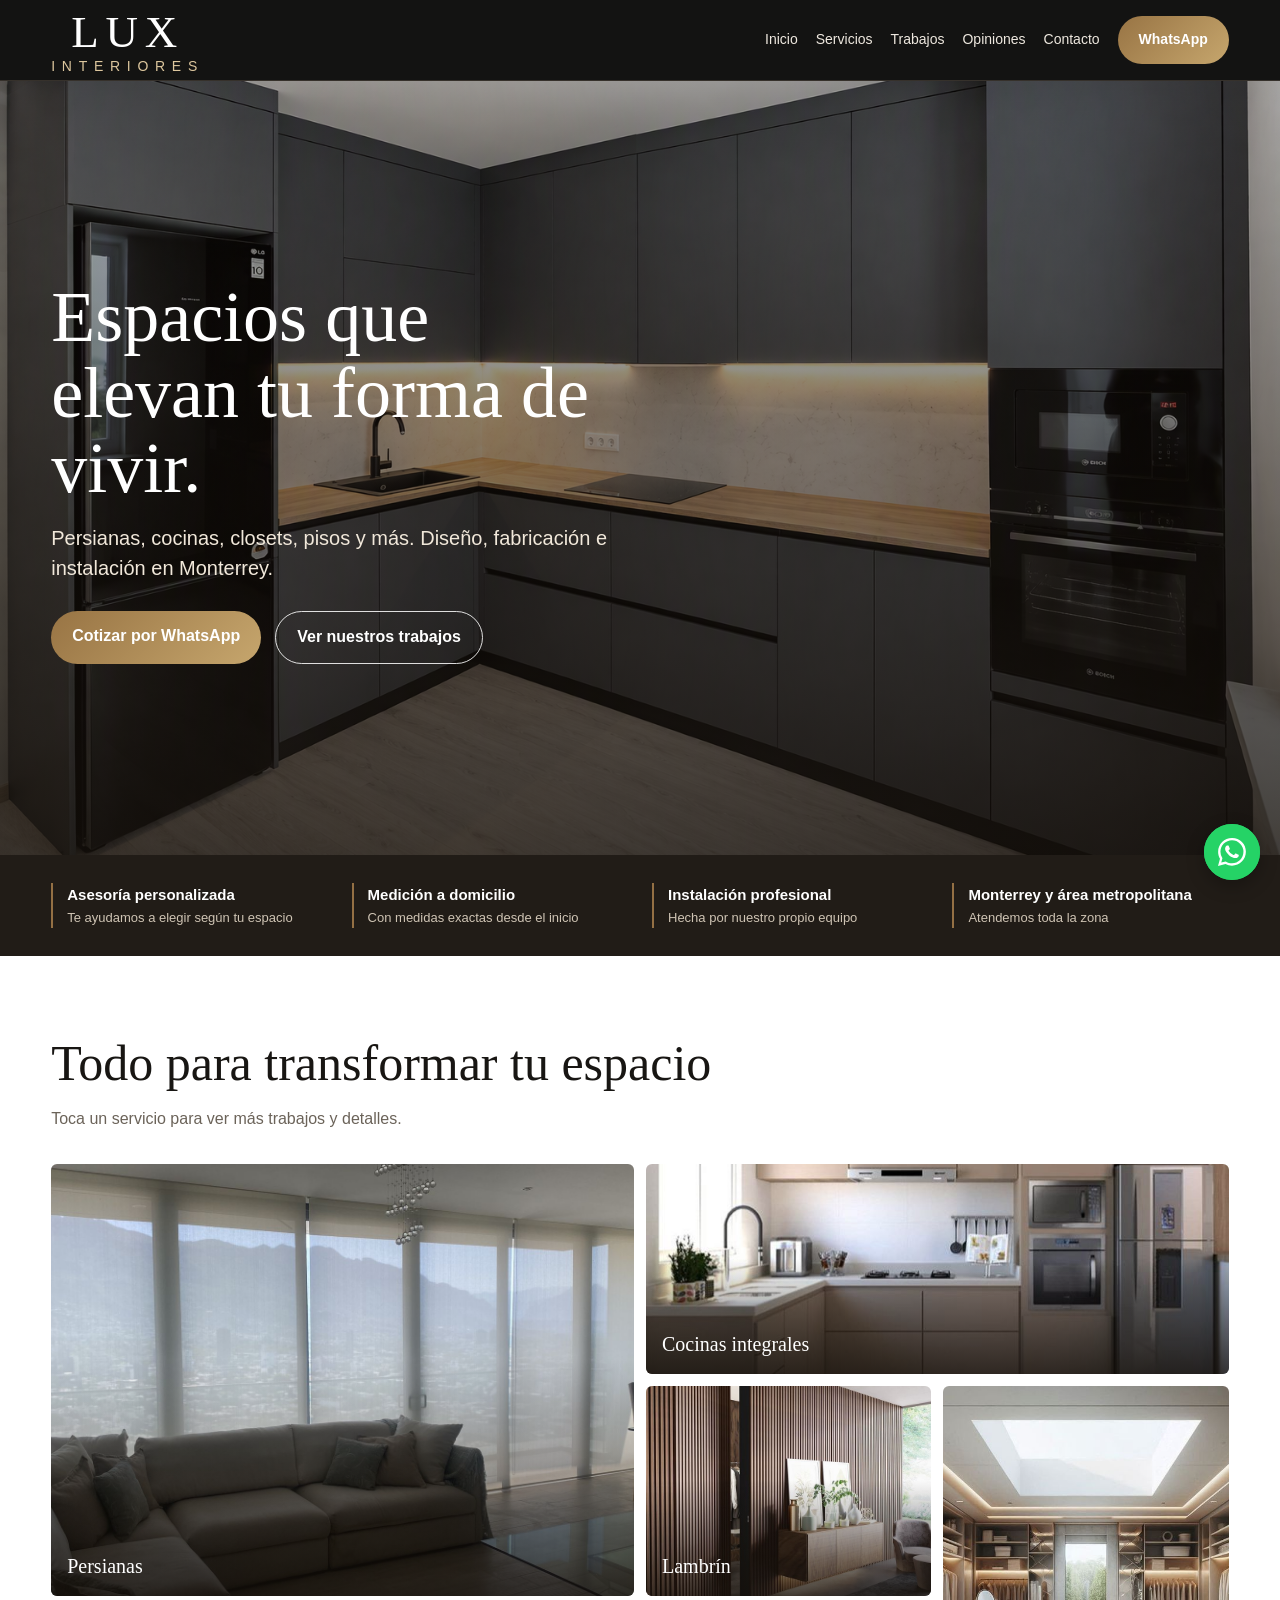
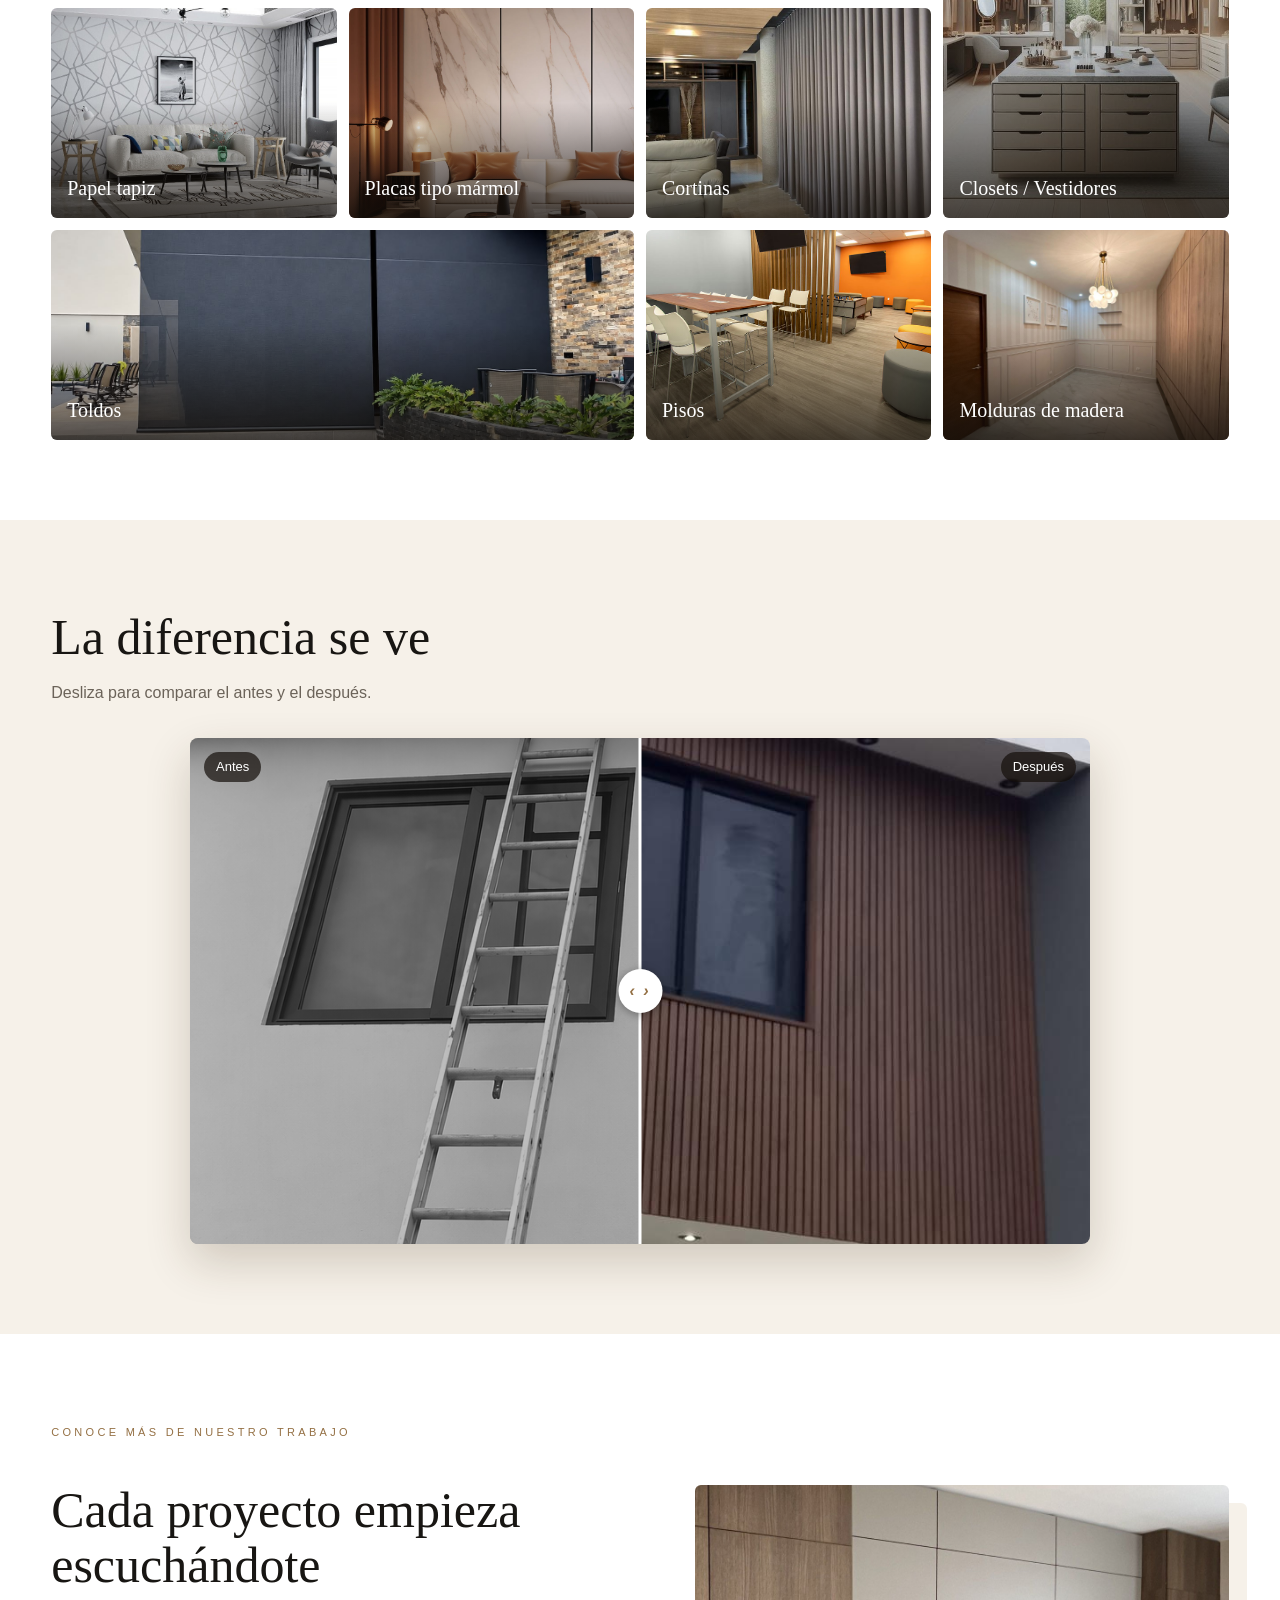
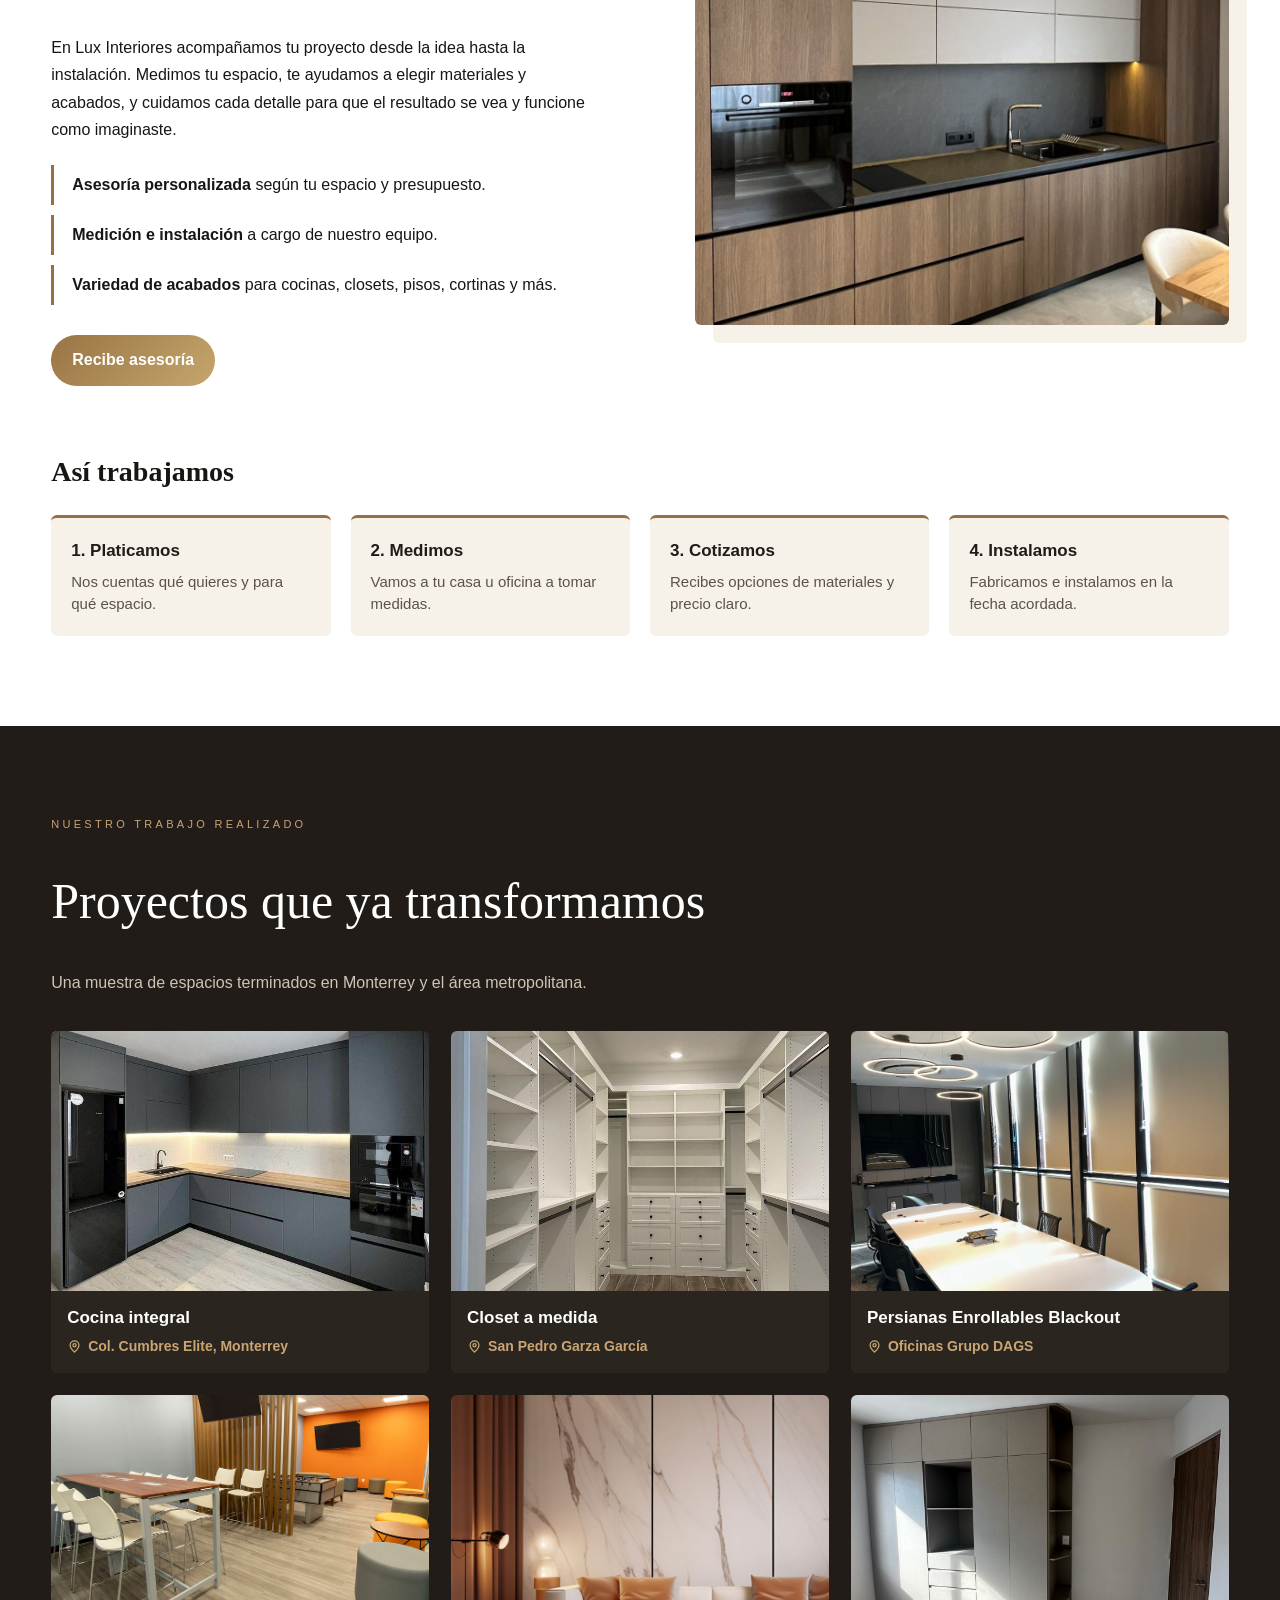
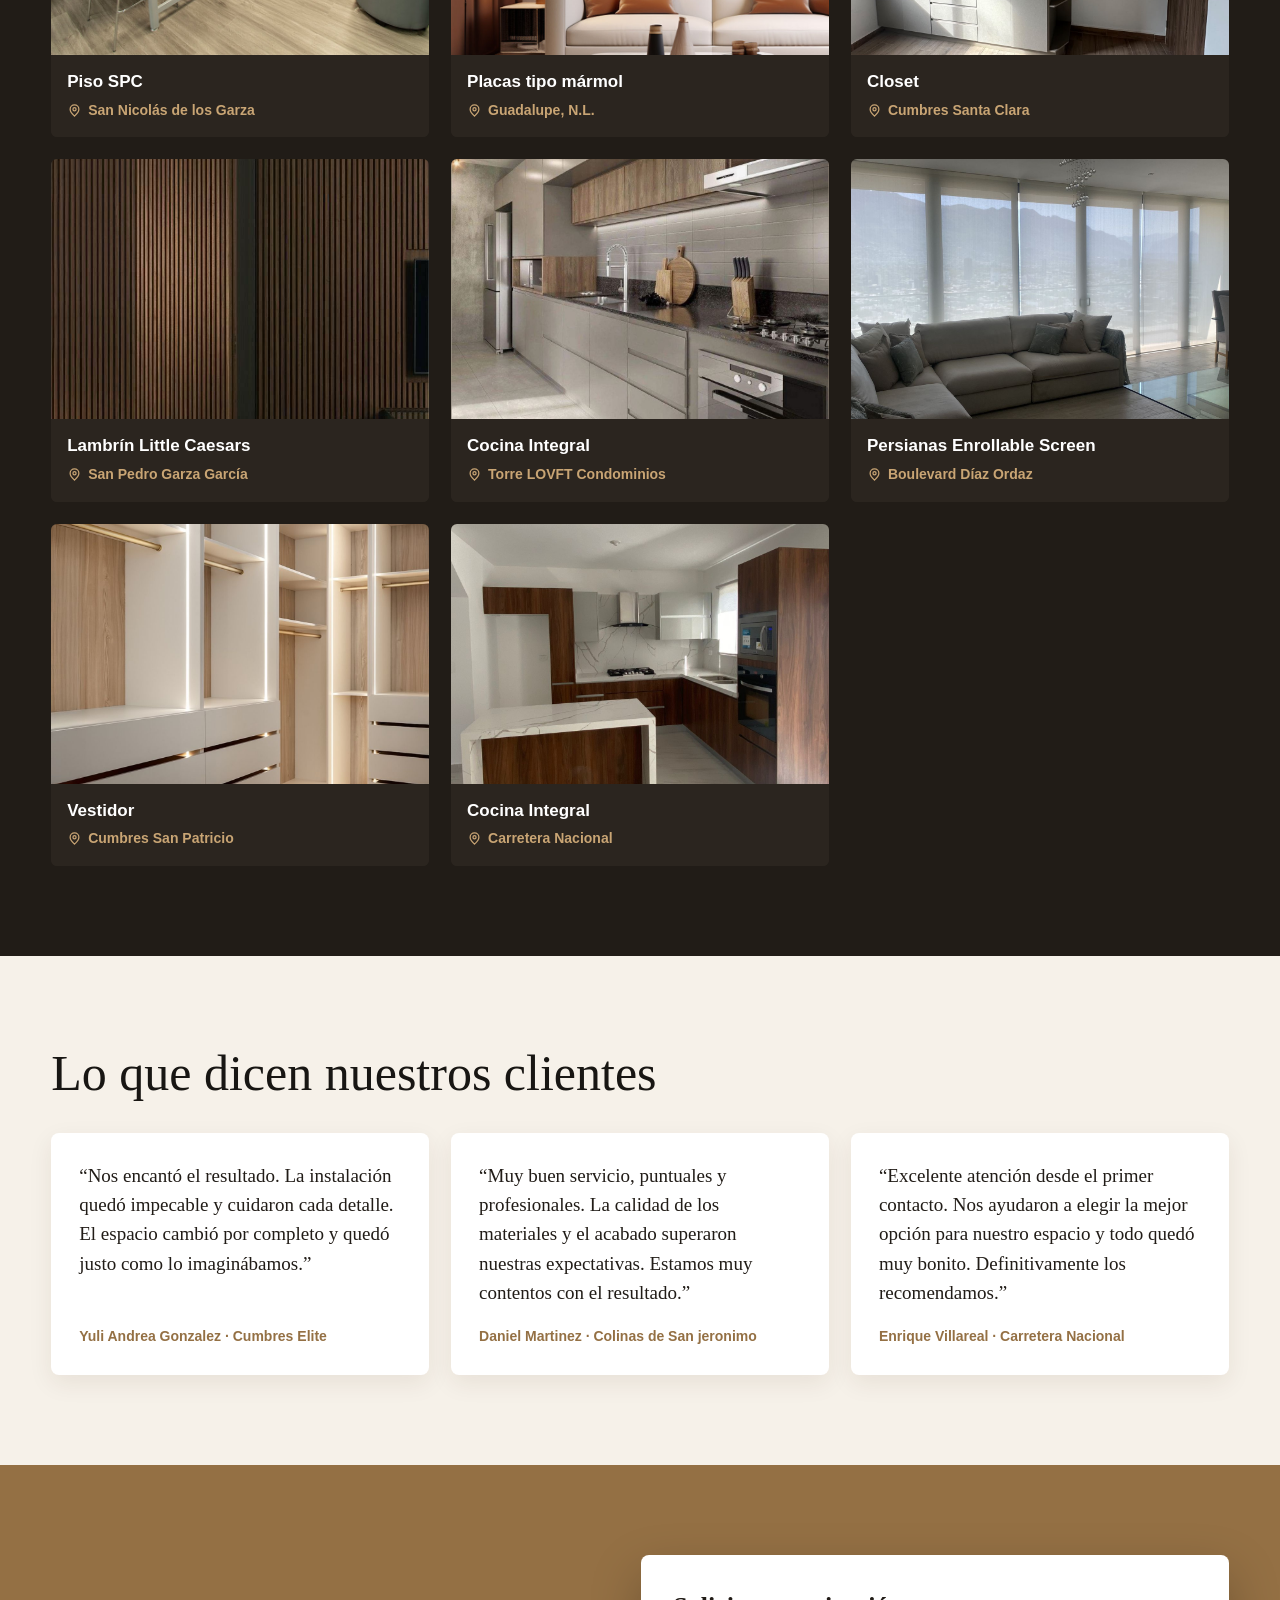
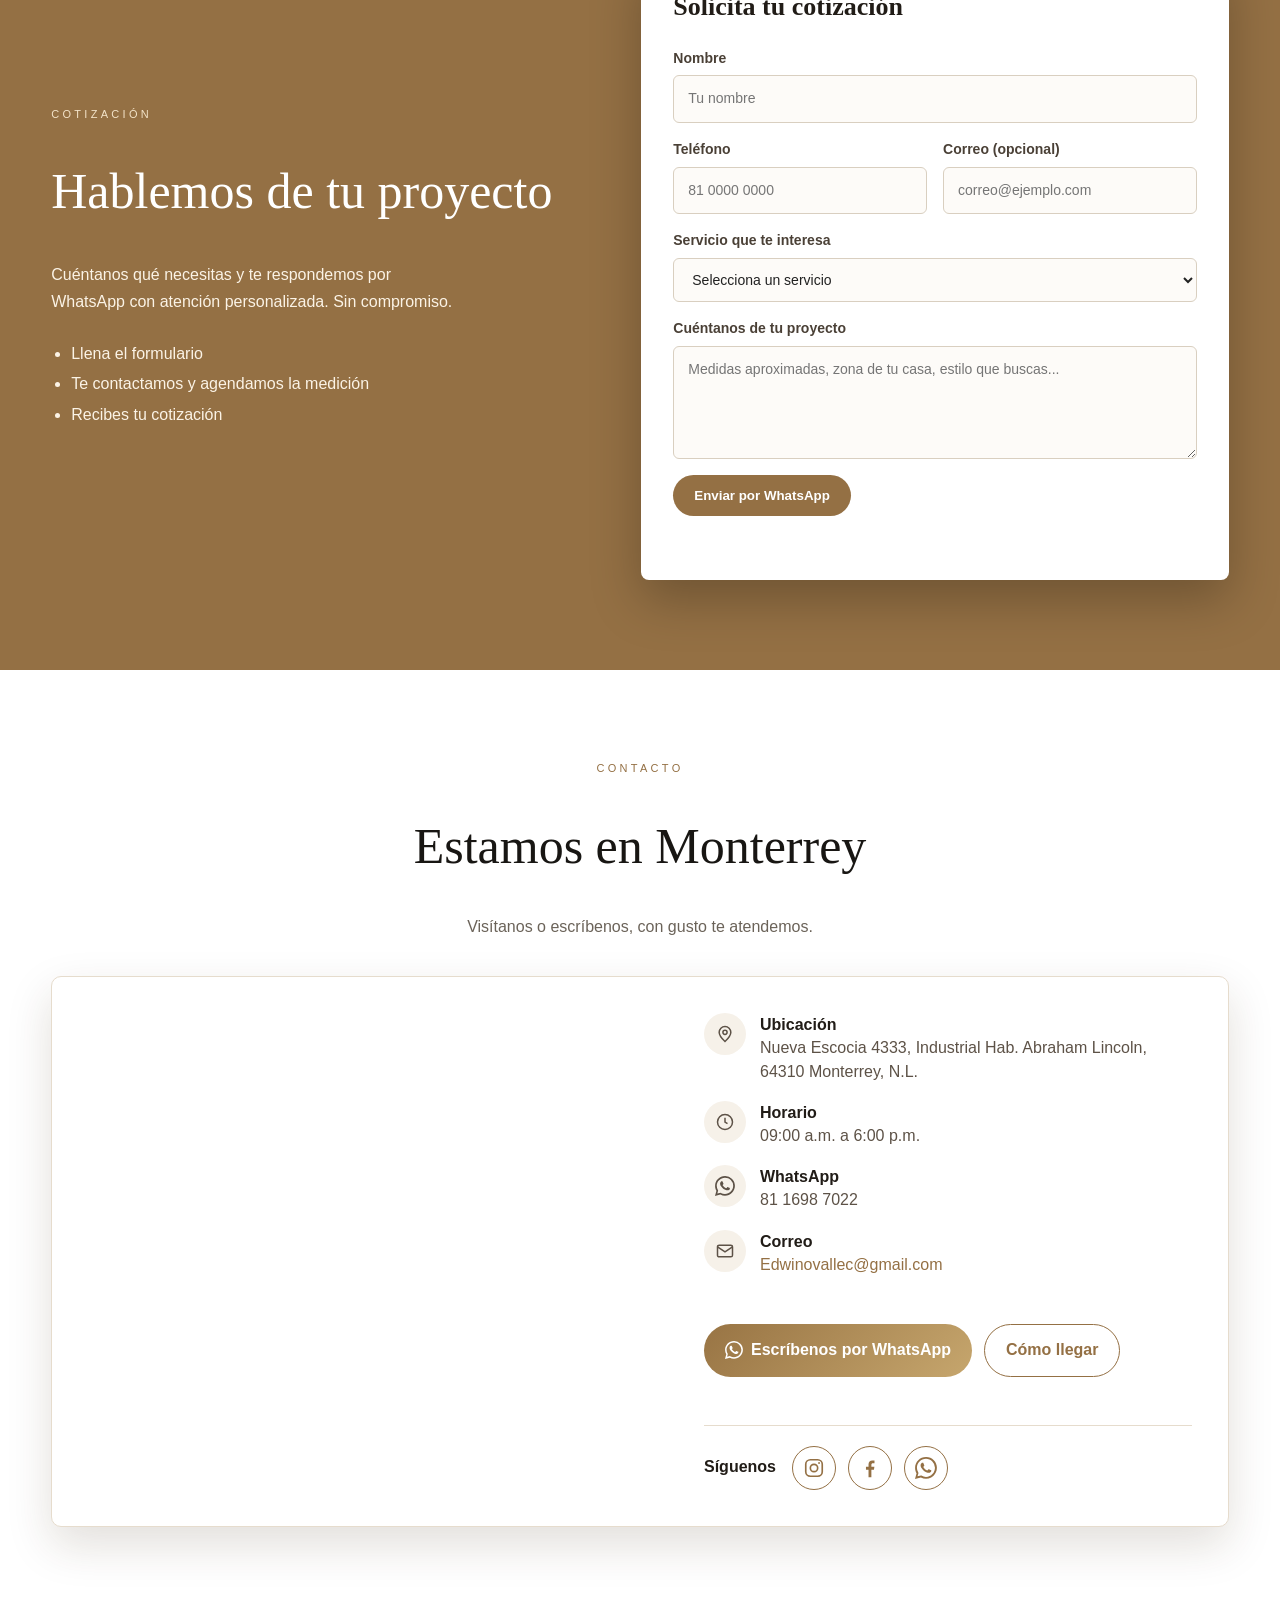
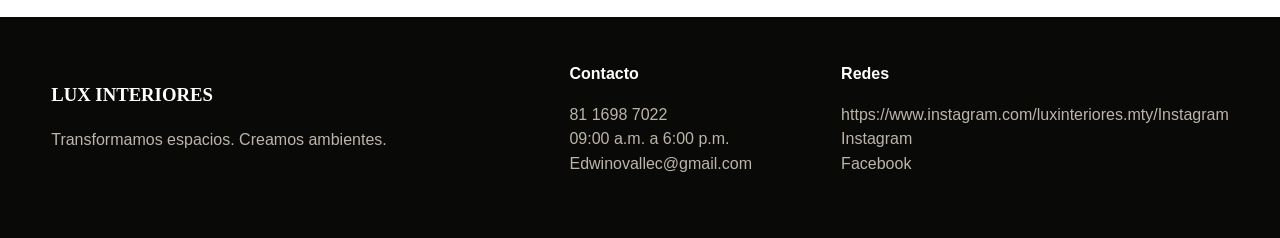
==== commit 0b31e8ac: "Update index.html Se corrige instagram" ====
--- a/index.html
+++ b/index.html
@@ -329,7 +329,7 @@
                         href="mailto:Edwinovallec@gmail.com">Edwinovallec@gmail.com</a></p>
             </div>
             <div><b style="color:#fff">Redes</b>
-                <p><a href="https://www.instagram.com/luxinteriores.mty?stkn=eGQxZmk2b2psZWV1"
+                <p><p>https://www.instagram.com/luxinteriores.mty/Instagram</a><br><a
                         target="_blank">Instagram</a><br><a
                         href="https://www.facebook.com/profile.php?id=100089352792945&mibextid=LQQJ4d"
                         target="_blank">Facebook</a></p>
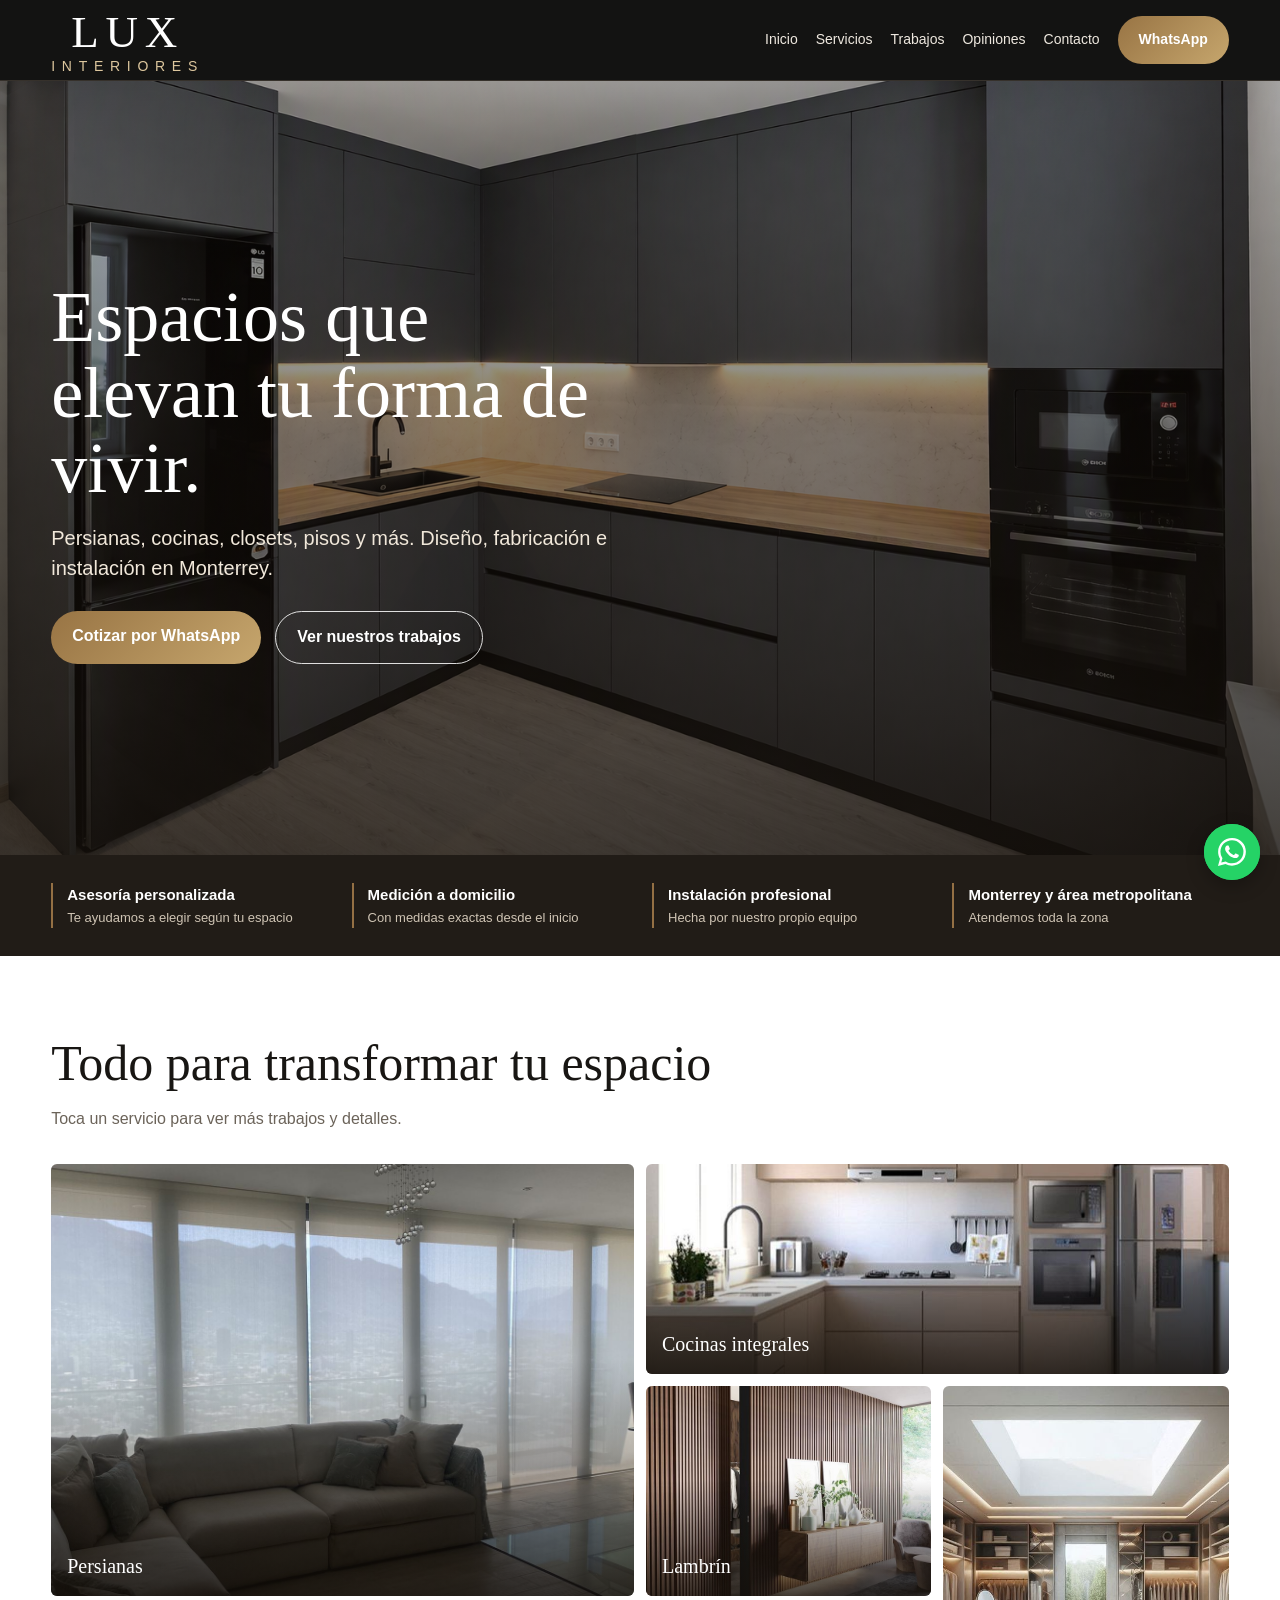
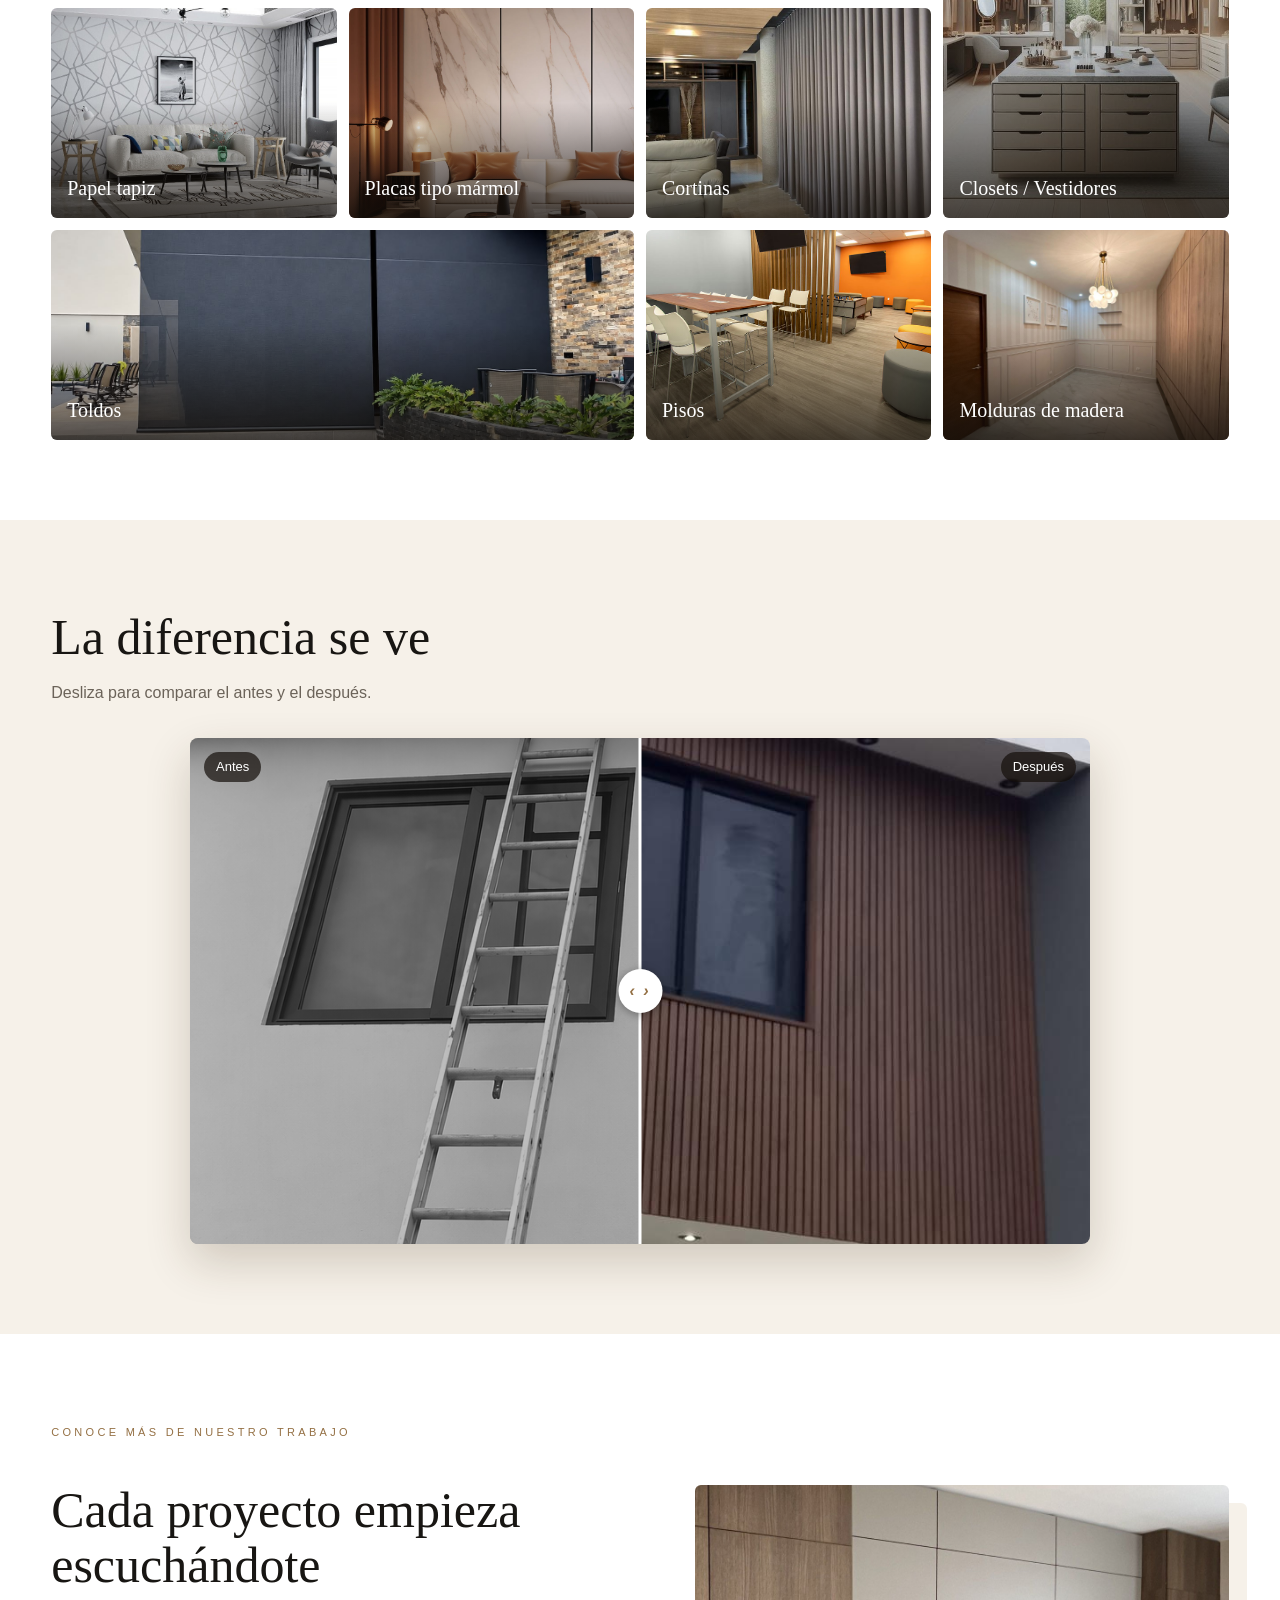
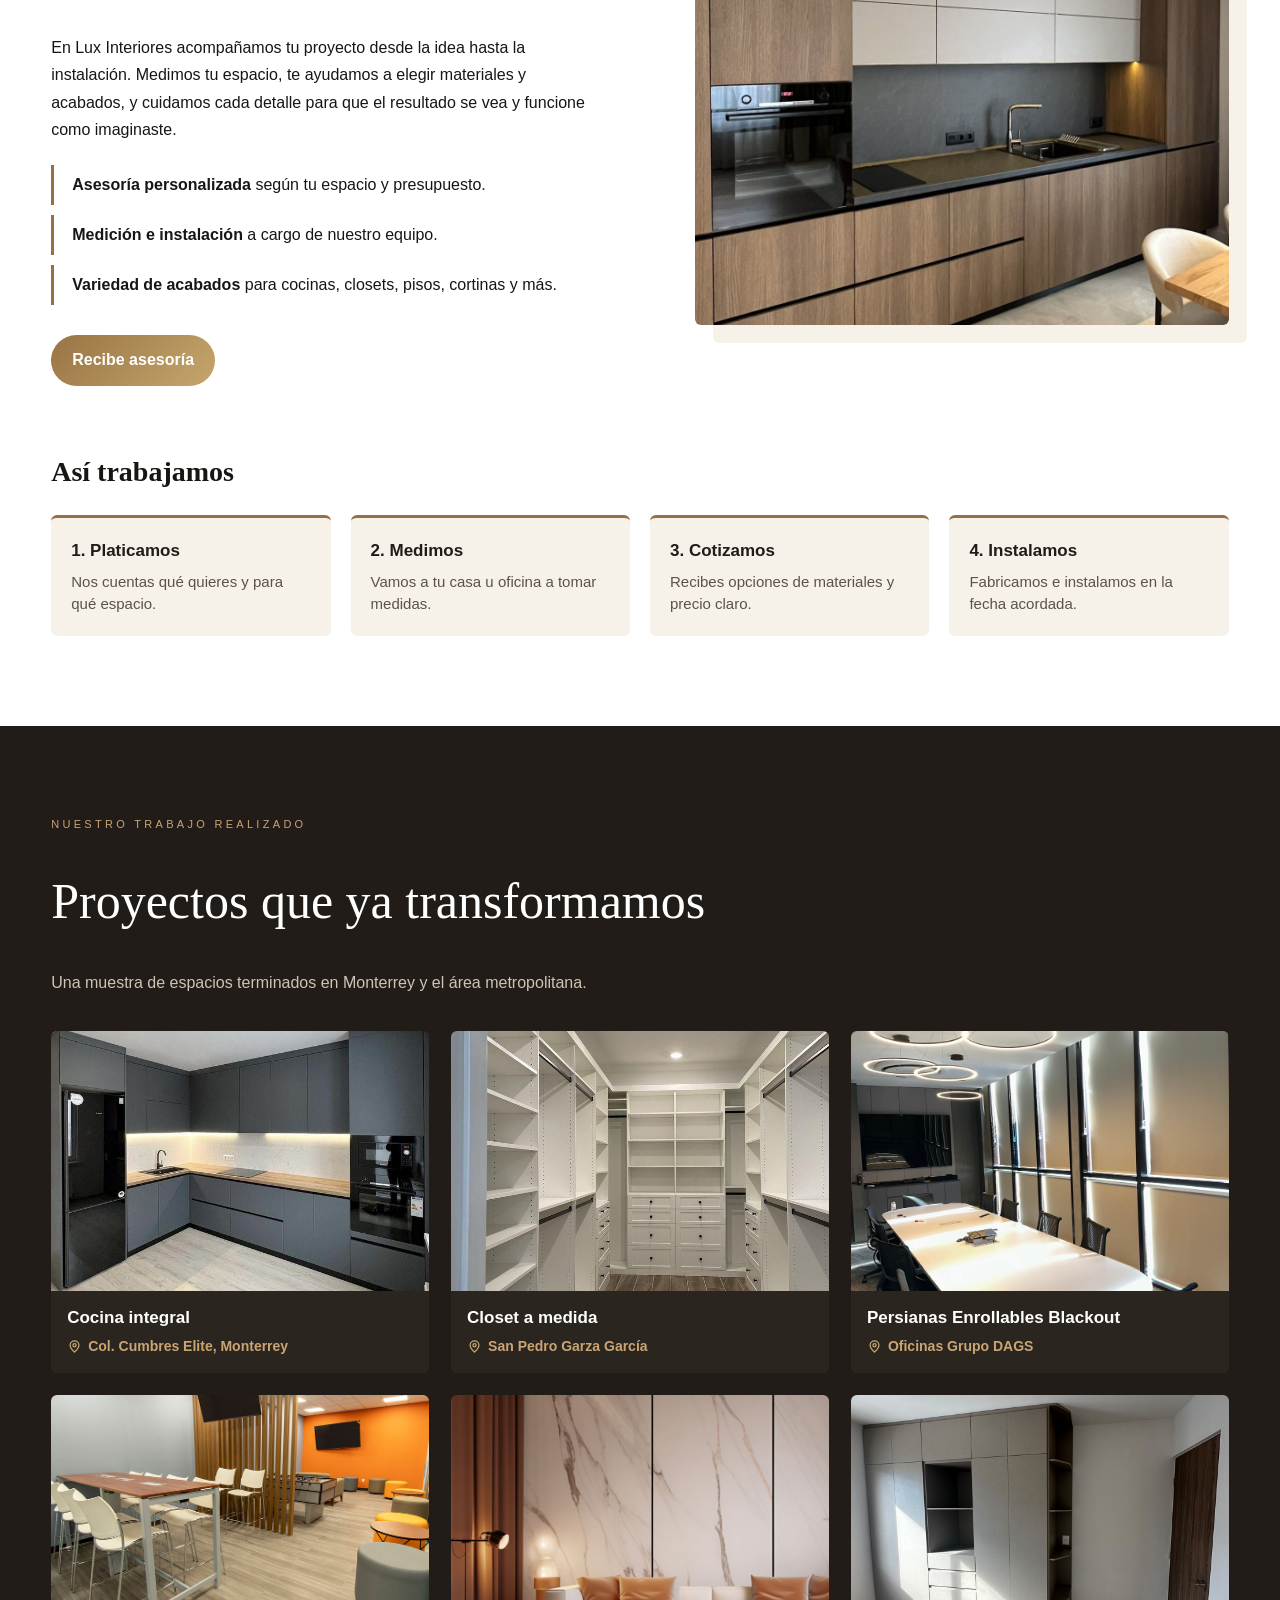
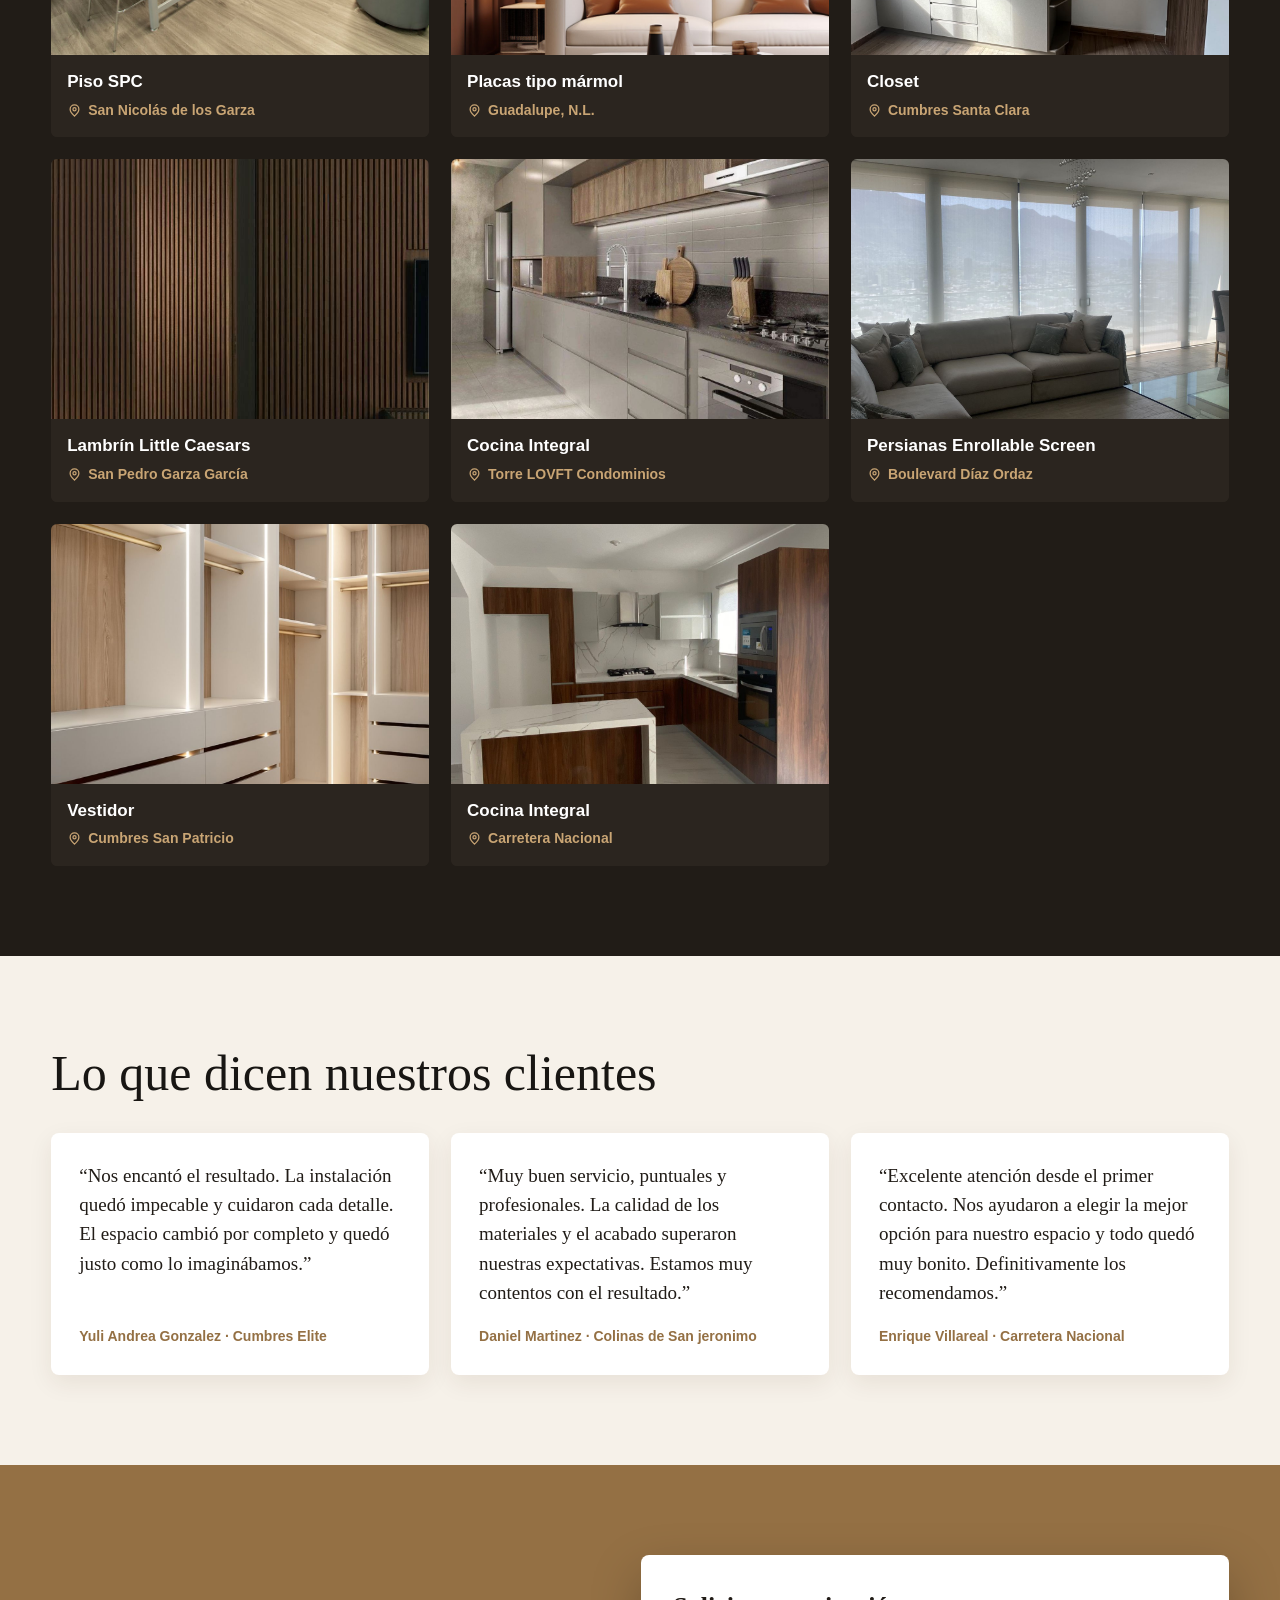
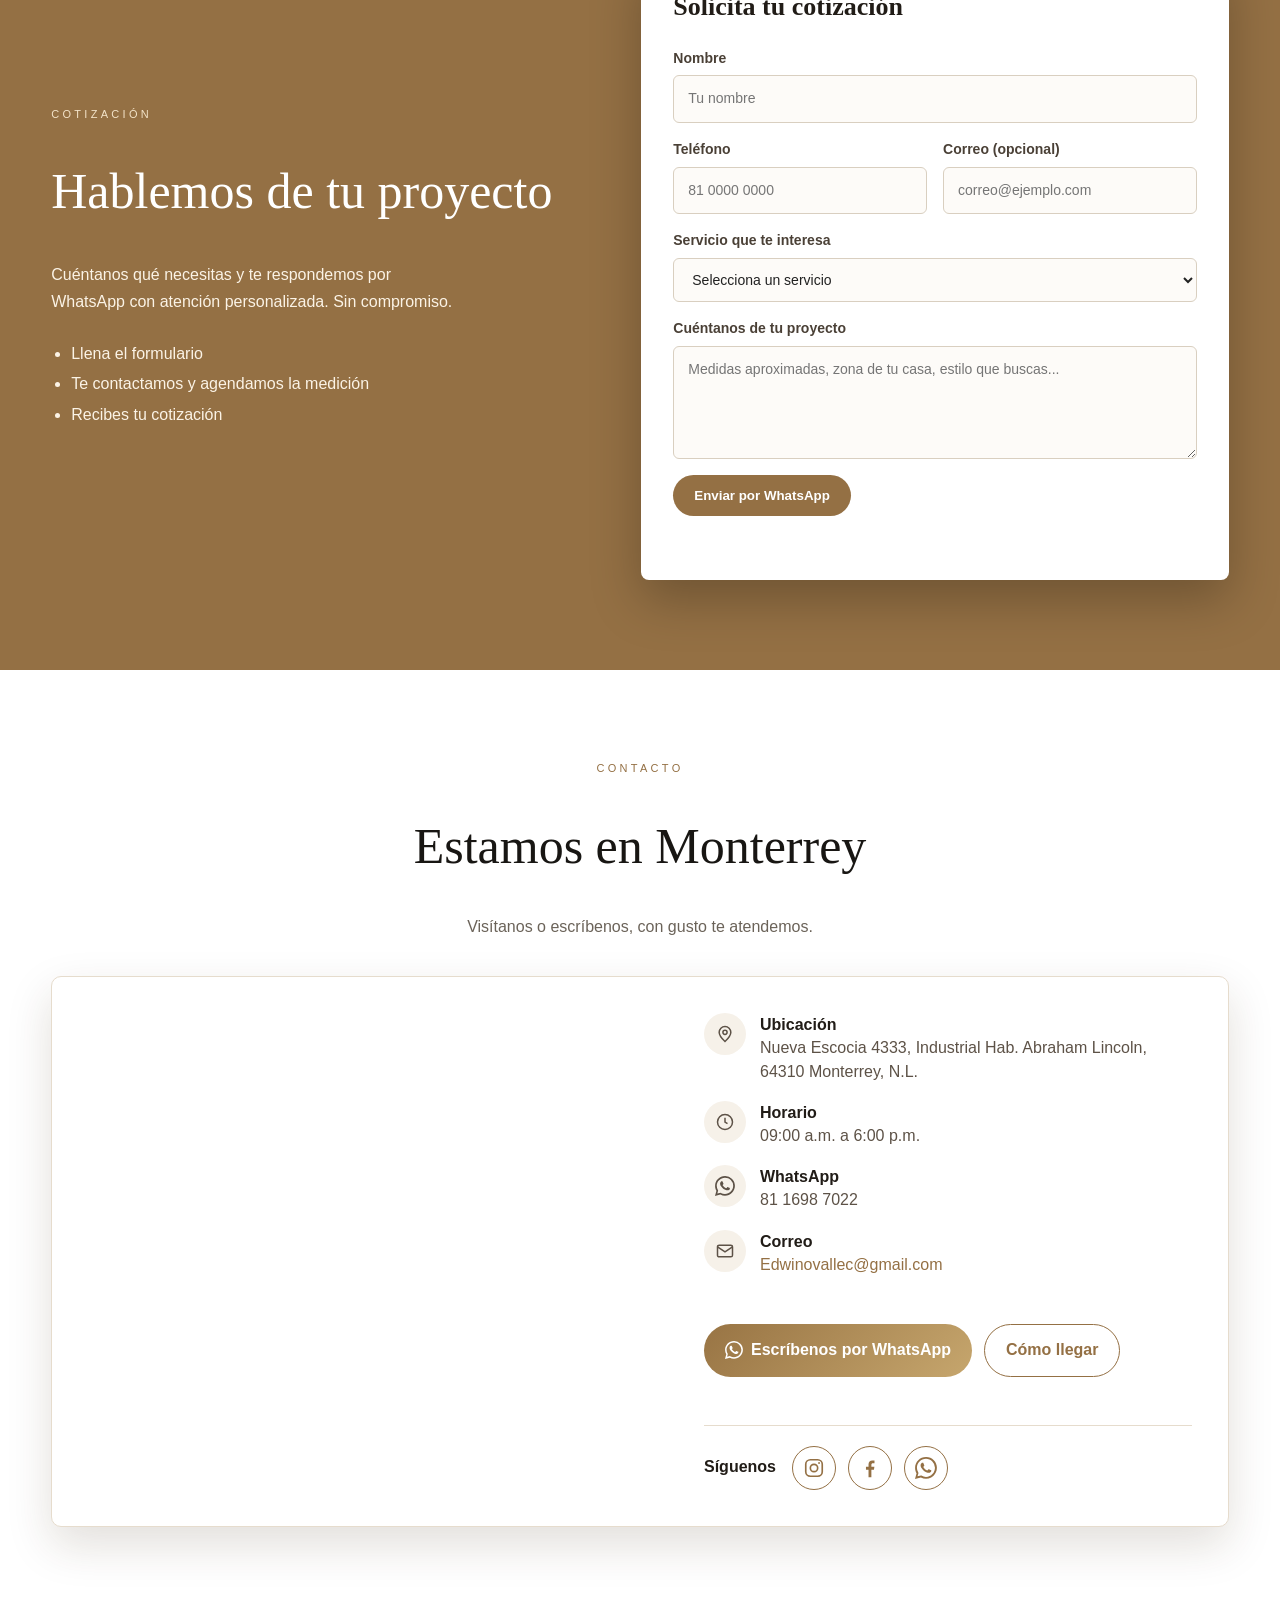
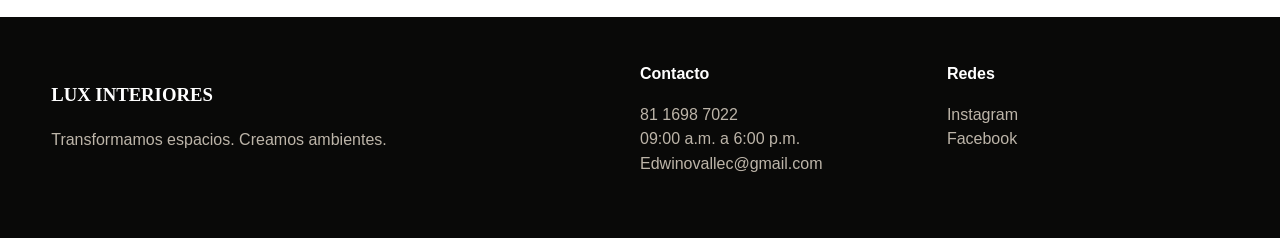
==== commit c6b50d28: "cambio redes cambio redes" ====
--- a/index.html
+++ b/index.html
@@ -329,10 +329,11 @@
                         href="mailto:Edwinovallec@gmail.com">Edwinovallec@gmail.com</a></p>
             </div>
             <div><b style="color:#fff">Redes</b>
-                <p><p>https://www.instagram.com/luxinteriores.mty/Instagram</a><br><a
+                           <p><a href="https://www.instagram.com/luxinteriores.mty/"
                         target="_blank">Instagram</a><br><a
                         href="https://www.facebook.com/profile.php?id=100089352792945&mibextid=LQQJ4d"
                         target="_blank">Facebook</a></p>
+            </div>
             </div>
         </div>
     </footer><a class="floating" target="_blank"
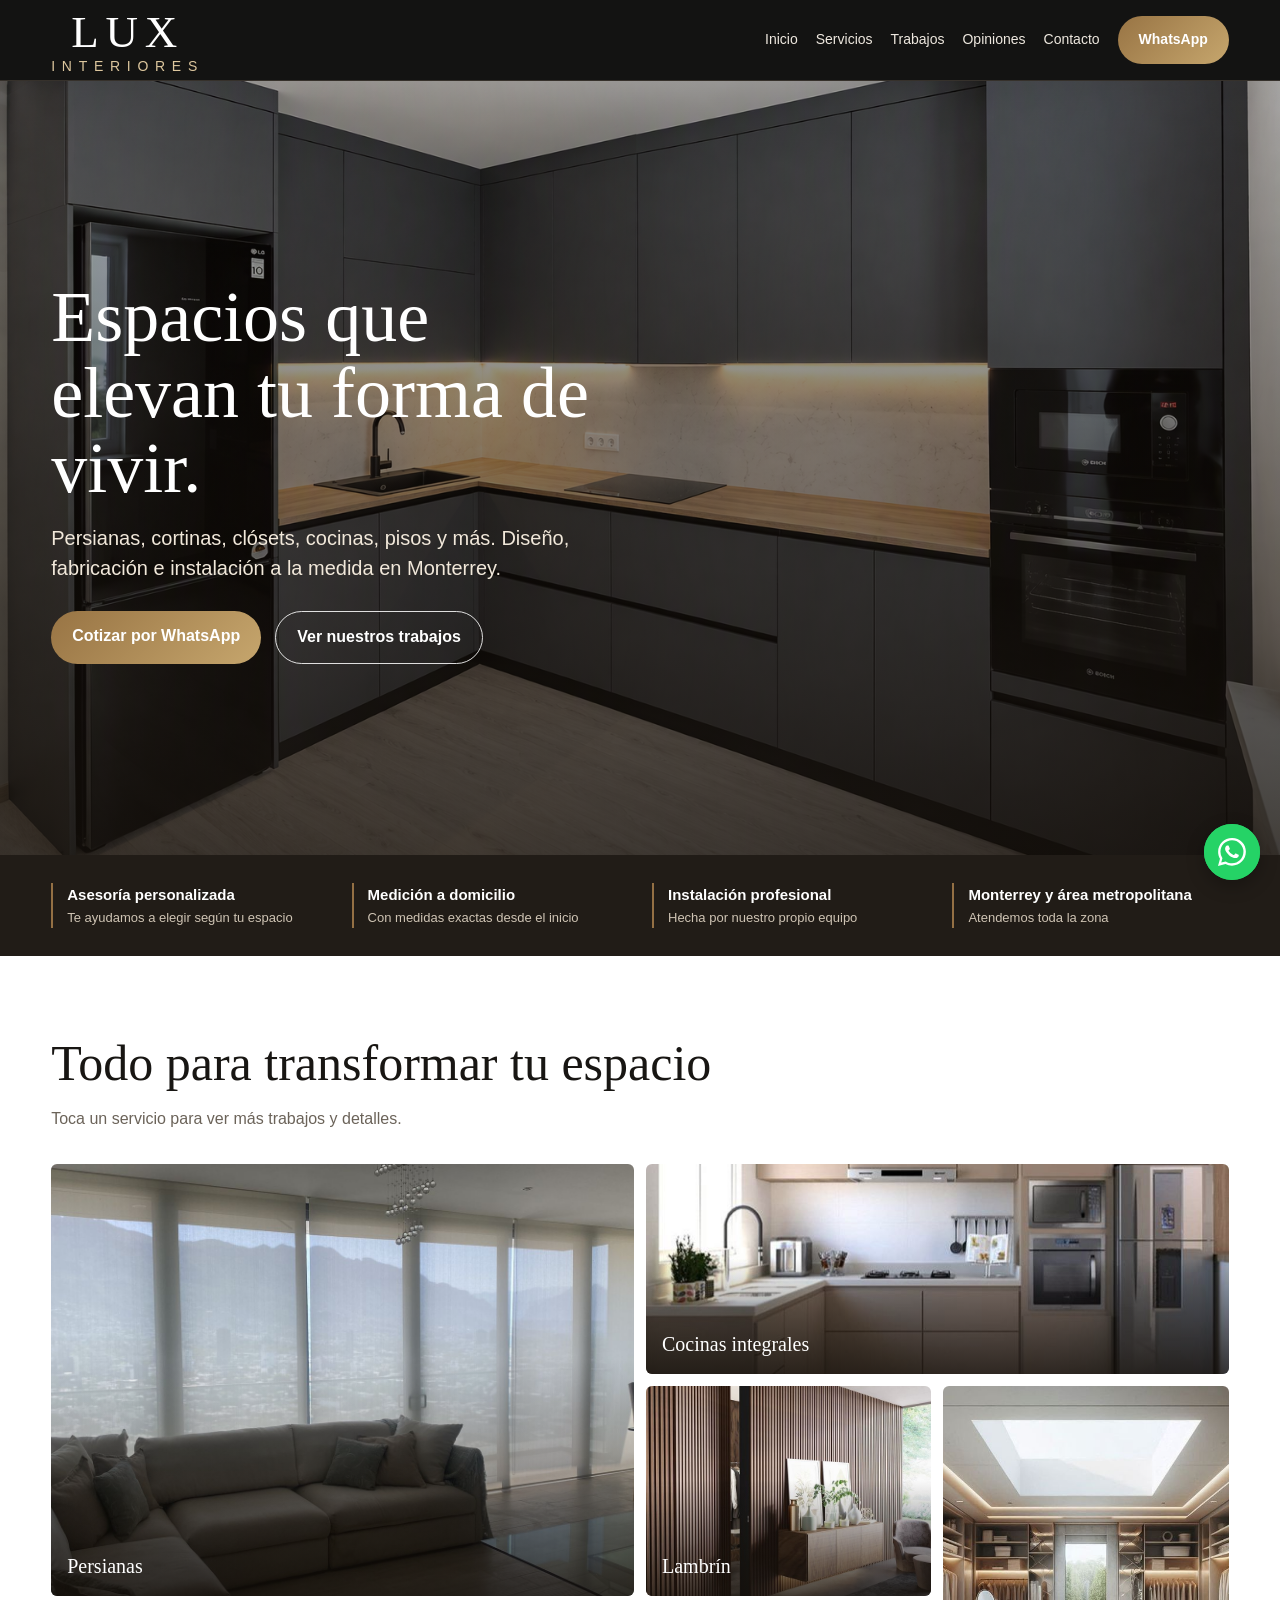
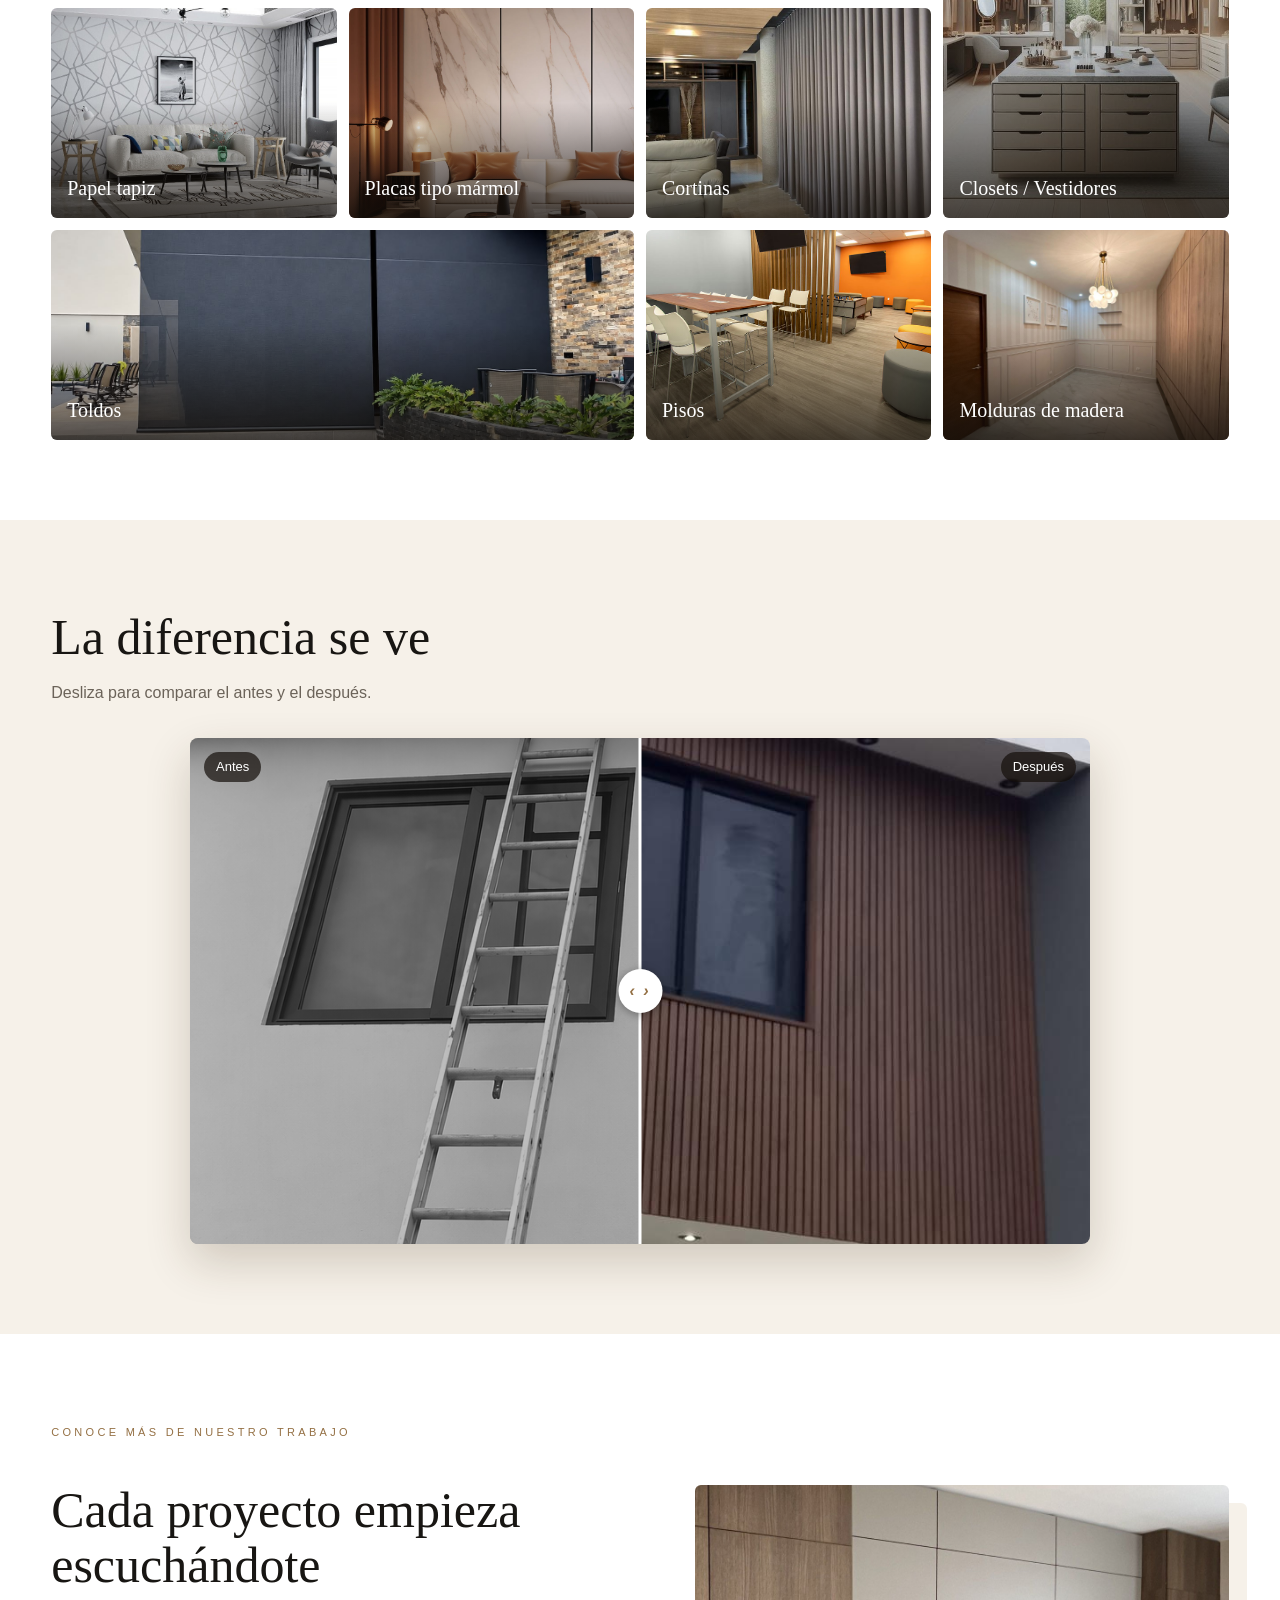
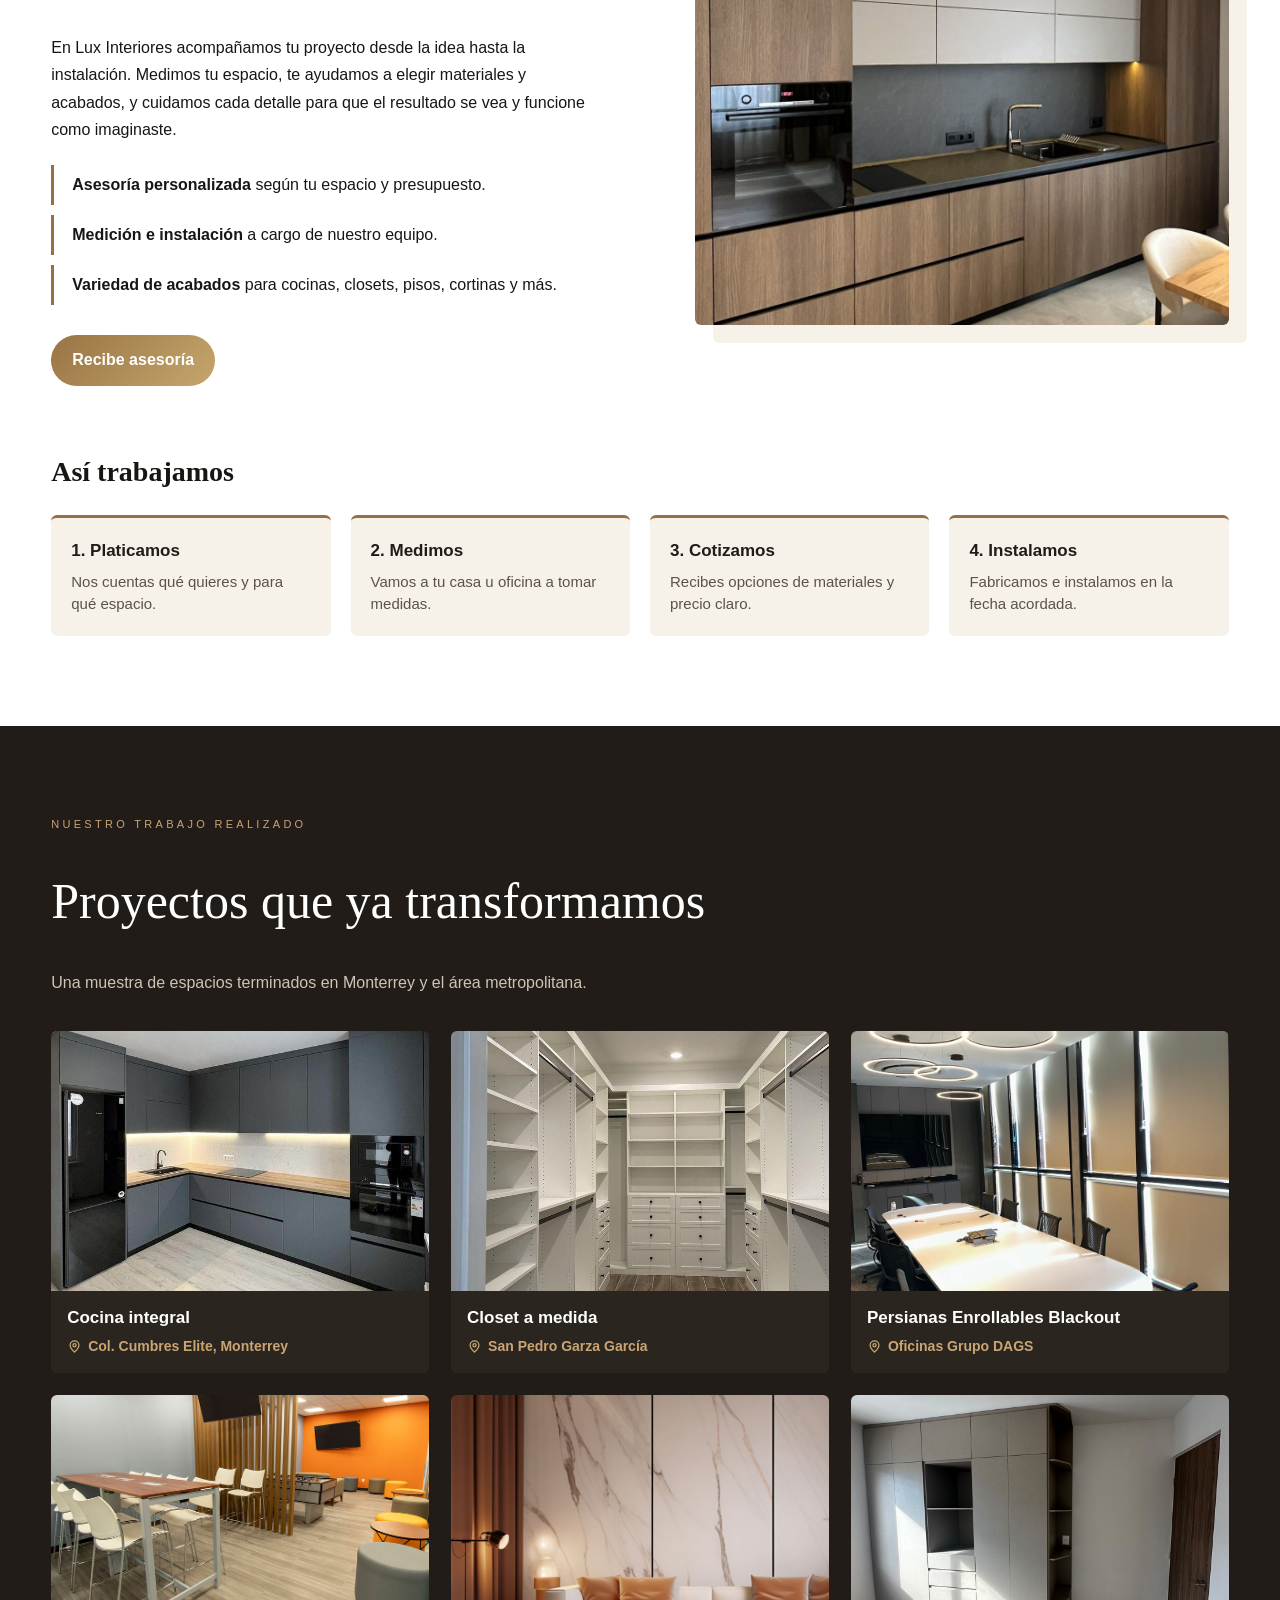
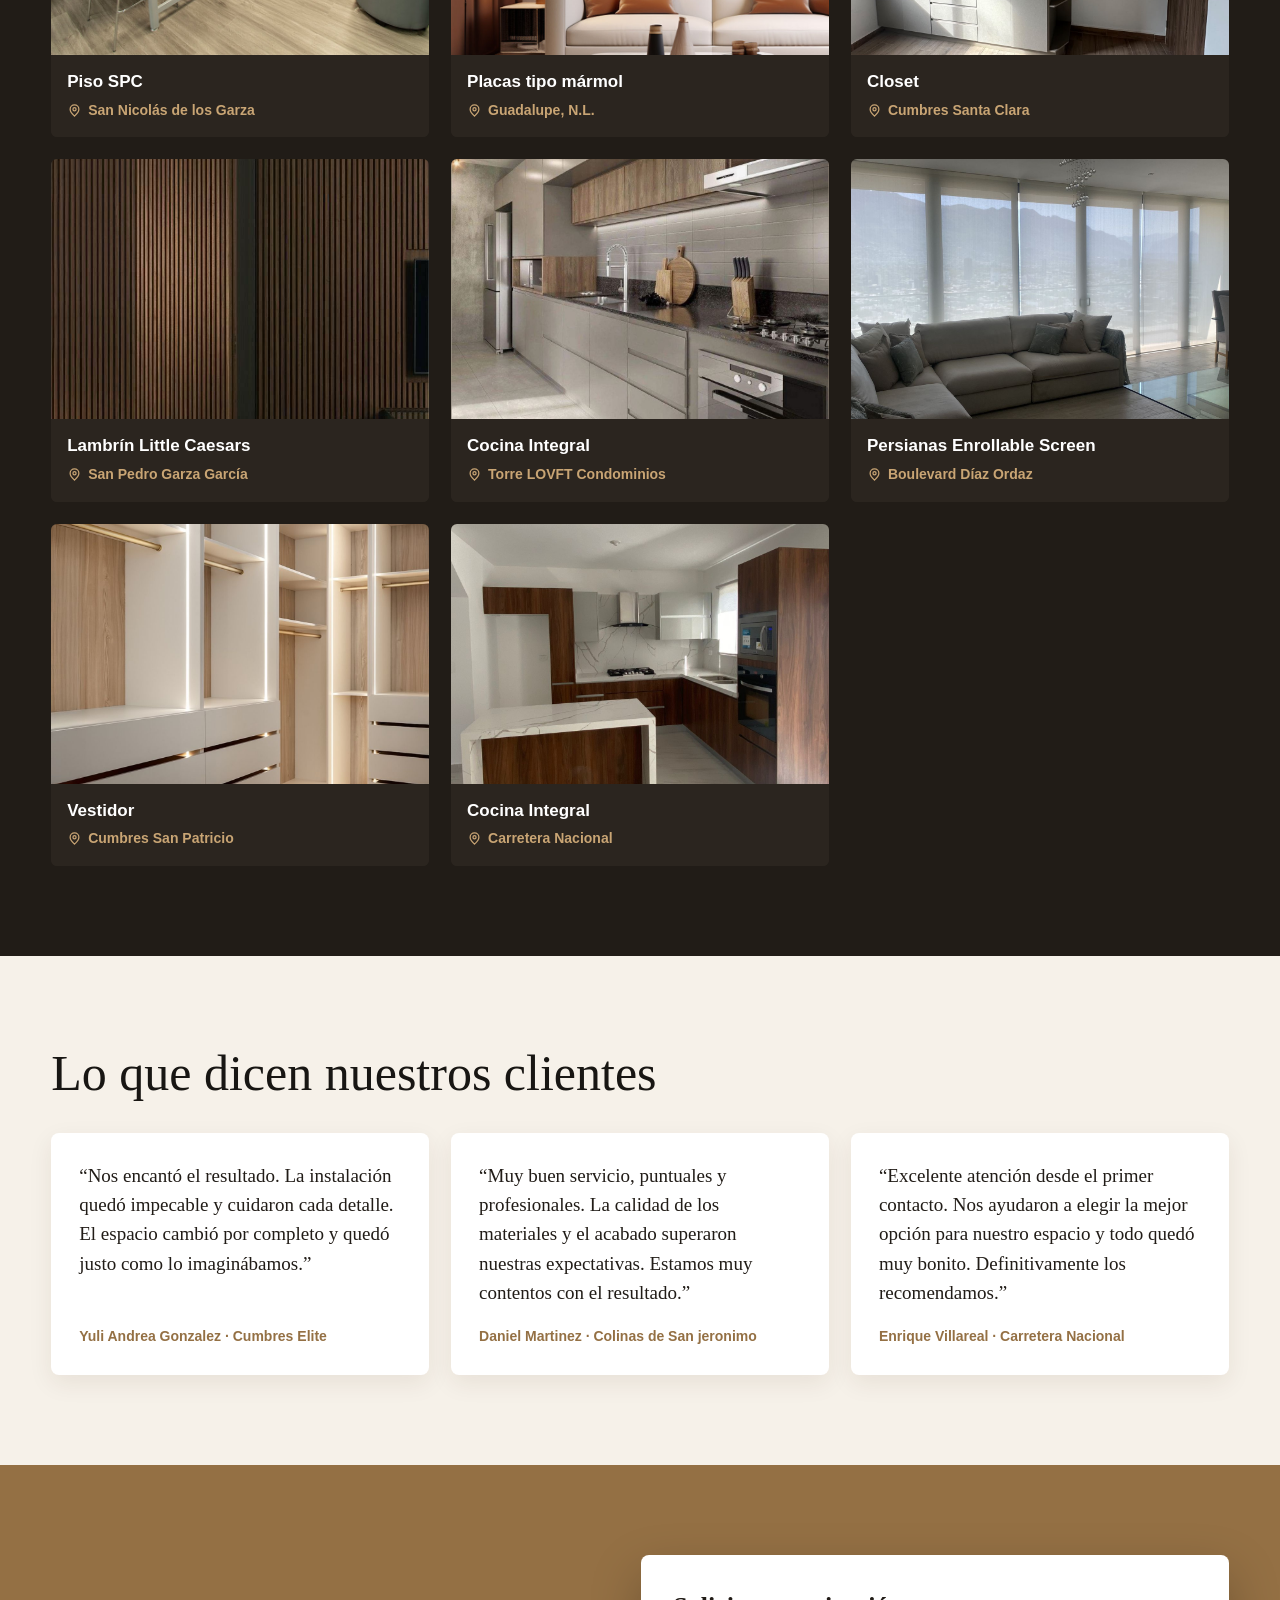
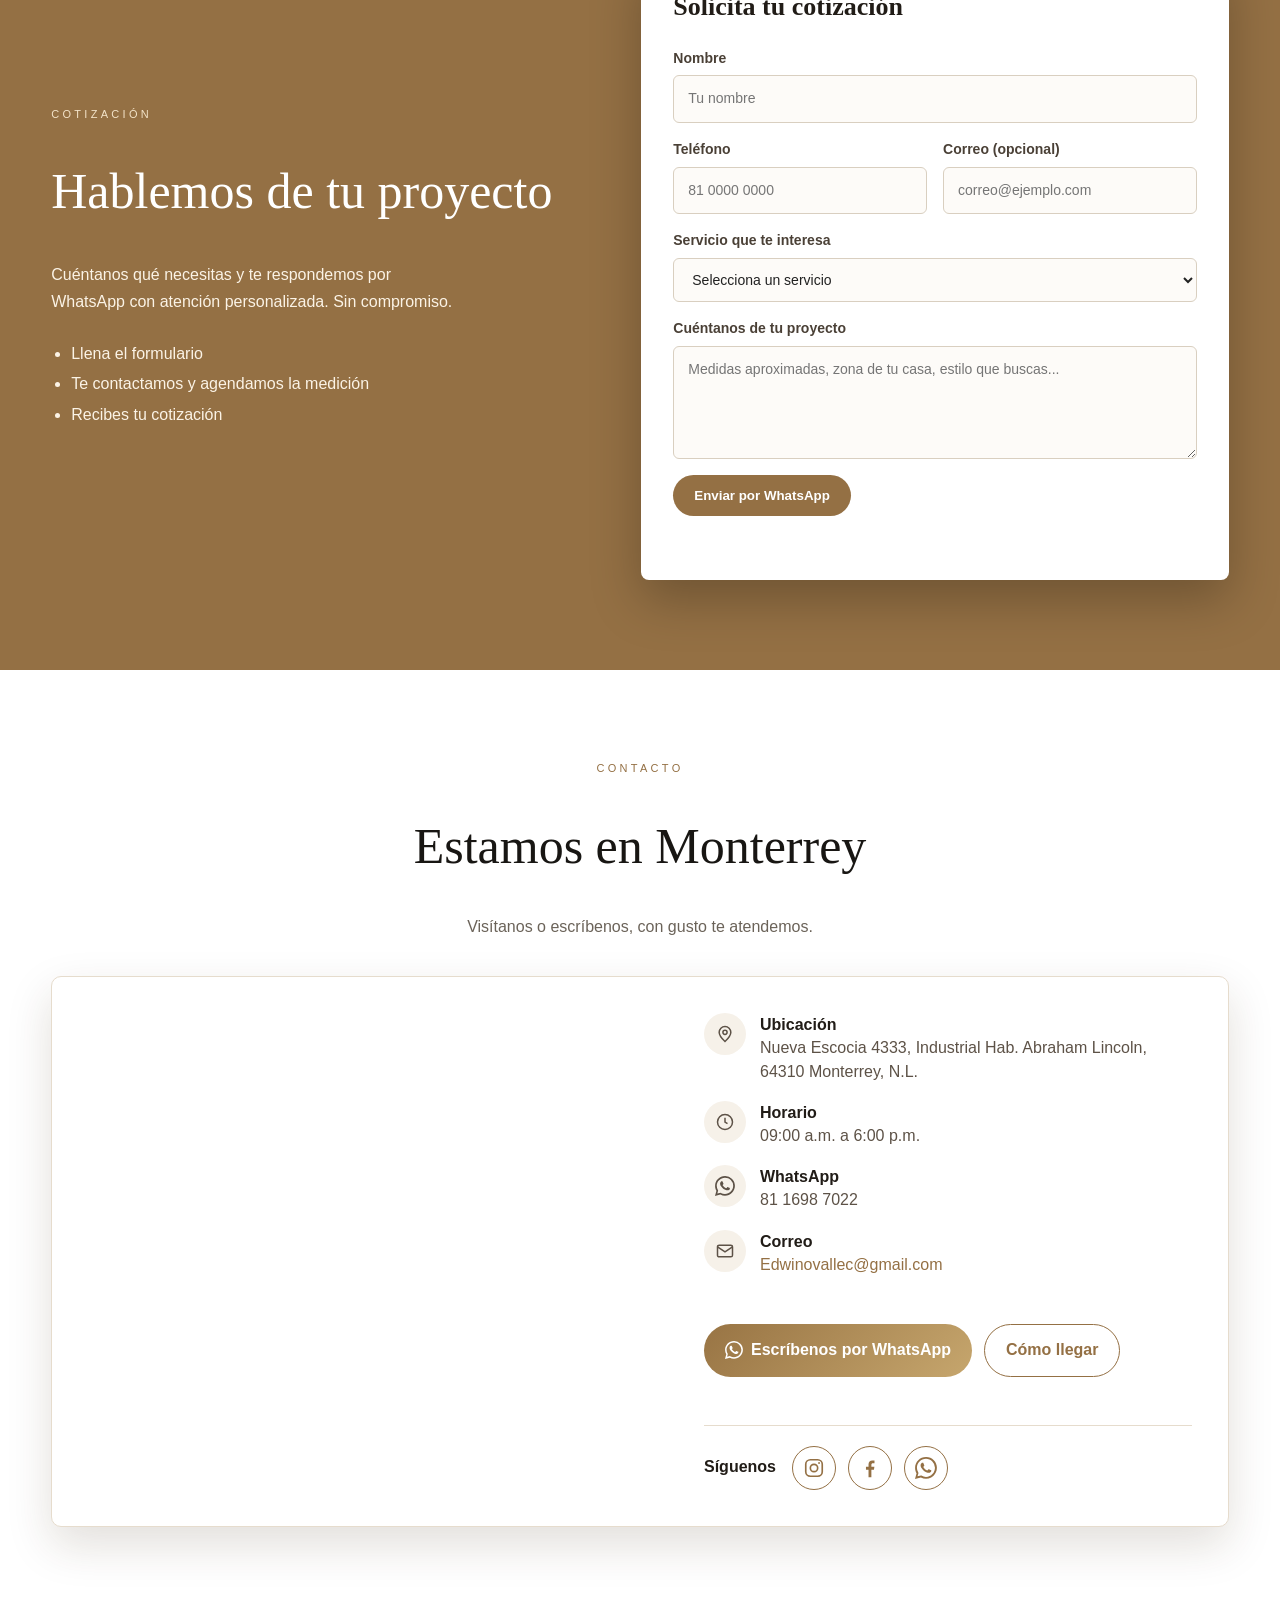
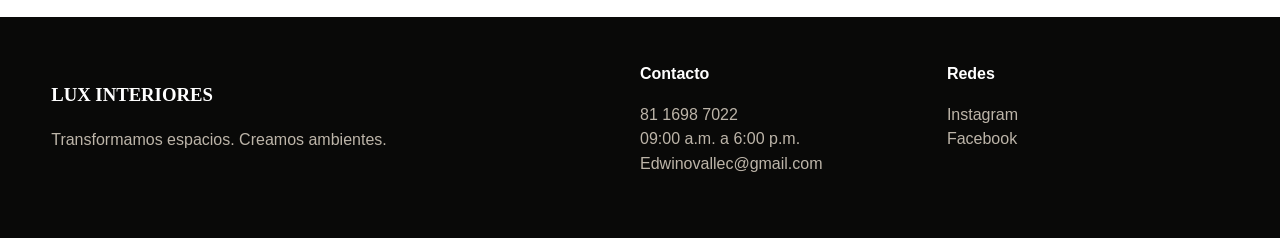
==== commit 73de8032: "Optimizar SEO de página principal" ====
--- a/index.html
+++ b/index.html
@@ -3,14 +3,25 @@
 
 <head>
     <meta charset="utf-8">
-    <meta name="viewport" content="width=device-width,initial-scale=1">
-    <title>Lux Interiores | Monterrey</title>
+    <meta name="description" content="Lux Interiores en Monterrey. Cortinas, persianas, clósets, cocinas integrales, papel tapiz, pisos, toldos y soluciones de diseño para transformar tus espacios.">
+     <title>Lux Interiores | Cortinas, Persianas y Diseño en Monterrey</title>
+    <!-- Google Tag Manager -->
+<script>(function(w,d,s,l,i){w[l]=w[l]||[];w[l].push({'gtm.start':
+new Date().getTime(),event:'gtm.js'});var f=d.getElementsByTagName(s)[0],
+j=d.createElement(s),dl=l!='dataLayer'?'&l='+l:'';j.async=true;j.src=
+'https://www.googletagmanager.com/gtm.js?id='+i+dl;f.parentNode.insertBefore(j,f);
+})(window,document,'script','dataLayer','GTM-NZKFQ49N');</script>
+<!-- End Google Tag Manager -->
     <meta name="description" content="Lux Interiores: persianas, cocinas integrales, closets, pisos, papel tapiz y más en Monterrey, N.L.">
     <link rel="stylesheet" href="styles.css">
     <link rel="stylesheet" href="nuevos-estilos.css">
 </head>
 
 <body>
+    <!-- Google Tag Manager (noscript) -->
+<noscript><iframe src="https://www.googletagmanager.com/ns.html?id=GTM-NZKFQ49N"
+height="0" width="0" style="display:none;visibility:hidden"></iframe></noscript>
+<!-- End Google Tag Manager (noscript) -->
     <header>
         <div class="wrap nav"><a class="logo" href="index.html">LUX<small>INTERIORES</small></a>
             <nav class="menu"><a href="index.html">Inicio</a><a href="index.html#servicios">Servicios</a><a
@@ -24,7 +35,7 @@
             <img class="lx-hero-img" src="Imagenes/Cocina inicio.png" alt="Cocina integral diseñada por Lux Interiores">
             <div class="wrap lx-hero-copy">
                 <h1>Espacios que elevan tu forma de vivir.</h1>
-                <p>Persianas, cocinas, closets, pisos y más. Diseño, fabricación e instalación en Monterrey.</p>
+                <p>Persianas, cortinas, clósets, cocinas, pisos y más. Diseño, fabricación e instalación a la medida en Monterrey.</p>
                 <div class="lx-hero-btns">
                     <a class="btn" target="_blank"
                         href="https://wa.me/528116987022?text=Hola%2C%20quiero%20solicitar%20una%20cotizaci%C3%B3n%20con%20Lux%20Interiores.">Cotizar por WhatsApp</a>
@@ -306,7 +317,7 @@
 
                         <div class="nx-social">
                             <span>Síguenos</span>
-                            <a href="https://www.instagram.com/p/DJ2byJESUgr/?utm_source=ig_web_copy_link" target="_blank" aria-label="Instagram" title="Instagram">
+                            <a href="https://www.instagram.com/luxinteriores.mty" target="_blank" aria-label="Instagram" title="Instagram">
                                 <svg viewBox="0 0 24 24" width="22" height="22" fill="none" stroke="currentColor" stroke-width="1.8" aria-hidden="true"><rect x="3" y="3" width="18" height="18" rx="5"/><circle cx="12" cy="12" r="4"/><circle cx="17.5" cy="6.5" r="1" fill="currentColor" stroke="none"/></svg></a>
                             <a href="https://www.facebook.com/profile.php?id=100089352792945&amp;mibextid=LQQJ4d" target="_blank" aria-label="Facebook" title="Facebook">
                                 <svg viewBox="0 0 24 24" width="22" height="22" fill="currentColor" aria-hidden="true"><path d="M13.5 22v-8.2h2.8l.5-3.3h-3.3V8.4c0-1 .4-1.7 1.8-1.7h1.6V3.8c-.3 0-1.3-.1-2.4-.1-2.5 0-4.1 1.5-4.1 4.2v2.6H7.6v3.3h2.8V22h3.1z"/></svg></a>
@@ -329,7 +340,7 @@
                         href="mailto:Edwinovallec@gmail.com">Edwinovallec@gmail.com</a></p>
             </div>
             <div><b style="color:#fff">Redes</b>
-                           <p><a href="https://www.instagram.com/luxinteriores.mty/"
+                           <p><a href="https://www.instagram.com/luxinteriores.mty?stkn=Mzc4enAwYnk1d3c2"
                         target="_blank">Instagram</a><br><a
                         href="https://www.facebook.com/profile.php?id=100089352792945&mibextid=LQQJ4d"
                         target="_blank">Facebook</a></p>
